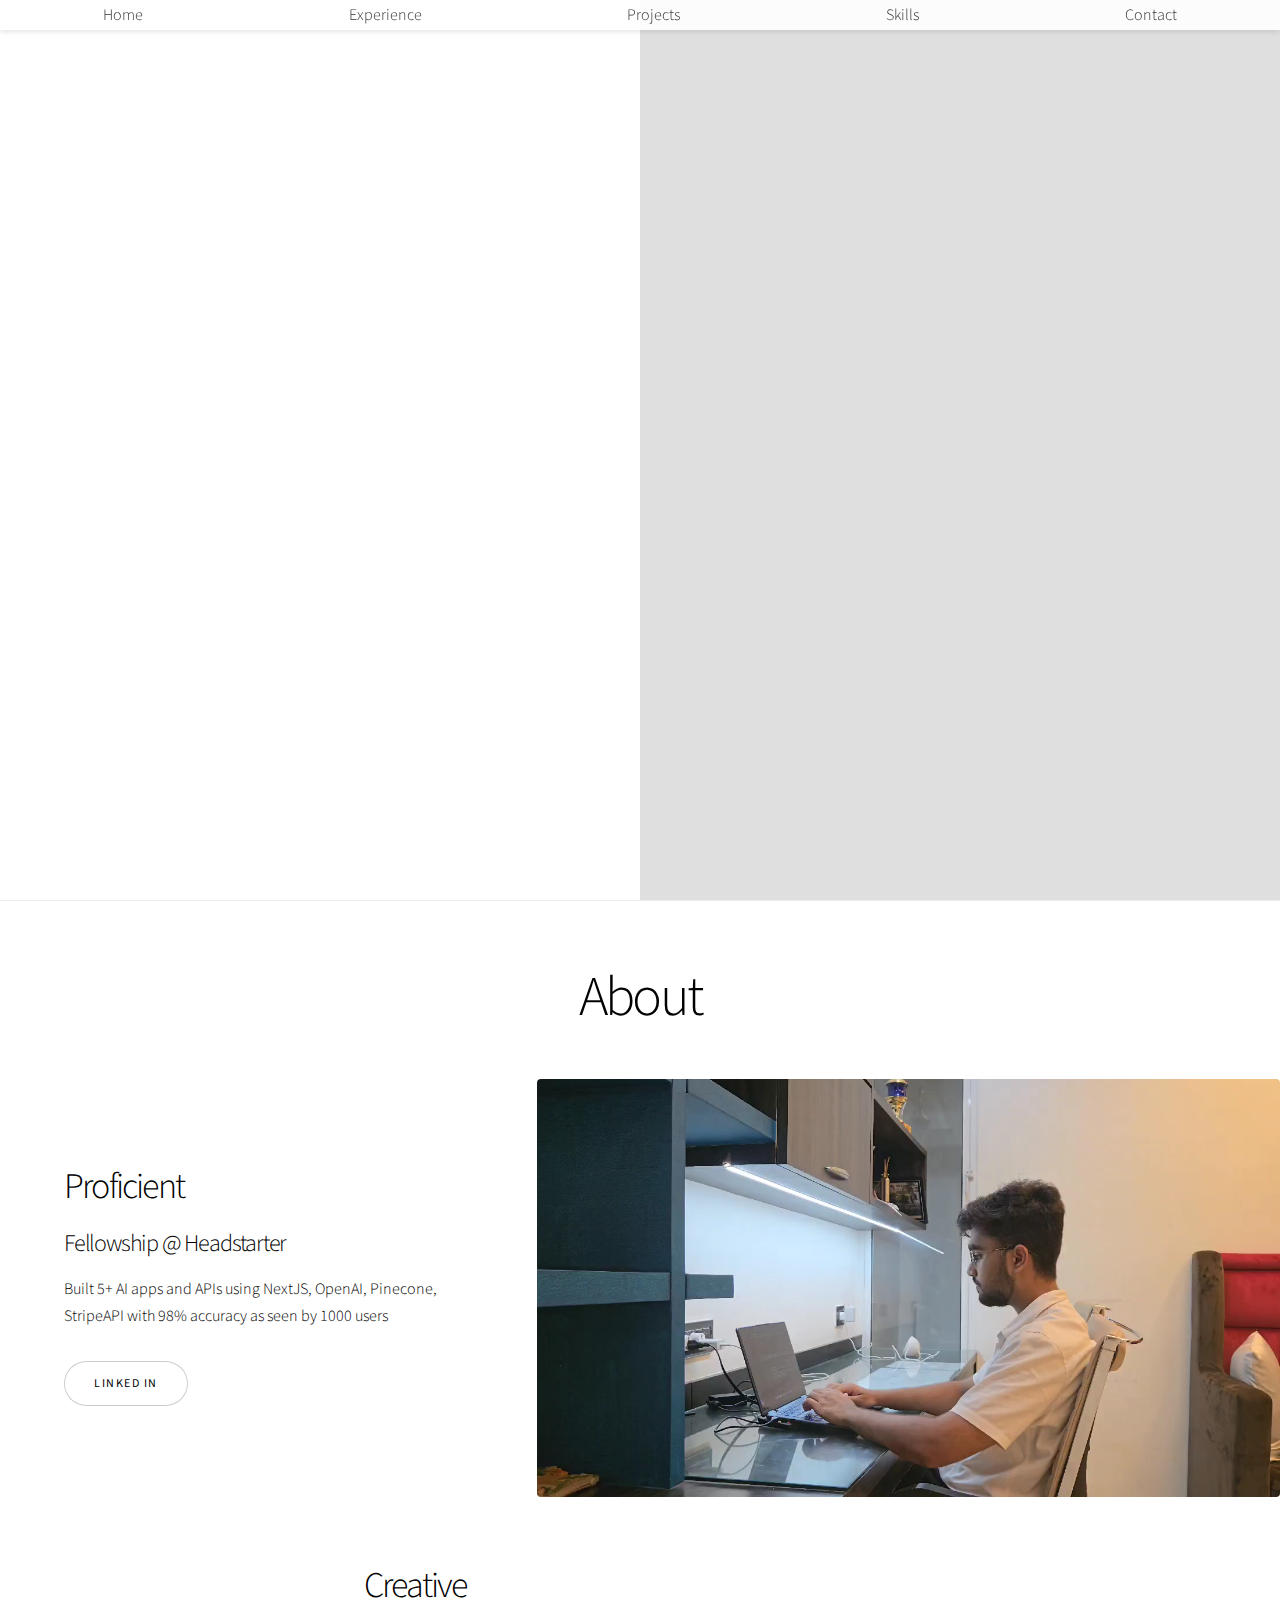
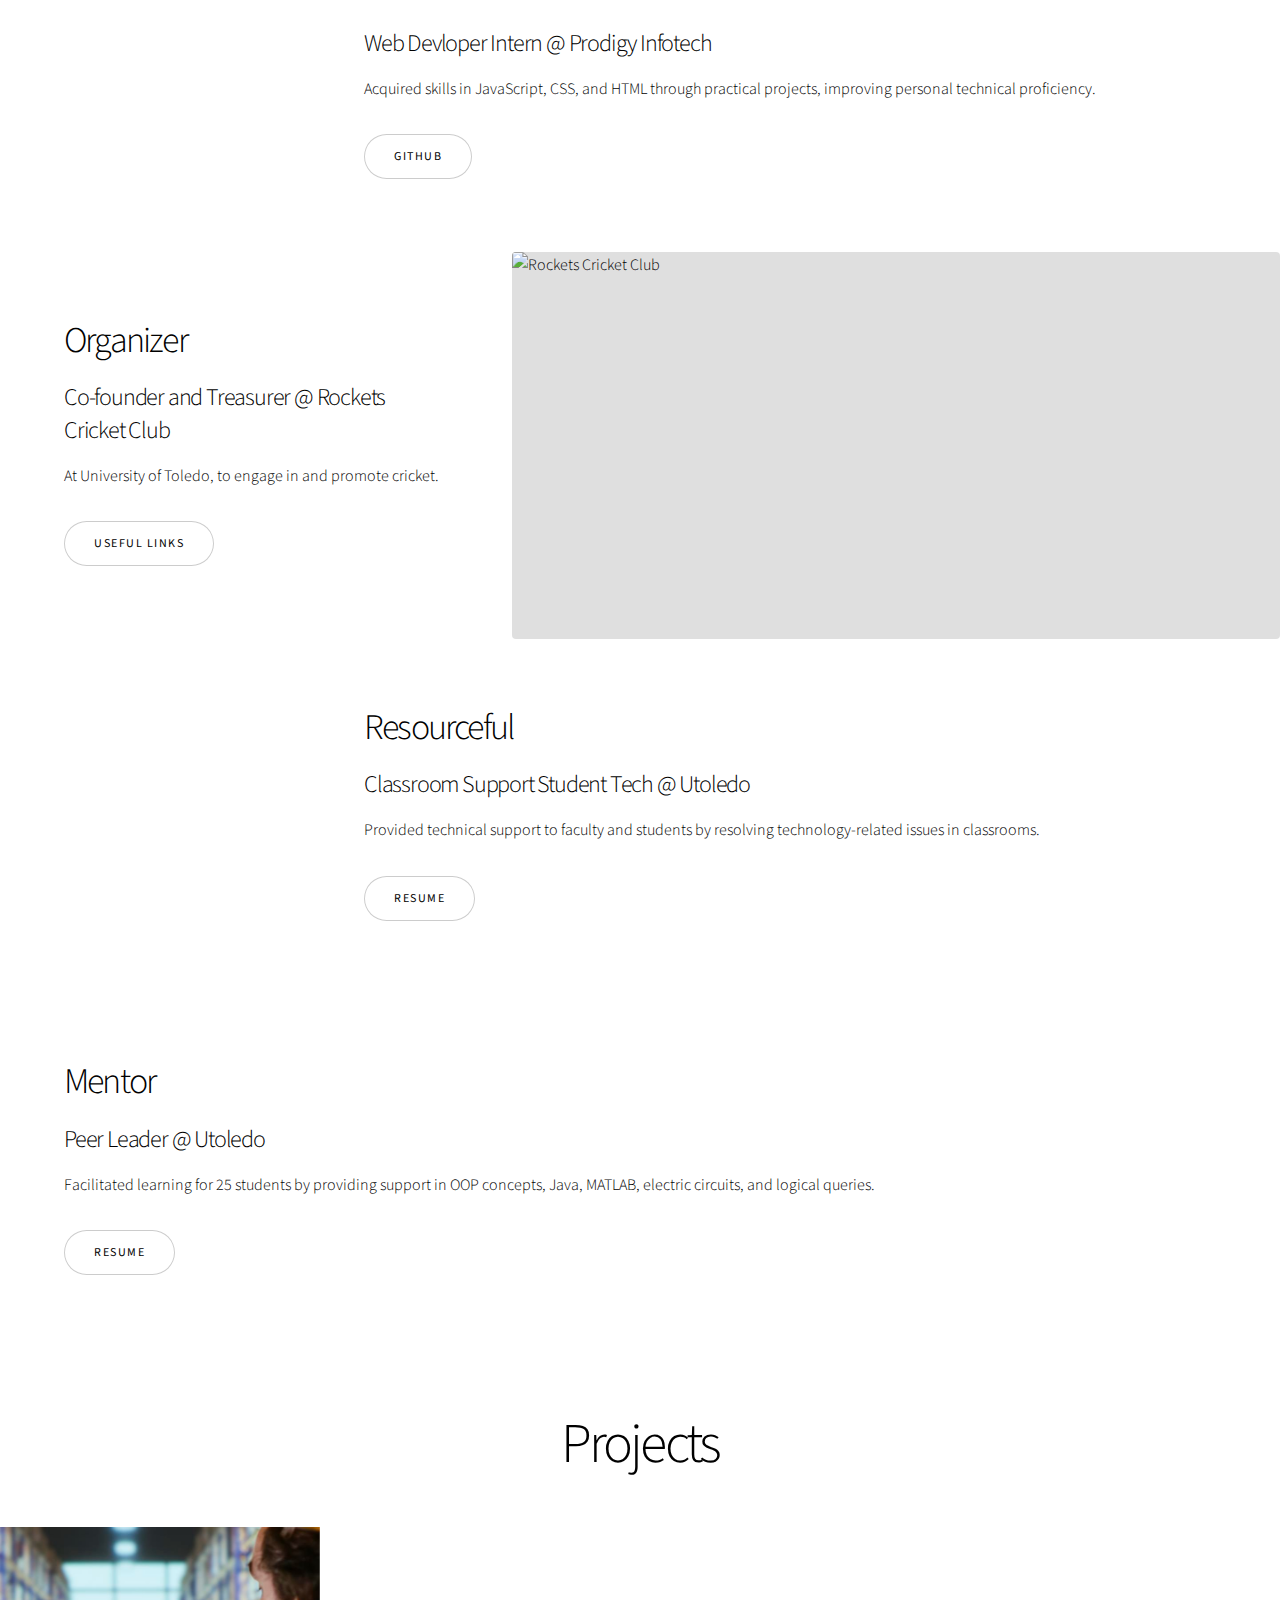
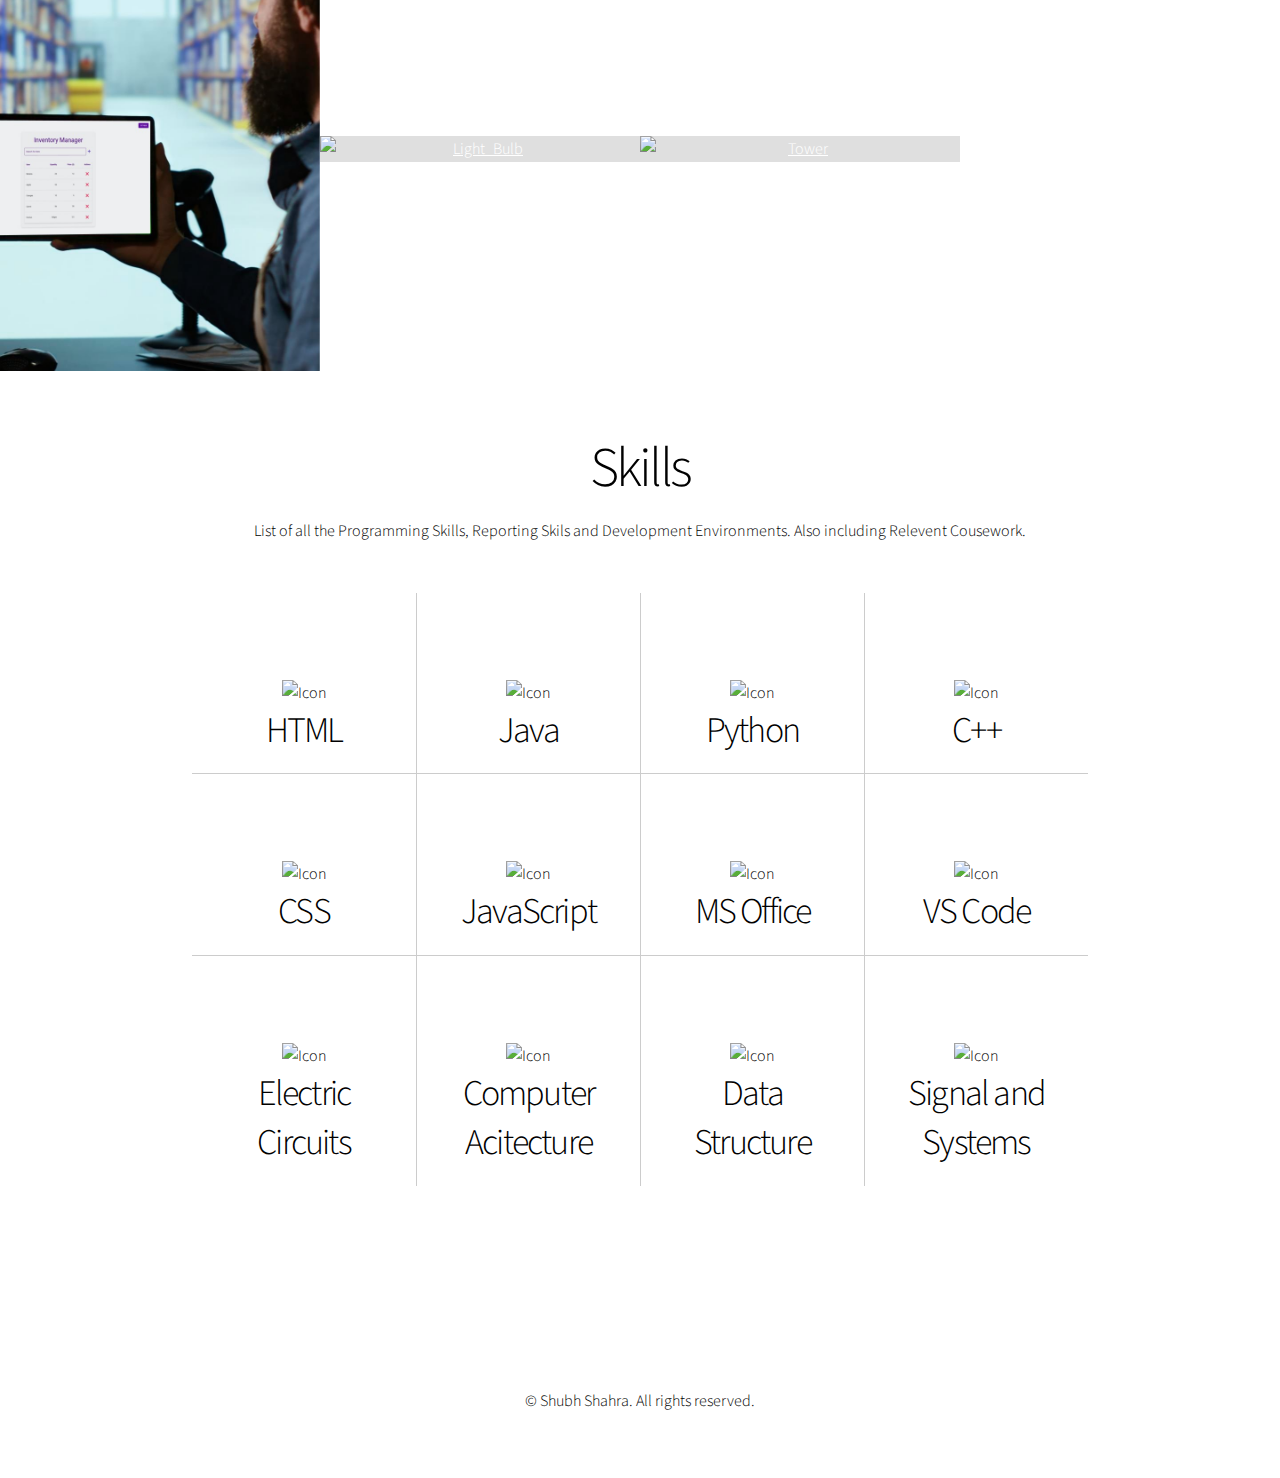
==== index.html @ 22bc8725 "chore: Update gallery layout and add Li-Fi Tech inventory manager app" ====
<!DOCTYPE HTML>
<!--
	Story by HTML5 UP
	html5up.net | @ajlkn
	Free for personal and commercial use under the CCA 3.0 license (html5up.net/license)
-->
<html>
	<head>
		<title>Shubh Shahra</title>
		<meta charset="utf-8" />
		<meta name="viewport" content="width=device-width, initial-scale=1, user-scalable=no" />
		<link rel="stylesheet" href="assets/css/main.css" />
		<!-- Google tag (gtag.js) -->
		<script async src="https://www.googletagmanager.com/gtag/js?id=G-WN9SKDQJHV"></script>
		<script>
		window.dataLayer = window.dataLayer || [];
		function gtag(){dataLayer.push(arguments);}
		gtag('js', new Date());

		gtag('config', 'G-WN9SKDQJHV');
		
		</script>
		<noscript><link rel="stylesheet" href="assets/css/noscript.css" /></noscript>
	</head>
	

	<body class="is-preload">

		<!-- Wrapper -->
			<div id="wrapper" class="divided">
				
				

				<!-- One -->
					<section class="banner style1 orient-left content-align-left image-position-right fullscreen onload-image-fade-in onload-content-fade-right" id="zero">
						<div class="content">
							<h1>Shubh Shahra</h1>
							<p class="major">Aspiring
								Analytical
								Technical
								Supportive </a>.</p>
							<ul class="actions stacked">
								<li><a href="#first" class="button big wide smooth-scroll-middle">About</a></li>
							</ul>
						</div>
						<div class="image">
							<img src="images/MyPic.jpg" alt="" />
						</div>
						
					</section>
					
					<!--Header-->
					<section class="wrapper style1 align-center">
						<div class="header-thin">
							<nav>
								<a href="#zero" class="smooth-scroll">Home</a>
								<a href="#first" class="smooth-scroll">Experience</a>
								<a href="#second" class="smooth-scroll">Projects</a>
								<a href="#third"class="smooth-scroll">Skills</a>
								<a href="#forth"class="smooth-scroll">Contact</a>
							</nav>
						</div>
					</section>
				
				<!--Subheading-->
					<section class="wrapper style1 align-center" >
						<div class="inner">
							<h1>About</h1>
						</div>

				

				<!-- Two -->
				<section class="spotlight style1 orient-left content-align-left image-position-center onscroll-image-fade-in" id="first">
					<div class="content">
						<h2>Proficient</h2>
						<h3>Fellowship @ Headstarter</h3>
						<p>Built 5+ AI apps and APIs using NextJS, OpenAI, Pinecone, StripeAPI with 98% accuracy as seen by 1000 users
							</p>
						<ul class="actions stacked">
							<li><a href="https://www.linkedin.com/posts/sshahra_headstarter-softwareengineering-computerscience-activity-7222182489337839616-5L49?utm_source=share&utm_medium=member_desktop" class="button">Linked In</a></li>
						</ul>
					</div>
					<div class="video">
						<video  playsinline autoplay loop muted poster="">
							<source src="videos/Me coding.mp4" type="video/mp4">
						</video>
					</div>
				</section>
				

				<!-- Two -->
					<section class="spotlight style1 orient-right content-align-left image-position-center onscroll-image-fade-in">
						<div class="content">
							<h2>Creative</h2>
							<h3>Web Devloper Intern @ Prodigy Infotech</h2>
							<p>Acquired skills in JavaScript, CSS, and HTML through practical projects, improving personal technical proficiency.
								</p>
							<ul class="actions stacked">
								<li><a href="https://github.com/sshahra" class="button">Github</a></li>
							</ul>
						</div>
						<div class="video">
							<video  playsinline autoplay loop muted poster="">
								<source src="videos/Design (2).mp4" type="video/mp4">
							</video>
						</div>
					</section>

					<section class="spotlight style1 orient-left content-align-left image-position-center onscroll-image-fade-in" id="first">
						<div class="content">
							<h2>Organizer</h2>
							<h3>Co-founder and Treasurer @ Rockets Cricket Club</h3>
							<p>At University of Toledo, to engage in and promote cricket.</p>
							<ul class="actions stacked">
								<li><a href="https://linktr.ee/rcc.rockets" class="button">Useful Links</a></li>
							</ul>
						</div>
						<div class="image">
							<img src="images/Cricket.JPG" alt="Rockets Cricket Club">
						</div>
					</section>
					

				<!-- Two 
				<section class="spotlight style1 orient-left content-align-left image-position-center onscroll-image-fade-in" id="first">
					<div class="content">
						<h2>Organizer</h2>
						<h3>Co-founder and Treasurer @ Rockets Cricket Club</h3>
						<p>At University of Toledo, to engage in and promote cricket.
							</p>
						<ul class="actions stacked">
							<li><a href="https://linktr.ee/rcc.rockets" class="button">More Info</a></li>
						</ul>
					</div>
					<div class="video">
						<video  playsinline autoplay loop muted poster="">
							<source src="videos/Cricket vid.mp4" type="video/mp4">
						</video>
					</div>
				</section>-->

				<!-- Three -->
					<section class="spotlight style1 orient-right content-align-left image-position-center onscroll-image-fade-in">
						<div class="content">
							<h2>Resourceful</h2>
							<h3>Classroom Support Student Tech @ Utoledo</h2>
							<p>Provided technical support to faculty and students by resolving technology-related issues in classrooms.</p>
							<ul class="actions stacked">
								<li><a href="Shubh Shahra @ Resume Fall 2024.pdf" class="button">Resume</a></li>
							</ul>
						</div>
						<div class="video">
							<video  playsinline autoplay loop muted poster="">
								<source src="videos/Technician.mp4" type="video/mp4">
							</video>
						</div>
					</section>

				<!-- Four -->
				<section class="spotlight style1 orient-left content-align-left image-position-center onscroll-image-fade-in" >
					<div class="content">
						<h2>Mentor</h2>
						<h3>Peer Leader @ Utoledo</h2>
						<p>Facilitated learning for 25 students by providing support in OOP concepts, Java, MATLAB, electric circuits, and logical queries.
							</p>
						<ul class="actions stacked">
							<li><a href="Shubh Shahra @ Resume Fall 2024.pdf" class="button">Resume</a></li>
						</ul>
					</div>
					<div class="video">
						<video  playsinline autoplay loop muted poster="">
							<source src="videos/Teacher.mp4" type="video/mp4">
						</video>
					</div>
				</section>
				
				<!-- Five -->
					<section class="wrapper style1 align-center" id="second">
						<div class="inner">
							<h1>Projects</h2>
						</div>

						<!-- Gallery -->
							<div class="gallery style1 small lightbox onscroll-fade-in">
								<article>
									<a href="https://inventory.manager.shubhshahra.site" class="image">
										<img src="images/gallery/thumbs/Inventory.jpg" alt="Tower" />
									</a>
									<div class="caption">
										<h1>Li-Fi Tech</h3>
										<p>A simple inventory manager app that allows you to add and delete items from a list. It is built using Firebase and Next.js.</p>
										<ul class="actions fixed">
											<li><button class="button medium">Working</button></li>
										</ul>
									</div>
								</article>
								<article>
									<a href="https://sshahra.github.io/Clap_Bulb/" class="image">
										<img src="images/gallery/thumbs/Bulb.png" alt="Light_Bulb" />
									</a>
									<div class="caption">
										<h1>Clap Bulb</h1>
										<p>Developed a smart lighting system with Arduino, allowing the bulb to be controlled by sound.</p>
										<ul class="actions fixed">
											<li><button  class="button medium">Working</button></li>
										</ul>
									</div>
								</article>
								
								<article>
									<a href="#" class="image">
										<img src="images/gallery/thumbs/LiFi.jpg" alt="Tower" />
									</a>
									<div class="caption">
										<h1>Li-Fi Tech</h3>
										<p>Demonstrated Li-Fi by transmitting sound through LEDs and receiving it via solar panels.</p>
										<ul class="actions fixed">
											<li><button class="button medium">Working</button></li>
										</ul>
									</div>
								</article>
								<article>
									<a href="https://github.com/sshahra/Sudoku_Checker" class="image">
										<img src="images/gallery/thumbs/Sudoku.jpeg" alt="" />
									</a>
									<div class="caption">
										<h1>Sudoku Solver</h3>
										<p>A java baised sudoku solver.</p>
										<ul class="actions fixed">
											<li><button class="button medium">Code</button></li>
										</ul>
									</div>
								</article>
								<article>
									<a href="https://sshahra.github.io/Draw_And_Shake/" class="image">
										<img src="images/gallery/thumbs/Draw.jpg" alt="" />
									</a>
									<div class="caption">
										<h1>Draw and Shake</h3>
										<p>An android mobile drawing application for android.</p>
										<ul class="actions fixed">
											<li><button class="button medium">Download</button></li>
										</ul>
									</div>
								</article>
								
								
								
					</section>

				<!-- Six -->
					<section class="wrapper style1 align-center" id="third">
						<div class="inner">
							<h1>Skills</h1>
							<p>List of all the Programming Skills, Reporting Skils and Development Environments. Also including Relevent Cousework.</p>
							<div class="items style1 small onscroll-fade-in">
								<section>
									<span class="icon solid style2 major"></span>
									<img src="icons/html.png" alt="Icon" style="width:100px;height:100px;" class="icon">
									<h2>HTML</h3>
								</section>
								<section>
									<span class="icon solid style2 major"></span>
									<img src="icons/java.png" alt="Icon" style="width:100px;height:100px;" class="icon">
									<h2>Java</h3>
								</section>
								<section>
									<span class="icon solid style2 major"></span>
									<img src="icons/python.png" alt="Icon" style="width:100px;height:100px;"class="icon">
									<h2>Python</h3>
								</section>
								<section>
									<span class="icon solid style2 major"></span>
									<img src="icons/c-.png" alt="Icon" style="width:100px;height:100px;"class="icon">
									<h2>C++</h3>
								</section>
								<section>
									<span class="icon solid style2 major"></span>
									<img src="icons/css (1).png" alt="Icon" style="width:100px;height:100px;" class="icon">
									<h2>CSS</h3>
								</section>
								<section>
									<span class="icon solid style2 major"></span>
									<img src="icons/java-script.png" alt="Icon" style="width:100px;height:100px;" class="icon">
									<h2>JavaScript</h3>
								</section>
								<section>
									<span class="icon solid style2 major"></span>
									<img src="icons/office (2).png" alt="Icon" style="width:100px;height:100px;" class="icon">
									<h2>MS Office</h3>
								</section>
								<section>
									<span class="icon solid style2 major"></span>
									<img src="icons/visual-basic.png" alt="Icon" style="width:100px;height:100px;" class="icon">
									<h2>VS Code</h3>
								</section>
								<section>
									<span class="icon solid style2 major"></span>
									<img src="icons/electric circuit.png" alt="Icon" style="width:100px;height:100px;" class="icon">
									<h2>Electric Circuits</h3>
								</section>
								<section>
									<span class="icon solid style2 major"></span>
									<img src="icons/electric-circuit.png" alt="Icon" style="width:100px;height:100px;" class="icon">
									<h2>Computer Acitecture</h3>
								</section>
								<section>
									<span class="icon solid style2 major"></span>
									<img src="icons/stack.png" alt="Icon" style="width:100px;height:100px;" class="icon">
									<h2>Data Structure</h3>
								</section>
								<section>
									<span class="icon solid style2 major"></span>
									<img src="icons/processor-chip.png" alt="Icon" style="width:100px;height:100px;" class="icon">
									<h2>Signal and Systems</h3>
								</section>
								
							</div>
						</div>
					</section>

				<!-- Seven 
					<section class="wrapper style1 align-center" id="forth">
						<div class="inner medium">
							<h2>Get in touch</h2>
							<form method="post" action="#">
								<div class="fields">
									<div class="field half">
										<label for="name">Name</label>
										<input type="text" name="name" id="name" value="" />
									</div>
									<div class="field half">
										<label for="email">Email</label>
										<input type="email" name="email" id="email" value="" />
									</div>
									<div class="field">
										<label for="message">Message</label>
										<textarea name="message" id="message" rows="6"></textarea>
									</div>
								</div>
								<ul class="actions special">
									<li><input type="submit" name="submit" id="submit" value="Send Message" /></li>
								</ul>
							</form>

						</div>
					</section>-->

				<!-- Footer -->
					<footer class="wrapper style1 align-center" id="forth">
						<div class="inner">
							<ul class="icons">
								<li><a href="https://github.com/sshahra" class="icon brands style2 fa-github"><span class="label">Github</span></a></li>
								<li><a href="" class="icon brands style2 fa-whatsapp"><span class="label">Facebook</span></a></li>
								<li><a href="https://www.instagram.com/shubhshahra/" class="icon brands style2 fa-instagram"><span class="label">Instagram</span></a></li>
								<li><a href="www.linkedin.com/in/sshahra" class="icon brands style2 fa-linkedin-in"><span class="label">LinkedIn</span></a></li>
								<li><a href="sshahra@rockets.utoledo.edu" class="icon style2 fa-envelope"><span class="label">Email</span></a></li>
							</ul>
							<p>&copy; Shubh Shahra. All rights reserved.</p>
						</div>
					</footer>

			</div>

		<!-- Scripts -->
			<script src="assets/js/jquery.min.js"></script>
			<script src="assets/js/jquery.scrollex.min.js"></script>
			<script src="assets/js/jquery.scrolly.min.js"></script>
			<script src="assets/js/browser.min.js"></script>
			<script src="assets/js/breakpoints.min.js"></script>
			<script src="assets/js/util.js"></script>
			<script src="assets/js/main.js"></script>

	</body>
</html>
---- assets/css/main.css ----
@import url(fontawesome-all.min.css);
@import url("https://fonts.googleapis.com/css?family=Source+Sans+Pro:300,300i,400,400i");

/*
	Story by HTML5 UP
	html5up.net | @ajlkn
	Free for personal and commercial use under the CCA 3.0 license (html5up.net/license)
*/

html, body, div, span, applet, object,
iframe, h1, h2, h3, h4, h5, h6, p, blockquote,
pre, a, abbr, acronym, address, big, cite,
code, del, dfn, em, img, ins, kbd, q, s, samp,
small, strike, strong, sub, sup, tt, var, b,
u, i, center, dl, dt, dd, ol, ul, li, fieldset,
form, label, legend, table, caption, tbody,
tfoot, thead, tr, th, td, article, aside,
canvas, details, embed, figure, figcaption,
footer, header, hgroup, menu, nav, output, ruby,
section, summary, time, mark, audio, video {
	margin: 0;
	padding: 0;
	border: 0;
	font-size: 100%;
	font: inherit;
	vertical-align: baseline;}

article, aside, details, figcaption, figure,
footer, header, hgroup, menu, nav, section {
	display: block;}

body {
	line-height: 1;
}

ol, ul {
	list-style: none;
}

blockquote, q {
	quotes: none;
}

	blockquote:before, blockquote:after, q:before, q:after {
		content: '';
		content: none;
	}

table {
	border-collapse: collapse;
	border-spacing: 0;
}

body {
	-webkit-text-size-adjust: none;
}

mark {
	background-color: transparent;
	color: inherit;
}

input::-moz-focus-inner {
	border: 0;
	padding: 0;
}

input, select, textarea {
	-moz-appearance: none;
	-webkit-appearance: none;
	-ms-appearance: none;
	appearance: none;
}


/*header */
.header-thin {
    position: fixed;
    top: 0;
    width: 100%;
    background: rgba(255, 255, 255, 0.9);
    padding: 1px 0;
    box-shadow: 0 2px 5px rgba(0, 0, 0, 0.1);
    z-index: 1000;
}

.header-thin nav {
    display: flex;
    justify-content: space-around;
}

.header-thin nav a {
    font-size: 1em;
    color: #333;
    text-decoration: none;
    padding: 1px;
    transition: color 0.3s ease;
}

.header-thin nav a:hover {
    color: #007BFF;
}

/* icons hover effect */

.icon {
    width: 50px;
    height: 50px;
    transition: transform 0.3s, opacity 0.3s;
}

.icon:hover {
    transform: scale(1.1);
    opacity: 0.8;
}




/* Basic */

	@-ms-viewport {
		width: device-width;
	}

	body {
		-ms-overflow-style: scrollbar;
	}

	@media screen and (max-width: 480px) {

		html, body {
			min-width: 320px;
		}

	}

	html {
		box-sizing: border-box;
	}

	*, *:before, *:after {
		box-sizing: inherit;
	}

	body {
		background: #ffffff;
	}

		body.is-preload *, body.is-preload *:before, body.is-preload *:after {
			-moz-animation: none !important;
			-webkit-animation: none !important;
			-ms-animation: none !important;
			animation: none !important;
			-moz-transition: none !important;
			-webkit-transition: none !important;
			-ms-transition: none !important;
			transition: none !important;
		}

/* Type */

	html {
		font-size: 18pt;
	}

		@media screen and (max-width: 1680px) {

			html {
				font-size: 14pt;
			}

		}

		@media screen and (max-width: 1280px) {

			html {
				font-size: 12pt;
			}

		}

		@media screen and (max-width: 736px) {

			html {
				font-size: 11pt;
			}

		}

		@media screen and (max-width: 360px) {

			html {
				font-size: 10pt;
			}

		}

	body {
		background-color: #ffffff;
		color: #000000;
	}

	body, input, select, textarea {
		font-family: "Source Sans Pro", Helvetica, sans-serif;
		font-size: 1rem;
		font-weight: 300;
		line-height: 1.65;
	}

	a {
		-moz-transition: color 0.2s ease-in-out;
		-webkit-transition: color 0.2s ease-in-out;
		-ms-transition: color 0.2s ease-in-out;
		transition: color 0.2s ease-in-out;
		text-decoration: underline;
	}

		a:hover {
			text-decoration: none;
		}

	strong, b {
		font-weight: 400;
	}

	em, i {
		font-style: italic;
	}

	p {
		margin: 0 0 2rem 0;
	}

		p.major {
			font-size: 1.25rem;
		}

	h1, h2, h3, h4, h5, h6 {
		font-weight: 300;
		line-height: 1.375;
		letter-spacing: -0.05em;
		margin: 0 0 1rem 0;
	}

		h1 a, h2 a, h3 a, h4 a, h5 a, h6 a {
			color: inherit;
			text-decoration: none;
		}

	h1 {
		font-size: 3.5rem;
		line-height: 1.2;
	}

	h2 {
		font-size: 2.25rem;
	}

	h3 {
		font-size: 1.5rem;
	}

	h4 {
		font-size: 1.1rem;
	}

	h5 {
		font-size: 0.9rem;
	}

	h6 {
		font-size: 0.7rem;
	}

	sub {
		font-size: 0.8rem;
		position: relative;
		top: 0.5rem;
	}

	sup {
		font-size: 0.8rem;
		position: relative;
		top: -0.5rem;
	}

	blockquote {
		border-left: solid 4px;
		font-style: italic;
		margin: 0 0 2rem 0;
		padding: 0.5rem 0 0.5rem 2rem;
	}

	code {
		border-radius: 4px;
		font-family: "Courier New", monospace;
		font-size: 0.9em;
		margin: 0 0.25rem;
		padding: 0.25rem 0.325rem;
	}

	pre {
		-webkit-overflow-scrolling: touch;
		font-family: "Courier New", monospace;
		font-size: 0.9em;
		margin: 0 0 2rem 0;
	}

		pre code {
			display: block;
			line-height: 1.5;
			padding: 0.75rem 1rem;
			overflow-x: auto;
		}

	hr {
		border: 0;
		border-bottom: solid 1px;
		margin: 2.5rem 0;
	}

		hr.major {
			margin: 3.5rem 0;
		}

	.align-left {
		text-align: left;
	}

	.align-center {
		text-align: center;
	}

	.align-right {
		text-align: right;
	}

	@media screen and (max-width: 736px) {

		p.major {
			font-size: 1.1rem;
		}

		h1 {
			font-size: 2.5rem;
		}

		h2 {
			font-size: 2rem;
		}

		h3 {
			font-size: 1.25rem;
		}

		h4 {
			font-size: 1rem;
		}

	}

	input, select, textarea {
		color: #000000;
	}

	a {
		color: #000000;
	}

		a:hover {
			color: #47D3E5;
		}

	strong, b {
		color: #000000;
	}

	h1, h2, h3, h4, h5, h6 {
		color: #000000;
	}

	blockquote {
		border-left-color: rgba(0, 0, 0, 0.2);
	}

	code {
		background: rgba(0, 0, 0, 0.05);
		border-color: rgba(0, 0, 0, 0.2);
	}

	hr {
		border-bottom-color: rgba(0, 0, 0, 0.2);
	}

/* Row */

	.row {
		display: flex;
		flex-wrap: wrap;
		box-sizing: border-box;
		align-items: stretch;
	}

		.row > * {
			box-sizing: border-box;
		}

		.row.gtr-uniform > * > :last-child {
			margin-bottom: 0;
		}

		.row.aln-left {
			justify-content: flex-start;
		}

		.row.aln-center {
			justify-content: center;
		}

		.row.aln-right {
			justify-content: flex-end;
		}

		.row.aln-top {
			align-items: flex-start;
		}

		.row.aln-middle {
			align-items: center;
		}

		.row.aln-bottom {
			align-items: flex-end;
		}

		.row > .imp {
			order: -1;
		}

		.row > .col-1 {
			width: 8.33333%;
		}

		.row > .off-1 {
			margin-left: 8.33333%;
		}

		.row > .col-2 {
			width: 16.66667%;
		}

		.row > .off-2 {
			margin-left: 16.66667%;
		}

		.row > .col-3 {
			width: 25%;
		}

		.row > .off-3 {
			margin-left: 25%;
		}

		.row > .col-4 {
			width: 33.33333%;
		}

		.row > .off-4 {
			margin-left: 33.33333%;
		}

		.row > .col-5 {
			width: 41.66667%;
		}

		.row > .off-5 {
			margin-left: 41.66667%;
		}

		.row > .col-6 {
			width: 50%;
		}

		.row > .off-6 {
			margin-left: 50%;
		}

		.row > .col-7 {
			width: 58.33333%;
		}

		.row > .off-7 {
			margin-left: 58.33333%;
		}

		.row > .col-8 {
			width: 66.66667%;
		}

		.row > .off-8 {
			margin-left: 66.66667%;
		}

		.row > .col-9 {
			width: 75%;
		}

		.row > .off-9 {
			margin-left: 75%;
		}

		.row > .col-10 {
			width: 83.33333%;
		}

		.row > .off-10 {
			margin-left: 83.33333%;
		}

		.row > .col-11 {
			width: 91.66667%;
		}

		.row > .off-11 {
			margin-left: 91.66667%;
		}

		.row > .col-12 {
			width: 100%;
		}

		.row > .off-12 {
			margin-left: 100%;
		}

		.row.gtr-0 {
			margin-top: 0;
			margin-left: 0rem;
		}

			.row.gtr-0 > * {
				padding: 0 0 0 0rem;
			}

			.row.gtr-0.gtr-uniform {
				margin-top: 0rem;
			}

				.row.gtr-0.gtr-uniform > * {
					padding-top: 0rem;
				}

		.row.gtr-25 {
			margin-top: 0;
			margin-left: -0.5rem;
		}

			.row.gtr-25 > * {
				padding: 0 0 0 0.5rem;
			}

			.row.gtr-25.gtr-uniform {
				margin-top: -0.5rem;
			}

				.row.gtr-25.gtr-uniform > * {
					padding-top: 0.5rem;
				}

		.row.gtr-50 {
			margin-top: 0;
			margin-left: -1rem;
		}

			.row.gtr-50 > * {
				padding: 0 0 0 1rem;
			}

			.row.gtr-50.gtr-uniform {
				margin-top: -1rem;
			}

				.row.gtr-50.gtr-uniform > * {
					padding-top: 1rem;
				}

		.row {
			margin-top: 0;
			margin-left: -2rem;
		}

			.row > * {
				padding: 0 0 0 2rem;
			}

			.row.gtr-uniform {
				margin-top: -2rem;
			}

				.row.gtr-uniform > * {
					padding-top: 2rem;
				}

		.row.gtr-150 {
			margin-top: 0;
			margin-left: -3rem;
		}

			.row.gtr-150 > * {
				padding: 0 0 0 3rem;
			}

			.row.gtr-150.gtr-uniform {
				margin-top: -3rem;
			}

				.row.gtr-150.gtr-uniform > * {
					padding-top: 3rem;
				}

		.row.gtr-200 {
			margin-top: 0;
			margin-left: -4rem;
		}

			.row.gtr-200 > * {
				padding: 0 0 0 4rem;
			}

			.row.gtr-200.gtr-uniform {
				margin-top: -4rem;
			}

				.row.gtr-200.gtr-uniform > * {
					padding-top: 4rem;
				}

		@media screen and (max-width: 1680px) {

			.row {
				display: flex;
				flex-wrap: wrap;
				box-sizing: border-box;
				align-items: stretch;
			}

				.row > * {
					box-sizing: border-box;
				}

				.row.gtr-uniform > * > :last-child {
					margin-bottom: 0;
				}

				.row.aln-left {
					justify-content: flex-start;
				}

				.row.aln-center {
					justify-content: center;
				}

				.row.aln-right {
					justify-content: flex-end;
				}

				.row.aln-top {
					align-items: flex-start;
				}

				.row.aln-middle {
					align-items: center;
				}

				.row.aln-bottom {
					align-items: flex-end;
				}

				.row > .imp-xlarge {
					order: -1;
				}

				.row > .col-1-xlarge {
					width: 8.33333%;
				}

				.row > .off-1-xlarge {
					margin-left: 8.33333%;
				}

				.row > .col-2-xlarge {
					width: 16.66667%;
				}

				.row > .off-2-xlarge {
					margin-left: 16.66667%;
				}

				.row > .col-3-xlarge {
					width: 25%;
				}

				.row > .off-3-xlarge {
					margin-left: 25%;
				}

				.row > .col-4-xlarge {
					width: 33.33333%;
				}

				.row > .off-4-xlarge {
					margin-left: 33.33333%;
				}

				.row > .col-5-xlarge {
					width: 41.66667%;
				}

				.row > .off-5-xlarge {
					margin-left: 41.66667%;
				}

				.row > .col-6-xlarge {
					width: 50%;
				}

				.row > .off-6-xlarge {
					margin-left: 50%;
				}

				.row > .col-7-xlarge {
					width: 58.33333%;
				}

				.row > .off-7-xlarge {
					margin-left: 58.33333%;
				}

				.row > .col-8-xlarge {
					width: 66.66667%;
				}

				.row > .off-8-xlarge {
					margin-left: 66.66667%;
				}

				.row > .col-9-xlarge {
					width: 75%;
				}

				.row > .off-9-xlarge {
					margin-left: 75%;
				}

				.row > .col-10-xlarge {
					width: 83.33333%;
				}

				.row > .off-10-xlarge {
					margin-left: 83.33333%;
				}

				.row > .col-11-xlarge {
					width: 91.66667%;
				}

				.row > .off-11-xlarge {
					margin-left: 91.66667%;
				}

				.row > .col-12-xlarge {
					width: 100%;
				}

				.row > .off-12-xlarge {
					margin-left: 100%;
				}

				.row.gtr-0 {
					margin-top: 0;
					margin-left: 0rem;
				}

					.row.gtr-0 > * {
						padding: 0 0 0 0rem;
					}

					.row.gtr-0.gtr-uniform {
						margin-top: 0rem;
					}

						.row.gtr-0.gtr-uniform > * {
							padding-top: 0rem;
						}

				.row.gtr-25 {
					margin-top: 0;
					margin-left: -0.5rem;
				}

					.row.gtr-25 > * {
						padding: 0 0 0 0.5rem;
					}

					.row.gtr-25.gtr-uniform {
						margin-top: -0.5rem;
					}

						.row.gtr-25.gtr-uniform > * {
							padding-top: 0.5rem;
						}

				.row.gtr-50 {
					margin-top: 0;
					margin-left: -1rem;
				}

					.row.gtr-50 > * {
						padding: 0 0 0 1rem;
					}

					.row.gtr-50.gtr-uniform {
						margin-top: -1rem;
					}

						.row.gtr-50.gtr-uniform > * {
							padding-top: 1rem;
						}

				.row {
					margin-top: 0;
					margin-left: -2rem;
				}

					.row > * {
						padding: 0 0 0 2rem;
					}

					.row.gtr-uniform {
						margin-top: -2rem;
					}

						.row.gtr-uniform > * {
							padding-top: 2rem;
						}

				.row.gtr-150 {
					margin-top: 0;
					margin-left: -3rem;
				}

					.row.gtr-150 > * {
						padding: 0 0 0 3rem;
					}

					.row.gtr-150.gtr-uniform {
						margin-top: -3rem;
					}

						.row.gtr-150.gtr-uniform > * {
							padding-top: 3rem;
						}

				.row.gtr-200 {
					margin-top: 0;
					margin-left: -4rem;
				}

					.row.gtr-200 > * {
						padding: 0 0 0 4rem;
					}

					.row.gtr-200.gtr-uniform {
						margin-top: -4rem;
					}

						.row.gtr-200.gtr-uniform > * {
							padding-top: 4rem;
						}

		}

		@media screen and (max-width: 1280px) {

			.row {
				display: flex;
				flex-wrap: wrap;
				box-sizing: border-box;
				align-items: stretch;
			}

				.row > * {
					box-sizing: border-box;
				}

				.row.gtr-uniform > * > :last-child {
					margin-bottom: 0;
				}

				.row.aln-left {
					justify-content: flex-start;
				}

				.row.aln-center {
					justify-content: center;
				}

				.row.aln-right {
					justify-content: flex-end;
				}

				.row.aln-top {
					align-items: flex-start;
				}

				.row.aln-middle {
					align-items: center;
				}

				.row.aln-bottom {
					align-items: flex-end;
				}

				.row > .imp-large {
					order: -1;
				}

				.row > .col-1-large {
					width: 8.33333%;
				}

				.row > .off-1-large {
					margin-left: 8.33333%;
				}

				.row > .col-2-large {
					width: 16.66667%;
				}

				.row > .off-2-large {
					margin-left: 16.66667%;
				}

				.row > .col-3-large {
					width: 25%;
				}

				.row > .off-3-large {
					margin-left: 25%;
				}

				.row > .col-4-large {
					width: 33.33333%;
				}

				.row > .off-4-large {
					margin-left: 33.33333%;
				}

				.row > .col-5-large {
					width: 41.66667%;
				}

				.row > .off-5-large {
					margin-left: 41.66667%;
				}

				.row > .col-6-large {
					width: 50%;
				}

				.row > .off-6-large {
					margin-left: 50%;
				}

				.row > .col-7-large {
					width: 58.33333%;
				}

				.row > .off-7-large {
					margin-left: 58.33333%;
				}

				.row > .col-8-large {
					width: 66.66667%;
				}

				.row > .off-8-large {
					margin-left: 66.66667%;
				}

				.row > .col-9-large {
					width: 75%;
				}

				.row > .off-9-large {
					margin-left: 75%;
				}

				.row > .col-10-large {
					width: 83.33333%;
				}

				.row > .off-10-large {
					margin-left: 83.33333%;
				}

				.row > .col-11-large {
					width: 91.66667%;
				}

				.row > .off-11-large {
					margin-left: 91.66667%;
				}

				.row > .col-12-large {
					width: 100%;
				}

				.row > .off-12-large {
					margin-left: 100%;
				}

				.row.gtr-0 {
					margin-top: 0;
					margin-left: 0rem;
				}

					.row.gtr-0 > * {
						padding: 0 0 0 0rem;
					}

					.row.gtr-0.gtr-uniform {
						margin-top: 0rem;
					}

						.row.gtr-0.gtr-uniform > * {
							padding-top: 0rem;
						}

				.row.gtr-25 {
					margin-top: 0;
					margin-left: -0.5rem;
				}

					.row.gtr-25 > * {
						padding: 0 0 0 0.5rem;
					}

					.row.gtr-25.gtr-uniform {
						margin-top: -0.5rem;
					}

						.row.gtr-25.gtr-uniform > * {
							padding-top: 0.5rem;
						}

				.row.gtr-50 {
					margin-top: 0;
					margin-left: -1rem;
				}

					.row.gtr-50 > * {
						padding: 0 0 0 1rem;
					}

					.row.gtr-50.gtr-uniform {
						margin-top: -1rem;
					}

						.row.gtr-50.gtr-uniform > * {
							padding-top: 1rem;
						}

				.row {
					margin-top: 0;
					margin-left: -2rem;
				}

					.row > * {
						padding: 0 0 0 2rem;
					}

					.row.gtr-uniform {
						margin-top: -2rem;
					}

						.row.gtr-uniform > * {
							padding-top: 2rem;
						}

				.row.gtr-150 {
					margin-top: 0;
					margin-left: -3rem;
				}

					.row.gtr-150 > * {
						padding: 0 0 0 3rem;
					}

					.row.gtr-150.gtr-uniform {
						margin-top: -3rem;
					}

						.row.gtr-150.gtr-uniform > * {
							padding-top: 3rem;
						}

				.row.gtr-200 {
					margin-top: 0;
					margin-left: -4rem;
				}

					.row.gtr-200 > * {
						padding: 0 0 0 4rem;
					}

					.row.gtr-200.gtr-uniform {
						margin-top: -4rem;
					}

						.row.gtr-200.gtr-uniform > * {
							padding-top: 4rem;
						}

		}

		@media screen and (max-width: 980px) {

			.row {
				display: flex;
				flex-wrap: wrap;
				box-sizing: border-box;
				align-items: stretch;
			}

				.row > * {
					box-sizing: border-box;
				}

				.row.gtr-uniform > * > :last-child {
					margin-bottom: 0;
				}

				.row.aln-left {
					justify-content: flex-start;
				}

				.row.aln-center {
					justify-content: center;
				}

				.row.aln-right {
					justify-content: flex-end;
				}

				.row.aln-top {
					align-items: flex-start;
				}

				.row.aln-middle {
					align-items: center;
				}

				.row.aln-bottom {
					align-items: flex-end;
				}

				.row > .imp-medium {
					order: -1;
				}

				.row > .col-1-medium {
					width: 8.33333%;
				}

				.row > .off-1-medium {
					margin-left: 8.33333%;
				}

				.row > .col-2-medium {
					width: 16.66667%;
				}

				.row > .off-2-medium {
					margin-left: 16.66667%;
				}

				.row > .col-3-medium {
					width: 25%;
				}

				.row > .off-3-medium {
					margin-left: 25%;
				}

				.row > .col-4-medium {
					width: 33.33333%;
				}

				.row > .off-4-medium {
					margin-left: 33.33333%;
				}

				.row > .col-5-medium {
					width: 41.66667%;
				}

				.row > .off-5-medium {
					margin-left: 41.66667%;
				}

				.row > .col-6-medium {
					width: 50%;
				}

				.row > .off-6-medium {
					margin-left: 50%;
				}

				.row > .col-7-medium {
					width: 58.33333%;
				}

				.row > .off-7-medium {
					margin-left: 58.33333%;
				}

				.row > .col-8-medium {
					width: 66.66667%;
				}

				.row > .off-8-medium {
					margin-left: 66.66667%;
				}

				.row > .col-9-medium {
					width: 75%;
				}

				.row > .off-9-medium {
					margin-left: 75%;
				}

				.row > .col-10-medium {
					width: 83.33333%;
				}

				.row > .off-10-medium {
					margin-left: 83.33333%;
				}

				.row > .col-11-medium {
					width: 91.66667%;
				}

				.row > .off-11-medium {
					margin-left: 91.66667%;
				}

				.row > .col-12-medium {
					width: 100%;
				}

				.row > .off-12-medium {
					margin-left: 100%;
				}

				.row.gtr-0 {
					margin-top: 0;
					margin-left: 0rem;
				}

					.row.gtr-0 > * {
						padding: 0 0 0 0rem;
					}

					.row.gtr-0.gtr-uniform {
						margin-top: 0rem;
					}

						.row.gtr-0.gtr-uniform > * {
							padding-top: 0rem;
						}

				.row.gtr-25 {
					margin-top: 0;
					margin-left: -0.5rem;
				}

					.row.gtr-25 > * {
						padding: 0 0 0 0.5rem;
					}

					.row.gtr-25.gtr-uniform {
						margin-top: -0.5rem;
					}

						.row.gtr-25.gtr-uniform > * {
							padding-top: 0.5rem;
						}

				.row.gtr-50 {
					margin-top: 0;
					margin-left: -1rem;
				}

					.row.gtr-50 > * {
						padding: 0 0 0 1rem;
					}

					.row.gtr-50.gtr-uniform {
						margin-top: -1rem;
					}

						.row.gtr-50.gtr-uniform > * {
							padding-top: 1rem;
						}

				.row {
					margin-top: 0;
					margin-left: -2rem;
				}

					.row > * {
						padding: 0 0 0 2rem;
					}

					.row.gtr-uniform {
						margin-top: -2rem;
					}

						.row.gtr-uniform > * {
							padding-top: 2rem;
						}

				.row.gtr-150 {
					margin-top: 0;
					margin-left: -3rem;
				}

					.row.gtr-150 > * {
						padding: 0 0 0 3rem;
					}

					.row.gtr-150.gtr-uniform {
						margin-top: -3rem;
					}

						.row.gtr-150.gtr-uniform > * {
							padding-top: 3rem;
						}

				.row.gtr-200 {
					margin-top: 0;
					margin-left: -4rem;
				}

					.row.gtr-200 > * {
						padding: 0 0 0 4rem;
					}

					.row.gtr-200.gtr-uniform {
						margin-top: -4rem;
					}

						.row.gtr-200.gtr-uniform > * {
							padding-top: 4rem;
						}

		}

		@media screen and (max-width: 736px) {

			.row {
				display: flex;
				flex-wrap: wrap;
				box-sizing: border-box;
				align-items: stretch;
			}

				.row > * {
					box-sizing: border-box;
				}

				.row.gtr-uniform > * > :last-child {
					margin-bottom: 0;
				}

				.row.aln-left {
					justify-content: flex-start;
				}

				.row.aln-center {
					justify-content: center;
				}

				.row.aln-right {
					justify-content: flex-end;
				}

				.row.aln-top {
					align-items: flex-start;
				}

				.row.aln-middle {
					align-items: center;
				}

				.row.aln-bottom {
					align-items: flex-end;
				}

				.row > .imp-small {
					order: -1;
				}

				.row > .col-1-small {
					width: 8.33333%;
				}

				.row > .off-1-small {
					margin-left: 8.33333%;
				}

				.row > .col-2-small {
					width: 16.66667%;
				}

				.row > .off-2-small {
					margin-left: 16.66667%;
				}

				.row > .col-3-small {
					width: 25%;
				}

				.row > .off-3-small {
					margin-left: 25%;
				}

				.row > .col-4-small {
					width: 33.33333%;
				}

				.row > .off-4-small {
					margin-left: 33.33333%;
				}

				.row > .col-5-small {
					width: 41.66667%;
				}

				.row > .off-5-small {
					margin-left: 41.66667%;
				}

				.row > .col-6-small {
					width: 50%;
				}

				.row > .off-6-small {
					margin-left: 50%;
				}

				.row > .col-7-small {
					width: 58.33333%;
				}

				.row > .off-7-small {
					margin-left: 58.33333%;
				}

				.row > .col-8-small {
					width: 66.66667%;
				}

				.row > .off-8-small {
					margin-left: 66.66667%;
				}

				.row > .col-9-small {
					width: 75%;
				}

				.row > .off-9-small {
					margin-left: 75%;
				}

				.row > .col-10-small {
					width: 83.33333%;
				}

				.row > .off-10-small {
					margin-left: 83.33333%;
				}

				.row > .col-11-small {
					width: 91.66667%;
				}

				.row > .off-11-small {
					margin-left: 91.66667%;
				}

				.row > .col-12-small {
					width: 100%;
				}

				.row > .off-12-small {
					margin-left: 100%;
				}

				.row.gtr-0 {
					margin-top: 0;
					margin-left: 0rem;
				}

					.row.gtr-0 > * {
						padding: 0 0 0 0rem;
					}

					.row.gtr-0.gtr-uniform {
						margin-top: 0rem;
					}

						.row.gtr-0.gtr-uniform > * {
							padding-top: 0rem;
						}

				.row.gtr-25 {
					margin-top: 0;
					margin-left: -0.5rem;
				}

					.row.gtr-25 > * {
						padding: 0 0 0 0.5rem;
					}

					.row.gtr-25.gtr-uniform {
						margin-top: -0.5rem;
					}

						.row.gtr-25.gtr-uniform > * {
							padding-top: 0.5rem;
						}

				.row.gtr-50 {
					margin-top: 0;
					margin-left: -1rem;
				}

					.row.gtr-50 > * {
						padding: 0 0 0 1rem;
					}

					.row.gtr-50.gtr-uniform {
						margin-top: -1rem;
					}

						.row.gtr-50.gtr-uniform > * {
							padding-top: 1rem;
						}

				.row {
					margin-top: 0;
					margin-left: -2rem;
				}

					.row > * {
						padding: 0 0 0 2rem;
					}

					.row.gtr-uniform {
						margin-top: -2rem;
					}

						.row.gtr-uniform > * {
							padding-top: 2rem;
						}

				.row.gtr-150 {
					margin-top: 0;
					margin-left: -3rem;
				}

					.row.gtr-150 > * {
						padding: 0 0 0 3rem;
					}

					.row.gtr-150.gtr-uniform {
						margin-top: -3rem;
					}

						.row.gtr-150.gtr-uniform > * {
							padding-top: 3rem;
						}

				.row.gtr-200 {
					margin-top: 0;
					margin-left: -4rem;
				}

					.row.gtr-200 > * {
						padding: 0 0 0 4rem;
					}

					.row.gtr-200.gtr-uniform {
						margin-top: -4rem;
					}

						.row.gtr-200.gtr-uniform > * {
							padding-top: 4rem;
						}

		}

		@media screen and (max-width: 480px) {

			.row {
				display: flex;
				flex-wrap: wrap;
				box-sizing: border-box;
				align-items: stretch;
			}

				.row > * {
					box-sizing: border-box;
				}

				.row.gtr-uniform > * > :last-child {
					margin-bottom: 0;
				}

				.row.aln-left {
					justify-content: flex-start;
				}

				.row.aln-center {
					justify-content: center;
				}

				.row.aln-right {
					justify-content: flex-end;
				}

				.row.aln-top {
					align-items: flex-start;
				}

				.row.aln-middle {
					align-items: center;
				}

				.row.aln-bottom {
					align-items: flex-end;
				}

				.row > .imp-xsmall {
					order: -1;
				}

				.row > .col-1-xsmall {
					width: 8.33333%;
				}

				.row > .off-1-xsmall {
					margin-left: 8.33333%;
				}

				.row > .col-2-xsmall {
					width: 16.66667%;
				}

				.row > .off-2-xsmall {
					margin-left: 16.66667%;
				}

				.row > .col-3-xsmall {
					width: 25%;
				}

				.row > .off-3-xsmall {
					margin-left: 25%;
				}

				.row > .col-4-xsmall {
					width: 33.33333%;
				}

				.row > .off-4-xsmall {
					margin-left: 33.33333%;
				}

				.row > .col-5-xsmall {
					width: 41.66667%;
				}

				.row > .off-5-xsmall {
					margin-left: 41.66667%;
				}

				.row > .col-6-xsmall {
					width: 50%;
				}

				.row > .off-6-xsmall {
					margin-left: 50%;
				}

				.row > .col-7-xsmall {
					width: 58.33333%;
				}

				.row > .off-7-xsmall {
					margin-left: 58.33333%;
				}

				.row > .col-8-xsmall {
					width: 66.66667%;
				}

				.row > .off-8-xsmall {
					margin-left: 66.66667%;
				}

				.row > .col-9-xsmall {
					width: 75%;
				}

				.row > .off-9-xsmall {
					margin-left: 75%;
				}

				.row > .col-10-xsmall {
					width: 83.33333%;
				}

				.row > .off-10-xsmall {
					margin-left: 83.33333%;
				}

				.row > .col-11-xsmall {
					width: 91.66667%;
				}

				.row > .off-11-xsmall {
					margin-left: 91.66667%;
				}

				.row > .col-12-xsmall {
					width: 100%;
				}

				.row > .off-12-xsmall {
					margin-left: 100%;
				}

				.row.gtr-0 {
					margin-top: 0;
					margin-left: 0rem;
				}

					.row.gtr-0 > * {
						padding: 0 0 0 0rem;
					}

					.row.gtr-0.gtr-uniform {
						margin-top: 0rem;
					}

						.row.gtr-0.gtr-uniform > * {
							padding-top: 0rem;
						}

				.row.gtr-25 {
					margin-top: 0;
					margin-left: -0.5rem;
				}

					.row.gtr-25 > * {
						padding: 0 0 0 0.5rem;
					}

					.row.gtr-25.gtr-uniform {
						margin-top: -0.5rem;
					}

						.row.gtr-25.gtr-uniform > * {
							padding-top: 0.5rem;
						}

				.row.gtr-50 {
					margin-top: 0;
					margin-left: -1rem;
				}

					.row.gtr-50 > * {
						padding: 0 0 0 1rem;
					}

					.row.gtr-50.gtr-uniform {
						margin-top: -1rem;
					}

						.row.gtr-50.gtr-uniform > * {
							padding-top: 1rem;
						}

				.row {
					margin-top: 0;
					margin-left: -2rem;
				}

					.row > * {
						padding: 0 0 0 2rem;
					}

					.row.gtr-uniform {
						margin-top: -2rem;
					}

						.row.gtr-uniform > * {
							padding-top: 2rem;
						}

				.row.gtr-150 {
					margin-top: 0;
					margin-left: -3rem;
				}

					.row.gtr-150 > * {
						padding: 0 0 0 3rem;
					}

					.row.gtr-150.gtr-uniform {
						margin-top: -3rem;
					}

						.row.gtr-150.gtr-uniform > * {
							padding-top: 3rem;
						}

				.row.gtr-200 {
					margin-top: 0;
					margin-left: -4rem;
				}

					.row.gtr-200 > * {
						padding: 0 0 0 4rem;
					}

					.row.gtr-200.gtr-uniform {
						margin-top: -4rem;
					}

						.row.gtr-200.gtr-uniform > * {
							padding-top: 4rem;
						}

		}

		@media screen and (max-width: 360px) {

			.row {
				display: flex;
				flex-wrap: wrap;
				box-sizing: border-box;
				align-items: stretch;
			}

				.row > * {
					box-sizing: border-box;
				}

				.row.gtr-uniform > * > :last-child {
					margin-bottom: 0;
				}

				.row.aln-left {
					justify-content: flex-start;
				}

				.row.aln-center {
					justify-content: center;
				}

				.row.aln-right {
					justify-content: flex-end;
				}

				.row.aln-top {
					align-items: flex-start;
				}

				.row.aln-middle {
					align-items: center;
				}

				.row.aln-bottom {
					align-items: flex-end;
				}

				.row > .imp-xxsmall {
					order: -1;
				}

				.row > .col-1-xxsmall {
					width: 8.33333%;
				}

				.row > .off-1-xxsmall {
					margin-left: 8.33333%;
				}

				.row > .col-2-xxsmall {
					width: 16.66667%;
				}

				.row > .off-2-xxsmall {
					margin-left: 16.66667%;
				}

				.row > .col-3-xxsmall {
					width: 25%;
				}

				.row > .off-3-xxsmall {
					margin-left: 25%;
				}

				.row > .col-4-xxsmall {
					width: 33.33333%;
				}

				.row > .off-4-xxsmall {
					margin-left: 33.33333%;
				}

				.row > .col-5-xxsmall {
					width: 41.66667%;
				}

				.row > .off-5-xxsmall {
					margin-left: 41.66667%;
				}

				.row > .col-6-xxsmall {
					width: 50%;
				}

				.row > .off-6-xxsmall {
					margin-left: 50%;
				}

				.row > .col-7-xxsmall {
					width: 58.33333%;
				}

				.row > .off-7-xxsmall {
					margin-left: 58.33333%;
				}

				.row > .col-8-xxsmall {
					width: 66.66667%;
				}

				.row > .off-8-xxsmall {
					margin-left: 66.66667%;
				}

				.row > .col-9-xxsmall {
					width: 75%;
				}

				.row > .off-9-xxsmall {
					margin-left: 75%;
				}

				.row > .col-10-xxsmall {
					width: 83.33333%;
				}

				.row > .off-10-xxsmall {
					margin-left: 83.33333%;
				}

				.row > .col-11-xxsmall {
					width: 91.66667%;
				}

				.row > .off-11-xxsmall {
					margin-left: 91.66667%;
				}

				.row > .col-12-xxsmall {
					width: 100%;
				}

				.row > .off-12-xxsmall {
					margin-left: 100%;
				}

				.row.gtr-0 {
					margin-top: 0;
					margin-left: 0rem;
				}

					.row.gtr-0 > * {
						padding: 0 0 0 0rem;
					}

					.row.gtr-0.gtr-uniform {
						margin-top: 0rem;
					}

						.row.gtr-0.gtr-uniform > * {
							padding-top: 0rem;
						}

				.row.gtr-25 {
					margin-top: 0;
					margin-left: -0.5rem;
				}

					.row.gtr-25 > * {
						padding: 0 0 0 0.5rem;
					}

					.row.gtr-25.gtr-uniform {
						margin-top: -0.5rem;
					}

						.row.gtr-25.gtr-uniform > * {
							padding-top: 0.5rem;
						}

				.row.gtr-50 {
					margin-top: 0;
					margin-left: -1rem;
				}

					.row.gtr-50 > * {
						padding: 0 0 0 1rem;
					}

					.row.gtr-50.gtr-uniform {
						margin-top: -1rem;
					}

						.row.gtr-50.gtr-uniform > * {
							padding-top: 1rem;
						}

				.row {
					margin-top: 0;
					margin-left: -2rem;
				}

					.row > * {
						padding: 0 0 0 2rem;
					}

					.row.gtr-uniform {
						margin-top: -2rem;
					}

						.row.gtr-uniform > * {
							padding-top: 2rem;
						}

				.row.gtr-150 {
					margin-top: 0;
					margin-left: -3rem;
				}

					.row.gtr-150 > * {
						padding: 0 0 0 3rem;
					}

					.row.gtr-150.gtr-uniform {
						margin-top: -3rem;
					}

						.row.gtr-150.gtr-uniform > * {
							padding-top: 3rem;
						}

				.row.gtr-200 {
					margin-top: 0;
					margin-left: -4rem;
				}

					.row.gtr-200 > * {
						padding: 0 0 0 4rem;
					}

					.row.gtr-200.gtr-uniform {
						margin-top: -4rem;
					}

						.row.gtr-200.gtr-uniform > * {
							padding-top: 4rem;
						}

		}

/* Box */

	.box {
		border-radius: 4px;
		border: solid 1px;
		margin-bottom: 2rem;
		padding: 1.5rem;
	}

		.box > :last-child,
		.box > :last-child > :last-child,
		.box > :last-child > :last-child > :last-child {
			margin-bottom: 0;
		}

		.box.alt {
			border: 0;
			border-radius: 0;
			padding: 0;
		}

	.box {
		border-color: rgba(0, 0, 0, 0.2);
	}

/* Button */

	input[type="submit"],
	input[type="reset"],
	input[type="button"],
	button,
	.button {
		-moz-appearance: none;
		-webkit-appearance: none;
		-ms-appearance: none;
		appearance: none;
		-moz-transition: background-color 0.2s ease-in-out, box-shadow 0.2s ease-in-out, color 0.2s ease-in-out;
		-webkit-transition: background-color 0.2s ease-in-out, box-shadow 0.2s ease-in-out, color 0.2s ease-in-out;
		-ms-transition: background-color 0.2s ease-in-out, box-shadow 0.2s ease-in-out, color 0.2s ease-in-out;
		transition: background-color 0.2s ease-in-out, box-shadow 0.2s ease-in-out, color 0.2s ease-in-out;
		border: 0;
		cursor: pointer;
		display: inline-block;
		font-weight: 400;
		letter-spacing: 0.125em;
		text-align: center;
		text-decoration: none;
		text-transform: uppercase;
		white-space: nowrap;
		font-size: 0.75rem;
		max-width: 20rem;
		height: 3.75em;
		line-height: 3.75em;
		border-radius: 3.75em;
		padding: 0 2.5em;
		text-overflow: ellipsis;
		overflow: hidden;
	}

		input[type="submit"].icon:before,
		input[type="reset"].icon:before,
		input[type="button"].icon:before,
		button.icon:before,
		.button.icon:before {
			margin-right: 0.5rem;
		}

		input[type="submit"].fit,
		input[type="reset"].fit,
		input[type="button"].fit,
		button.fit,
		.button.fit {
			width: 100%;
		}

		input[type="submit"].small,
		input[type="reset"].small,
		input[type="button"].small,
		button.small,
		.button.small {
			font-size: 0.6rem;
			height: 3.325em;
			line-height: 3.325em;
			border-radius: 3.325em;
			padding: 0 2em;
		}

		input[type="submit"].large,
		input[type="reset"].large,
		input[type="button"].large,
		button.large,
		.button.large {
			font-size: 0.8rem;
			height: 4em;
			line-height: 4em;
			border-radius: 4em;
			padding: 0 3em;
		}

		input[type="submit"].wide,
		input[type="reset"].wide,
		input[type="button"].wide,
		button.wide,
		.button.wide {
			min-width: 14em;
		}

		input[type="submit"].disabled, input[type="submit"]:disabled,
		input[type="reset"].disabled,
		input[type="reset"]:disabled,
		input[type="button"].disabled,
		input[type="button"]:disabled,
		button.disabled,
		button:disabled,
		.button.disabled,
		.button:disabled {
			pointer-events: none;
			opacity: 0.25;
		}

	input[type="submit"],
	input[type="reset"],
	input[type="button"],
	button,
	.button {
		background-color: transparent;
		box-shadow: inset 0 0 0 1px rgba(0, 0, 0, 0.2);
		color: #000000 !important;
	}

		input[type="submit"]:hover,
		input[type="reset"]:hover,
		input[type="button"]:hover,
		button:hover,
		.button:hover {
			box-shadow: inset 0 0 0 1px #47D3E5;
			color: #47D3E5 !important;
		}

		input[type="submit"]:active,
		input[type="reset"]:active,
		input[type="button"]:active,
		button:active,
		.button:active {
			background-color: rgba(71, 211, 229, 0.2);
			box-shadow: inset 0 0 0 1px #47D3E5;
			color: #47D3E5 !important;
		}

		input[type="submit"].primary,
		input[type="reset"].primary,
		input[type="button"].primary,
		button.primary,
		.button.primary {
			background-color: #000000;
			box-shadow: none;
			color: #ffffff !important;
		}

			input[type="submit"].primary:hover,
			input[type="reset"].primary:hover,
			input[type="button"].primary:hover,
			button.primary:hover,
			.button.primary:hover {
				background-color: #47D3E5;
			}

			input[type="submit"].primary:active,
			input[type="reset"].primary:active,
			input[type="button"].primary:active,
			button.primary:active,
			.button.primary:active {
				background-color: #1ebdd1;
			}

/* Form */
.video {
	border: 0;
	border-radius: 4px;
	display: inline-block;
	position: relative;
   
   }
   
	.video video {
		display: block;
		border-radius: 4px;
   
		height: 100%;
		width: 100%;
		object-fit: cover;
   
		opacity: 1;
   
		/* position: absolute;
		width: 100
		top: 0;
		left: 0;
   
		display: block;
		   border-radius: 4px; */
	}

	form {
		margin: 0 0 2rem 0;
	}

		form > :last-child {
			margin-bottom: 0;
		}

		form > .fields {
			display: -moz-flex;
			display: -webkit-flex;
			display: -ms-flex;
			display: flex;
			-moz-flex-wrap: wrap;
			-webkit-flex-wrap: wrap;
			-ms-flex-wrap: wrap;
			flex-wrap: wrap;
			width: calc(100% + 3rem);
			margin: -1.5rem 0 2rem -1.5rem;
		}

			form > .fields > .field {
				-moz-flex-grow: 0;
				-webkit-flex-grow: 0;
				-ms-flex-grow: 0;
				flex-grow: 0;
				-moz-flex-shrink: 0;
				-webkit-flex-shrink: 0;
				-ms-flex-shrink: 0;
				flex-shrink: 0;
				padding: 1.5rem 0 0 1.5rem;
				width: calc(100% - 1.5rem);
			}

				form > .fields > .field.half {
					width: calc(50% - 0.75rem);
				}

				form > .fields > .field.third {
					width: calc(100%/3 - 0.5rem);
				}

				form > .fields > .field.quarter {
					width: calc(25% - 0.375rem);
				}

		@media screen and (max-width: 480px) {

			form > .fields {
				width: calc(100% + 3rem);
				margin: -1.5rem 0 2rem -1.5rem;
			}

				form > .fields > .field {
					padding: 1.5rem 0 0 1.5rem;
					width: calc(100% - 1.5rem);
				}

					form > .fields > .field.half {
						width: calc(100% - 1.5rem);
					}

					form > .fields > .field.third {
						width: calc(100% - 1.5rem);
					}

					form > .fields > .field.quarter {
						width: calc(100% - 1.5rem);
					}

		}

	label {
		display: block;
		font-size: 0.9rem;
		font-weight: 400;
		margin: 0 0 1rem 0;
	}

	input[type="text"],
	input[type="password"],
	input[type="email"],
	input[type="tel"],
	input[type="search"],
	input[type="url"],
	select,
	textarea {
		-moz-appearance: none;
		-webkit-appearance: none;
		-ms-appearance: none;
		appearance: none;
		background-color: transparent;
		border-radius: 4px;
		border: none;
		border: solid 1px;
		color: inherit;
		display: block;
		outline: 0;
		padding: 0 0.825rem;
		text-decoration: none;
		width: 100%;
	}

		input[type="text"]:invalid,
		input[type="password"]:invalid,
		input[type="email"]:invalid,
		input[type="tel"]:invalid,
		input[type="search"]:invalid,
		input[type="url"]:invalid,
		select:invalid,
		textarea:invalid {
			box-shadow: none;
		}

	select {
		background-size: 1.25rem;
		background-repeat: no-repeat;
		background-position: calc(100% - 1rem) center;
		height: 2.75rem;
		padding-right: 2.75rem;
		text-overflow: ellipsis;
	}

		select:focus::-ms-value {
			background-color: transparent;
		}

		select::-ms-expand {
			display: none;
		}

	input[type="text"],
	input[type="password"],
	input[type="email"],
	input[type="tel"],
	input[type="search"],
	input[type="url"],
	select {
		height: 2.75rem;
	}

	textarea {
		padding: 0.75rem 1rem;
	}

	input[type="checkbox"],
	input[type="radio"] {
		-moz-appearance: none;
		-webkit-appearance: none;
		-ms-appearance: none;
		appearance: none;
		display: block;
		float: left;
		margin-right: -2rem;
		opacity: 0;
		width: 1rem;
		z-index: -1;
	}

		input[type="checkbox"] + label,
		input[type="radio"] + label {
			text-decoration: none;
			-moz-user-select: none;
			-webkit-user-select: none;
			-ms-user-select: none;
			user-select: none;
			cursor: pointer;
			display: inline-block;
			font-size: 1rem;
			font-weight: 300;
			padding-left: 2.4rem;
			padding-right: 0.75rem;
			position: relative;
			margin-bottom: 0;
		}

			input[type="checkbox"] + label:before,
			input[type="radio"] + label:before {
				-moz-osx-font-smoothing: grayscale;
				-webkit-font-smoothing: antialiased;
				display: inline-block;
				font-style: normal;
				font-variant: normal;
				text-rendering: auto;
				line-height: 1;
				text-transform: none !important;
				font-family: 'Font Awesome 5 Free';
				font-weight: 900;
			}

			input[type="checkbox"] + label:before,
			input[type="radio"] + label:before {
				border-radius: 4px;
				border: solid 1px;
				content: '';
				display: inline-block;
				font-size: 0.8rem;
				height: 1.65rem;
				left: 0;
				line-height: 1.65rem;
				position: absolute;
				text-align: center;
				top: 0;
				width: 1.65rem;
			}

		input[type="checkbox"]:checked + label:before,
		input[type="radio"]:checked + label:before {
			content: '\f00c';
		}

	input[type="checkbox"] + label:before {
		border-radius: 4px;
	}

	input[type="radio"] + label:before {
		border-radius: 100%;
	}

	::-webkit-input-placeholder {
		opacity: 1.0;
	}

	:-moz-placeholder {
		opacity: 1.0;
	}

	::-moz-placeholder {
		opacity: 1.0;
	}

	:-ms-input-placeholder {
		opacity: 1.0;
	}

	label {
		color: #000000;
	}

	input[type="text"],
	input[type="password"],
	input[type="email"],
	input[type="tel"],
	input[type="search"],
	input[type="url"],
	select,
	textarea {
		border-color: rgba(0, 0, 0, 0.2);
	}

		input[type="text"]:focus,
		input[type="password"]:focus,
		input[type="email"]:focus,
		input[type="tel"]:focus,
		input[type="search"]:focus,
		input[type="url"]:focus,
		select:focus,
		textarea:focus {
			border-color: #47D3E5;
			box-shadow: 0 0 0 1px #47D3E5;
		}

	select {
		background-image: url("data:image/svg+xml;charset=utf8,%3Csvg xmlns='http://www.w3.org/2000/svg' width='40' height='40' preserveAspectRatio='none' viewBox='0 0 40 40'%3E%3Cpath d='M9.4,12.3l10.4,10.4l10.4-10.4c0.2-0.2,0.5-0.4,0.9-0.4c0.3,0,0.6,0.1,0.9,0.4l3.3,3.3c0.2,0.2,0.4,0.5,0.4,0.9 c0,0.4-0.1,0.6-0.4,0.9L20.7,31.9c-0.2,0.2-0.5,0.4-0.9,0.4c-0.3,0-0.6-0.1-0.9-0.4L4.3,17.3c-0.2-0.2-0.4-0.5-0.4-0.9 c0-0.4,0.1-0.6,0.4-0.9l3.3-3.3c0.2-0.2,0.5-0.4,0.9-0.4S9.1,12.1,9.4,12.3z' fill='rgba(0, 0, 0, 0.2)' /%3E%3C/svg%3E");
	}

		select option {
			color: #000000;
			background: #ffffff;
		}

	input[type="checkbox"] + label,
	input[type="radio"] + label {
		color: #000000;
	}

		input[type="checkbox"] + label:before,
		input[type="radio"] + label:before {
			border-color: rgba(0, 0, 0, 0.2);
		}

	input[type="checkbox"]:checked + label:before,
	input[type="radio"]:checked + label:before {
		background-color: #000000;
		border-color: #000000;
		color: #ffffff;
	}

	input[type="checkbox"]:focus + label:before,
	input[type="radio"]:focus + label:before {
		border-color: #47D3E5;
		box-shadow: 0 0 0 1px #47D3E5;
	}

	::-webkit-input-placeholder {
		color: rgba(0, 0, 0, 0.75) !important;
	}

	:-moz-placeholder {
		color: rgba(0, 0, 0, 0.75) !important;
	}

	::-moz-placeholder {
		color: rgba(0, 0, 0, 0.75) !important;
	}

	:-ms-input-placeholder {
		color: rgba(0, 0, 0, 0.75) !important;
	}

/* Icon */

	.icon {
		text-decoration: none;
		border-bottom: none;
		position: relative;
		text-align: center;
	}

		.icon:before {
			-moz-osx-font-smoothing: grayscale;
			-webkit-font-smoothing: antialiased;
			display: inline-block;
			font-style: normal;
			font-variant: normal;
			text-rendering: auto;
			line-height: 1;
			text-transform: none !important;
			font-family: 'Font Awesome 5 Free';
			font-weight: 400;
		}

		.icon > .label {
			display: none;
		}

		.icon:before {
			line-height: inherit;
		}

		.icon.solid:before {
			font-weight: 900;
		}

		.icon.brands:before {
			font-family: 'Font Awesome 5 Brands';
		}

		.icon.style2:before {
			border-radius: 2.75em;
			display: inline-block;
			height: 2.75em;
			line-height: 2.75em;
			width: 2.75em;
		}

		.icon.major {
			display: block;
			margin: 0 0 1rem 0;
		}

			.icon.major:before {
				font-size: 1.25rem;
			}

	a.icon.style2:before {
		-moz-transition: background-color 0.2s ease-in-out, box-shadow 0.2s ease-in-out, color 0.2s ease-in-out;
		-webkit-transition: background-color 0.2s ease-in-out, box-shadow 0.2s ease-in-out, color 0.2s ease-in-out;
		-ms-transition: background-color 0.2s ease-in-out, box-shadow 0.2s ease-in-out, color 0.2s ease-in-out;
		transition: background-color 0.2s ease-in-out, box-shadow 0.2s ease-in-out, color 0.2s ease-in-out;
	}

	.icon.style2:before {
		box-shadow: inset 0 0 0 1px rgba(0, 0, 0, 0.2);
	}

	a.icon.style2:hover:before {
		box-shadow: inset 0 0 0 1px #47D3E5;
		color: #47D3E5;
	}

	a.icon.style2:active:before {
		background-color: rgba(71, 211, 229, 0.1);
		box-shadow: inset 0 0 0 1px #47D3E5;
		color: #47D3E5;
	}

/* Image */

	.image {
		border: 0;
		border-radius: 4px;
		display: inline-block;
		position: relative;
	}

		.image img {
			display: block;
			border-radius: 4px;
		}

		.image.left, .image.right {
			width: 40%;
			max-width: 10rem;
		}

			.image.left img, .image.right img {
				width: 100%;
			}

		.image.left {
			float: left;
			margin: 0 1.5rem 1rem 0;
			top: 0.25rem;
		}

		.image.right {
			float: right;
			margin: 0 0 1rem 1.5rem;
			top: 0.25rem;
		}

		.image.fit {
			display: block;
			margin: 0 0 2rem 0;
			width: 100%;
		}

			.image.fit img {
				width: 100%;
			}

		.image.main {
			display: block;
			margin: 0 0 3rem 0;
			width: 100%;
		}

			.image.main img {
				width: 100%;
			}

/* List */

	ol {
		list-style: decimal;
		margin: 0 0 2rem 0;
		padding-left: 1.25rem;
	}

		ol li {
			padding-left: 0.25rem;
		}

	ul {
		list-style: disc;
		margin: 0 0 2rem 0;
		padding-left: 1rem;
	}

		ul li {
			padding-left: 0.5rem;
		}

		ul.alt {
			list-style: none;
			padding-left: 0;
		}

			ul.alt li {
				border-top: solid 1px;
				padding: 0.5rem 0;
			}

				ul.alt li:first-child {
					border-top: 0;
					padding-top: 0;
				}

	dl {
		margin: 0 0 2rem 0;
	}

		dl dt {
			display: block;
			font-weight: 400;
			margin: 0 0 1rem 0;
		}

		dl dd {
			margin-left: 2rem;
		}

		dl.style2 dt {
			width: 25%;
			float: left;
		}

		dl.style2 dd {
			width: 70%;
			float: left;
		}

		dl.style2:after {
			content: '';
			display: block;
			clear: both;
		}

	ul.alt li {
		border-top-color: rgba(0, 0, 0, 0.2);
	}

/* Actions */

	ul.actions {
		display: -moz-flex;
		display: -webkit-flex;
		display: -ms-flex;
		display: flex;
		cursor: default;
		list-style: none;
		margin-left: -1rem;
		padding-left: 0;
	}

		ul.actions li {
			padding: 0 0 0 1rem;
			vertical-align: middle;
		}

		ul.actions.special {
			-moz-justify-content: center;
			-webkit-justify-content: center;
			-ms-justify-content: center;
			justify-content: center;
			width: 100%;
			margin-left: 0;
		}

			ul.actions.special li:first-child {
				padding-left: 0;
			}

		ul.actions.stacked {
			-moz-flex-direction: column;
			-webkit-flex-direction: column;
			-ms-flex-direction: column;
			flex-direction: column;
			margin-left: 0;
		}

			ul.actions.stacked li {
				padding: 1.3rem 0 0 0;
			}

				ul.actions.stacked li:first-child {
					padding-top: 0;
				}

		ul.actions.fit {
			width: calc(100% + 1rem);
		}

			ul.actions.fit li {
				-moz-flex-grow: 1;
				-webkit-flex-grow: 1;
				-ms-flex-grow: 1;
				flex-grow: 1;
				-moz-flex-shrink: 1;
				-webkit-flex-shrink: 1;
				-ms-flex-shrink: 1;
				flex-shrink: 1;
				width: 100%;
			}

				ul.actions.fit li > * {
					width: 100%;
				}

			ul.actions.fit.stacked {
				width: 100%;
			}

		@media screen and (max-width: 480px) {

			ul.actions:not(.fixed) {
				-moz-flex-direction: column;
				-webkit-flex-direction: column;
				-ms-flex-direction: column;
				flex-direction: column;
				margin-left: 0;
				width: 100% !important;
			}

				ul.actions:not(.fixed) li {
					-moz-flex-grow: 1;
					-webkit-flex-grow: 1;
					-ms-flex-grow: 1;
					flex-grow: 1;
					-moz-flex-shrink: 1;
					-webkit-flex-shrink: 1;
					-ms-flex-shrink: 1;
					flex-shrink: 1;
					padding: 1rem 0 0 0;
					text-align: center;
					width: 100%;
				}

					ul.actions:not(.fixed) li > * {
						width: 100%;
					}

					ul.actions:not(.fixed) li:first-child {
						padding-top: 0;
					}

					ul.actions:not(.fixed) li input[type="submit"],
					ul.actions:not(.fixed) li input[type="reset"],
					ul.actions:not(.fixed) li input[type="button"],
					ul.actions:not(.fixed) li button,
					ul.actions:not(.fixed) li .button {
						width: 100%;
					}

						ul.actions:not(.fixed) li input[type="submit"].icon:before,
						ul.actions:not(.fixed) li input[type="reset"].icon:before,
						ul.actions:not(.fixed) li input[type="button"].icon:before,
						ul.actions:not(.fixed) li button.icon:before,
						ul.actions:not(.fixed) li .button.icon:before {
							margin-left: -0.5rem;
						}

		}

/* Icons */

	ul.icons {
		cursor: default;
		list-style: none;
		padding-left: 0;
	}

		ul.icons li {
			display: inline-block;
			padding: 0 0.75rem 0 0;
		}

			ul.icons li:last-child {
				padding-right: 0;
			}

/* Section/Article */

	section.special, article.special {
		text-align: center;
	}

	header p {
		position: relative;
		margin: -0.65rem 0 1.5rem 0;
		font-style: italic;
	}

	header h1 + p {
		font-size: 1.375rem;
	}

	header h2 + p {
		font-size: 1.25rem;
	}

	header h3 + p {
		font-size: 1.1rem;
	}

	header h4 + p,
	header h5 + p,
	header h6 + p {
		font-size: 0.9rem;
	}

	header p {
		color: rgba(0, 0, 0, 0.75);
	}

/* Table */

	.table-wrapper {
		-webkit-overflow-scrolling: touch;
		margin: 0 0 2rem 0;
		overflow-x: auto;
	}

		.table-wrapper > table {
			margin-bottom: 0;
		}

	table {
		margin: 0 0 2rem 0;
		width: 100%;
	}

		table tbody tr {
			border: solid 1px;
			border-left: 0;
			border-right: 0;
		}

		table td {
			padding: 0.75rem 0.75rem;
		}

		table th {
			font-size: 0.9rem;
			font-weight: 400;
			padding: 0 0.75rem 0.75rem 0.75rem;
			text-align: left;
		}

		table thead {
			border-bottom: solid 2px;
		}

		table tfoot {
			border-top: solid 2px;
		}

		table.alt {
			border-collapse: separate;
		}

			table.alt tbody tr td {
				border: solid 1px;
				border-left-width: 0;
				border-top-width: 0;
			}

				table.alt tbody tr td:first-child {
					border-left-width: 1px;
				}

			table.alt tbody tr:first-child td {
				border-top-width: 1px;
			}

			table.alt thead {
				border-bottom: 0;
			}

			table.alt tfoot {
				border-top: 0;
			}

		table.fixed {
			table-layout: fixed;
		}

	table tbody tr {
		border-color: rgba(0, 0, 0, 0.2);
	}

		table tbody tr:nth-child(2n + 1) {
			background-color: rgba(0, 0, 0, 0.05);
		}

		table tbody tr.alt {
			background-color: rgba(0, 0, 0, 0.05) !important;
		}

	table th {
		color: #000000;
	}

	table thead {
		border-bottom-color: rgba(0, 0, 0, 0.2);
	}

	table tfoot {
		border-top-color: rgba(0, 0, 0, 0.2);
	}

	table.alt tbody tr td {
		border-color: rgba(0, 0, 0, 0.2);
	}

	table.uniform tbody tr:nth-child(2n + 1) {
		background-color: transparent;
	}

/* Banner (transitions) */

	.banner.onload-content-fade-up .content {
		-moz-transition: opacity 0.75s ease-in-out, -moz-transform 0.75s ease-in-out;
		-webkit-transition: opacity 0.75s ease-in-out, -webkit-transform 0.75s ease-in-out;
		-ms-transition: opacity 0.75s ease-in-out, -ms-transform 0.75s ease-in-out;
		transition: opacity 0.75s ease-in-out, transform 0.75s ease-in-out;
	}

	body.is-preload .banner.onload-content-fade-up .content {
		-moz-transform: translateY(1rem);
		-webkit-transform: translateY(1rem);
		-ms-transform: translateY(1rem);
		transform: translateY(1rem);
		opacity: 0;
	}

	.banner.onload-content-fade-down .content {
		-moz-transition: opacity 0.75s ease-in-out, -moz-transform 0.75s ease-in-out;
		-webkit-transition: opacity 0.75s ease-in-out, -webkit-transform 0.75s ease-in-out;
		-ms-transition: opacity 0.75s ease-in-out, -ms-transform 0.75s ease-in-out;
		transition: opacity 0.75s ease-in-out, transform 0.75s ease-in-out;
	}

	body.is-preload .banner.onload-content-fade-down .content {
		-moz-transform: translateY(-1rem);
		-webkit-transform: translateY(-1rem);
		-ms-transform: translateY(-1rem);
		transform: translateY(-1rem);
		opacity: 0;
	}

	.banner.onload-content-fade-left .content {
		-moz-transition: opacity 0.75s ease-in-out, -moz-transform 0.75s ease-in-out;
		-webkit-transition: opacity 0.75s ease-in-out, -webkit-transform 0.75s ease-in-out;
		-ms-transition: opacity 0.75s ease-in-out, -ms-transform 0.75s ease-in-out;
		transition: opacity 0.75s ease-in-out, transform 0.75s ease-in-out;
	}

	body.is-preload .banner.onload-content-fade-left .content {
		-moz-transform: translateX(1rem);
		-webkit-transform: translateX(1rem);
		-ms-transform: translateX(1rem);
		transform: translateX(1rem);
		opacity: 0;
	}

	.banner.onload-content-fade-right .content {
		-moz-transition: opacity 0.75s ease-in-out, -moz-transform 0.75s ease-in-out;
		-webkit-transition: opacity 0.75s ease-in-out, -webkit-transform 0.75s ease-in-out;
		-ms-transition: opacity 0.75s ease-in-out, -ms-transform 0.75s ease-in-out;
		transition: opacity 0.75s ease-in-out, transform 0.75s ease-in-out;
	}

	body.is-preload .banner.onload-content-fade-right .content {
		-moz-transform: translateX(-1rem);
		-webkit-transform: translateX(-1rem);
		-ms-transform: translateX(-1rem);
		transform: translateX(-1rem);
		opacity: 0;
	}

	.banner.onload-content-fade-in .content {
		-moz-transition: opacity 0.75s ease-in-out;
		-webkit-transition: opacity 0.75s ease-in-out;
		-ms-transition: opacity 0.75s ease-in-out;
		transition: opacity 0.75s ease-in-out;
	}

	body.is-preload .banner.onload-content-fade-in .content {
		opacity: 0;
	}

	.banner.onload-image-fade-up .image {
		-moz-transition: opacity 0.75s ease-in-out, -moz-transform 0.75s ease-in-out;
		-webkit-transition: opacity 0.75s ease-in-out, -webkit-transform 0.75s ease-in-out;
		-ms-transition: opacity 0.75s ease-in-out, -ms-transform 0.75s ease-in-out;
		transition: opacity 0.75s ease-in-out, transform 0.75s ease-in-out;
	}

		.banner.onload-image-fade-up .image img {
			-moz-transition: opacity 0.75s ease-in-out;
			-webkit-transition: opacity 0.75s ease-in-out;
			-ms-transition: opacity 0.75s ease-in-out;
			transition: opacity 0.75s ease-in-out;
			-moz-transition-delay: 0.5625s;
			-webkit-transition-delay: 0.5625s;
			-ms-transition-delay: 0.5625s;
			transition-delay: 0.5625s;
		}

	body.is-preload .banner.onload-image-fade-up .image {
		-moz-transform: translateY(1rem);
		-webkit-transform: translateY(1rem);
		-ms-transform: translateY(1rem);
		transform: translateY(1rem);
		opacity: 0;
	}

		body.is-preload .banner.onload-image-fade-up .image img {
			opacity: 0;
		}

	.banner.onload-image-fade-down .image {
		-moz-transition: opacity 0.75s ease-in-out, -moz-transform 0.75s ease-in-out;
		-webkit-transition: opacity 0.75s ease-in-out, -webkit-transform 0.75s ease-in-out;
		-ms-transition: opacity 0.75s ease-in-out, -ms-transform 0.75s ease-in-out;
		transition: opacity 0.75s ease-in-out, transform 0.75s ease-in-out;
	}

		.banner.onload-image-fade-down .image img {
			-moz-transition: opacity 0.75s ease-in-out;
			-webkit-transition: opacity 0.75s ease-in-out;
			-ms-transition: opacity 0.75s ease-in-out;
			transition: opacity 0.75s ease-in-out;
			-moz-transition-delay: 0.5625s;
			-webkit-transition-delay: 0.5625s;
			-ms-transition-delay: 0.5625s;
			transition-delay: 0.5625s;
		}

	body.is-preload .banner.onload-image-fade-down .image {
		-moz-transform: translateY(-1rem);
		-webkit-transform: translateY(-1rem);
		-ms-transform: translateY(-1rem);
		transform: translateY(-1rem);
		opacity: 0;
	}

		body.is-preload .banner.onload-image-fade-down .image img {
			opacity: 0;
		}

	.banner.onload-image-fade-left .image {
		-moz-transition: opacity 0.75s ease-in-out, -moz-transform 0.75s ease-in-out;
		-webkit-transition: opacity 0.75s ease-in-out, -webkit-transform 0.75s ease-in-out;
		-ms-transition: opacity 0.75s ease-in-out, -ms-transform 0.75s ease-in-out;
		transition: opacity 0.75s ease-in-out, transform 0.75s ease-in-out;
	}

		.banner.onload-image-fade-left .image img {
			-moz-transition: opacity 0.75s ease-in-out;
			-webkit-transition: opacity 0.75s ease-in-out;
			-ms-transition: opacity 0.75s ease-in-out;
			transition: opacity 0.75s ease-in-out;
			-moz-transition-delay: 0.5625s;
			-webkit-transition-delay: 0.5625s;
			-ms-transition-delay: 0.5625s;
			transition-delay: 0.5625s;
		}

	body.is-preload .banner.onload-image-fade-left .image {
		-moz-transform: translateX(1rem);
		-webkit-transform: translateX(1rem);
		-ms-transform: translateX(1rem);
		transform: translateX(1rem);
		opacity: 0;
	}

		body.is-preload .banner.onload-image-fade-left .image img {
			opacity: 0;
		}

	.banner.onload-image-fade-right .image {
		-moz-transition: opacity 0.75s ease-in-out, -moz-transform 0.75s ease-in-out;
		-webkit-transition: opacity 0.75s ease-in-out, -webkit-transform 0.75s ease-in-out;
		-ms-transition: opacity 0.75s ease-in-out, -ms-transform 0.75s ease-in-out;
		transition: opacity 0.75s ease-in-out, transform 0.75s ease-in-out;
	}

		.banner.onload-image-fade-right .image img {
			-moz-transition: opacity 0.75s ease-in-out;
			-webkit-transition: opacity 0.75s ease-in-out;
			-ms-transition: opacity 0.75s ease-in-out;
			transition: opacity 0.75s ease-in-out;
			-moz-transition-delay: 0.5625s;
			-webkit-transition-delay: 0.5625s;
			-ms-transition-delay: 0.5625s;
			transition-delay: 0.5625s;
		}

	body.is-preload .banner.onload-image-fade-right .image {
		-moz-transform: translateX(-1rem);
		-webkit-transform: translateX(-1rem);
		-ms-transform: translateX(-1rem);
		transform: translateX(-1rem);
		opacity: 0;
	}

		body.is-preload .banner.onload-image-fade-right .image img {
			opacity: 0;
		}

	.banner.onload-image-fade-in .image img {
		-moz-transition: opacity 0.75s ease-in-out;
		-webkit-transition: opacity 0.75s ease-in-out;
		-ms-transition: opacity 0.75s ease-in-out;
		transition: opacity 0.75s ease-in-out;
	}

	body.is-preload .banner.onload-image-fade-in .image img {
		opacity: 0;
	}

	.banner.onscroll-content-fade-up .content {
		-moz-transition: opacity 0.75s ease-in-out, -moz-transform 0.75s ease-in-out;
		-webkit-transition: opacity 0.75s ease-in-out, -webkit-transform 0.75s ease-in-out;
		-ms-transition: opacity 0.75s ease-in-out, -ms-transform 0.75s ease-in-out;
		transition: opacity 0.75s ease-in-out, transform 0.75s ease-in-out;
	}

	.banner.onscroll-content-fade-up.is-inactive .content {
		-moz-transform: translateY(1rem);
		-webkit-transform: translateY(1rem);
		-ms-transform: translateY(1rem);
		transform: translateY(1rem);
		opacity: 0;
	}

	.banner.onscroll-content-fade-down .content {
		-moz-transition: opacity 0.75s ease-in-out, -moz-transform 0.75s ease-in-out;
		-webkit-transition: opacity 0.75s ease-in-out, -webkit-transform 0.75s ease-in-out;
		-ms-transition: opacity 0.75s ease-in-out, -ms-transform 0.75s ease-in-out;
		transition: opacity 0.75s ease-in-out, transform 0.75s ease-in-out;
	}

	.banner.onscroll-content-fade-down.is-inactive .content {
		-moz-transform: translateY(-1rem);
		-webkit-transform: translateY(-1rem);
		-ms-transform: translateY(-1rem);
		transform: translateY(-1rem);
		opacity: 0;
	}

	.banner.onscroll-content-fade-left .content {
		-moz-transition: opacity 0.75s ease-in-out, -moz-transform 0.75s ease-in-out;
		-webkit-transition: opacity 0.75s ease-in-out, -webkit-transform 0.75s ease-in-out;
		-ms-transition: opacity 0.75s ease-in-out, -ms-transform 0.75s ease-in-out;
		transition: opacity 0.75s ease-in-out, transform 0.75s ease-in-out;
	}

	.banner.onscroll-content-fade-left.is-inactive .content {
		-moz-transform: translateX(1rem);
		-webkit-transform: translateX(1rem);
		-ms-transform: translateX(1rem);
		transform: translateX(1rem);
		opacity: 0;
	}

	.banner.onscroll-content-fade-right .content {
		-moz-transition: opacity 0.75s ease-in-out, -moz-transform 0.75s ease-in-out;
		-webkit-transition: opacity 0.75s ease-in-out, -webkit-transform 0.75s ease-in-out;
		-ms-transition: opacity 0.75s ease-in-out, -ms-transform 0.75s ease-in-out;
		transition: opacity 0.75s ease-in-out, transform 0.75s ease-in-out;
	}

	.banner.onscroll-content-fade-right.is-inactive .content {
		-moz-transform: translateX(-1rem);
		-webkit-transform: translateX(-1rem);
		-ms-transform: translateX(-1rem);
		transform: translateX(-1rem);
		opacity: 0;
	}

	.banner.onscroll-content-fade-in .content {
		-moz-transition: opacity 0.75s ease-in-out;
		-webkit-transition: opacity 0.75s ease-in-out;
		-ms-transition: opacity 0.75s ease-in-out;
		transition: opacity 0.75s ease-in-out;
	}

	.banner.onscroll-content-fade-in.is-inactive .content {
		opacity: 0;
	}

	.banner.onscroll-image-fade-up .image {
		-moz-transition: opacity 0.75s ease-in-out, -moz-transform 0.75s ease-in-out;
		-webkit-transition: opacity 0.75s ease-in-out, -webkit-transform 0.75s ease-in-out;
		-ms-transition: opacity 0.75s ease-in-out, -ms-transform 0.75s ease-in-out;
		transition: opacity 0.75s ease-in-out, transform 0.75s ease-in-out;
	}

		.banner.onscroll-image-fade-up .image img {
			-moz-transition: opacity 0.75s ease-in-out;
			-webkit-transition: opacity 0.75s ease-in-out;
			-ms-transition: opacity 0.75s ease-in-out;
			transition: opacity 0.75s ease-in-out;
			-moz-transition-delay: 0.5625s;
			-webkit-transition-delay: 0.5625s;
			-ms-transition-delay: 0.5625s;
			transition-delay: 0.5625s;
		}

	.banner.onscroll-image-fade-up.is-inactive .image {
		-moz-transform: translateY(1rem);
		-webkit-transform: translateY(1rem);
		-ms-transform: translateY(1rem);
		transform: translateY(1rem);
		opacity: 0;
	}

		.banner.onscroll-image-fade-up.is-inactive .image img {
			opacity: 0;
		}

	.banner.onscroll-image-fade-down .image {
		-moz-transition: opacity 0.75s ease-in-out, -moz-transform 0.75s ease-in-out;
		-webkit-transition: opacity 0.75s ease-in-out, -webkit-transform 0.75s ease-in-out;
		-ms-transition: opacity 0.75s ease-in-out, -ms-transform 0.75s ease-in-out;
		transition: opacity 0.75s ease-in-out, transform 0.75s ease-in-out;
	}

		.banner.onscroll-image-fade-down .image img {
			-moz-transition: opacity 0.75s ease-in-out;
			-webkit-transition: opacity 0.75s ease-in-out;
			-ms-transition: opacity 0.75s ease-in-out;
			transition: opacity 0.75s ease-in-out;
			-moz-transition-delay: 0.5625s;
			-webkit-transition-delay: 0.5625s;
			-ms-transition-delay: 0.5625s;
			transition-delay: 0.5625s;
		}

	.banner.onscroll-image-fade-down.is-inactive .image {
		-moz-transform: translateY(-1rem);
		-webkit-transform: translateY(-1rem);
		-ms-transform: translateY(-1rem);
		transform: translateY(-1rem);
		opacity: 0;
	}

		.banner.onscroll-image-fade-down.is-inactive .image img {
			opacity: 0;
		}

	.banner.onscroll-image-fade-left .image {
		-moz-transition: opacity 0.75s ease-in-out, -moz-transform 0.75s ease-in-out;
		-webkit-transition: opacity 0.75s ease-in-out, -webkit-transform 0.75s ease-in-out;
		-ms-transition: opacity 0.75s ease-in-out, -ms-transform 0.75s ease-in-out;
		transition: opacity 0.75s ease-in-out, transform 0.75s ease-in-out;
	}

		.banner.onscroll-image-fade-left .image img {
			-moz-transition: opacity 0.75s ease-in-out;
			-webkit-transition: opacity 0.75s ease-in-out;
			-ms-transition: opacity 0.75s ease-in-out;
			transition: opacity 0.75s ease-in-out;
			-moz-transition-delay: 0.5625s;
			-webkit-transition-delay: 0.5625s;
			-ms-transition-delay: 0.5625s;
			transition-delay: 0.5625s;
		}

	.banner.onscroll-image-fade-left.is-inactive .image {
		-moz-transform: translateX(1rem);
		-webkit-transform: translateX(1rem);
		-ms-transform: translateX(1rem);
		transform: translateX(1rem);
		opacity: 0;
	}

		.banner.onscroll-image-fade-left.is-inactive .image img {
			opacity: 0;
		}

	.banner.onscroll-image-fade-right .image {
		-moz-transition: opacity 0.75s ease-in-out, -moz-transform 0.75s ease-in-out;
		-webkit-transition: opacity 0.75s ease-in-out, -webkit-transform 0.75s ease-in-out;
		-ms-transition: opacity 0.75s ease-in-out, -ms-transform 0.75s ease-in-out;
		transition: opacity 0.75s ease-in-out, transform 0.75s ease-in-out;
	}

		.banner.onscroll-image-fade-right .image img {
			-moz-transition: opacity 0.75s ease-in-out;
			-webkit-transition: opacity 0.75s ease-in-out;
			-ms-transition: opacity 0.75s ease-in-out;
			transition: opacity 0.75s ease-in-out;
			-moz-transition-delay: 0.5625s;
			-webkit-transition-delay: 0.5625s;
			-ms-transition-delay: 0.5625s;
			transition-delay: 0.5625s;
		}

	.banner.onscroll-image-fade-right.is-inactive .image {
		-moz-transform: translateX(-1rem);
		-webkit-transform: translateX(-1rem);
		-ms-transform: translateX(-1rem);
		transform: translateX(-1rem);
		opacity: 0;
	}

		.banner.onscroll-image-fade-right.is-inactive .image img {
			opacity: 0;
		}

	.banner.onscroll-image-fade-in .image img {
		-moz-transition: opacity 0.75s ease-in-out;
		-webkit-transition: opacity 0.75s ease-in-out;
		-ms-transition: opacity 0.75s ease-in-out;
		transition: opacity 0.75s ease-in-out;
	}

	.banner.onscroll-image-fade-in.is-inactive .image img {
		opacity: 0;
	}

/* Banner (style1) */

	.banner.style1 {
		-moz-align-items: -moz-stretch;
		-webkit-align-items: -webkit-stretch;
		-ms-align-items: -ms-stretch;
		align-items: stretch;
		display: -moz-flex;
		display: -webkit-flex;
		display: -ms-flex;
		display: flex;
		-moz-flex-direction: row;
		-webkit-flex-direction: row;
		-ms-flex-direction: row;
		flex-direction: row;
		-moz-justify-content: -moz-flex-end;
		-webkit-justify-content: -webkit-flex-end;
		-ms-justify-content: -ms-flex-end;
		justify-content: flex-end;
		position: relative;
		text-align: left;
		overflow-x: hidden;
	}

		.banner.style1 .content {
			padding: 7rem 7rem 5rem 7rem ;
			-moz-align-self: center;
			-webkit-align-self: center;
			-ms-align-self: center;
			align-self: center;
			-moz-flex-grow: 1;
			-webkit-flex-grow: 1;
			-ms-flex-grow: 1;
			flex-grow: 1;
			-moz-flex-shrink: 1;
			-webkit-flex-shrink: 1;
			-ms-flex-shrink: 1;
			flex-shrink: 1;
			width: 50%;
			max-width: 48rem;
			margin: 0 auto;
		}

		.banner.style1 .image {
			-moz-flex-grow: 0;
			-webkit-flex-grow: 0;
			-ms-flex-grow: 0;
			flex-grow: 0;
			-moz-flex-shrink: 0;
			-webkit-flex-shrink: 0;
			-ms-flex-shrink: 0;
			flex-shrink: 0;
			border-radius: 0;
			width: 50%;
		}

			.banner.style1 .image img {
				-moz-object-fit: cover;
				-webkit-object-fit: cover;
				-ms-object-fit: cover;
				object-fit: cover;
				-moz-object-position: center;
				-webkit-object-position: center;
				-ms-object-position: center;
				object-position: center;
				display: block;
				position: absolute;
				top: 0;
				left: 0;
				width: 100%;
				height: 100%;
				border-radius: 0;
			}

		@media screen and (max-width: 1680px) {

			.banner.style1 .content {
				padding: 5rem 5rem 3rem 5rem ;
			}

		}

		@media screen and (max-width: 1280px) {

			.banner.style1 .content {
				padding: 4rem 4rem 2rem 4rem ;
			}

		}

		@media screen and (max-width: 980px) {

			.banner.style1 .content {
				padding: 3.75rem 3rem 1.75rem 3rem ;
			}

		}

		@media screen and (max-width: 736px) {

			.banner.style1 .content {
				padding: 2.5rem 2rem 0.5rem 2rem ;
			}

		}

		@media screen and (orientation: portrait) {

			.banner.style1 {
				-moz-flex-direction: column-reverse;
				-webkit-flex-direction: column-reverse;
				-ms-flex-direction: column-reverse;
				flex-direction: column-reverse;
				text-align: center;
			}

				.banner.style1 .content {
					display: -moz-flex;
					display: -webkit-flex;
					display: -ms-flex;
					display: flex;
					-moz-flex-direction: column;
					-webkit-flex-direction: column;
					-ms-flex-direction: column;
					flex-direction: column;
					-moz-justify-content: center;
					-webkit-justify-content: center;
					-ms-justify-content: center;
					justify-content: center;
					width: 100%;
					max-width: 100%;
				}

				.banner.style1 .image {
					width: 100%;
					max-width: 100%;
					height: 45vh;
				}

		}

		.banner.style1.fullscreen {
			min-height: 100vh;
		}

			@media screen and (orientation: portrait) {

				.banner.style1.fullscreen .content {
					min-height: 50vh;
				}

				.banner.style1.fullscreen .image {
					height: 50vh;
				}

			}

		.banner.style1.orient-right {
			-moz-flex-direction: row-reverse;
			-webkit-flex-direction: row-reverse;
			-ms-flex-direction: row-reverse;
			flex-direction: row-reverse;
		}

			@media screen and (orientation: portrait) {

				.banner.style1.orient-right {
					-moz-flex-direction: column-reverse;
					-webkit-flex-direction: column-reverse;
					-ms-flex-direction: column-reverse;
					flex-direction: column-reverse;
				}

			}

		.banner.style1.content-align-center {
			text-align: center;
		}

		.banner.style1.content-align-right {
			text-align: right;
		}

			@media screen and (orientation: portrait) {

				.banner.style1.content-align-right {
					text-align: center;
				}

			}

		.banner.style1.image-position-left .image img {
			-moz-object-position: left;
			-webkit-object-position: left;
			-ms-object-position: left;
			object-position: left;
		}

		.banner.style1.image-position-right .image img {
			-moz-object-position: right;
			-webkit-object-position: right;
			-ms-object-position: right;
			object-position: right;
		}

/* Banner (style2) */

	.banner.style2 {
		padding: 5.25rem 5.25rem 3.25rem 5.25rem ;
		-moz-align-items: center;
		-webkit-align-items: center;
		-ms-align-items: center;
		align-items: center;
		display: -moz-flex;
		display: -webkit-flex;
		display: -ms-flex;
		display: flex;
		-moz-justify-content: center;
		-webkit-justify-content: center;
		-ms-justify-content: center;
		justify-content: center;
		background-color: inherit;
		position: relative;
		text-align: center;
		overflow-x: hidden;
	}

		.banner.style2 .content {
			padding: 5.25rem 5.25rem 3.25rem 5.25rem ;
			position: relative;
			width: 40rem;
			max-width: 100%;
			background-color: inherit;
			border-radius: 0.5rem;
			margin-bottom: 2rem;
			z-index: 1;
		}

		.banner.style2 .image {
			-moz-flex-grow: 0;
			-webkit-flex-grow: 0;
			-ms-flex-grow: 0;
			flex-grow: 0;
			-moz-flex-shrink: 0;
			-webkit-flex-shrink: 0;
			-ms-flex-shrink: 0;
			flex-shrink: 0;
			position: absolute;
			width: 100%;
			height: 100%;
			top: 0;
			left: 0;
			border-radius: 0;
		}

			.banner.style2 .image img {
				-moz-object-fit: cover;
				-webkit-object-fit: cover;
				-ms-object-fit: cover;
				object-fit: cover;
				-moz-object-position: center;
				-webkit-object-position: center;
				-ms-object-position: center;
				object-position: center;
				display: block;
				position: absolute;
				top: 0;
				left: 0;
				width: 100%;
				height: 100%;
				border-radius: 0;
			}

		@media screen and (max-width: 1680px) {

			.banner.style2 {
				padding: 3.75rem 3.75rem 1.75rem 3.75rem ;
			}

				.banner.style2 .content {
					padding: 3.75rem 3.75rem 1.75rem 3.75rem ;
				}

		}

		@media screen and (max-width: 1280px) {

			.banner.style2 {
				padding: 4rem 3rem 2rem 3rem ;
			}

				.banner.style2 .content {
					padding: 4rem 3rem 2rem 3rem ;
				}

		}

		@media screen and (max-width: 980px) {

			.banner.style2 {
				padding: 3rem 3rem 1rem 3rem ;
			}

				.banner.style2 .content {
					padding: 3.75rem 2.25rem 1.75rem 2.25rem ;
				}

		}

		@media screen and (max-width: 736px) {

			.banner.style2 {
				padding: 2rem 2rem 0.1rem 2rem ;
			}

				.banner.style2 .content {
					padding: 2.5rem 1.5rem 0.5rem 1.5rem ;
				}

		}

		.banner.style2.fullscreen {
			min-height: 100vh;
		}

		.banner.style2.orient-left {
			-moz-justify-content: -moz-flex-start;
			-webkit-justify-content: -webkit-flex-start;
			-ms-justify-content: -ms-flex-start;
			justify-content: flex-start;
			padding-left: 0;
		}

			.banner.style2.orient-left .content {
				border-top-left-radius: 0;
				border-bottom-left-radius: 0;
			}

		.banner.style2.orient-right {
			-moz-justify-content: -moz-flex-end;
			-webkit-justify-content: -webkit-flex-end;
			-ms-justify-content: -ms-flex-end;
			justify-content: flex-end;
			padding-right: 0;
		}

			.banner.style2.orient-right .content {
				border-top-right-radius: 0;
				border-bottom-right-radius: 0;
			}

		.banner.style2.content-align-left {
			text-align: left;
		}

		.banner.style2.content-align-right {
			text-align: right;
		}

		.banner.style2.image-position-left .image img {
			-moz-object-position: left;
			-webkit-object-position: left;
			-ms-object-position: left;
			object-position: left;
		}

		.banner.style2.image-position-right .image img {
			-moz-object-position: right;
			-webkit-object-position: right;
			-ms-object-position: right;
			object-position: right;
		}

/* Banner (style3) */

	.banner.style3 {
		padding: 7rem 7rem 5rem 7rem ;
		-moz-align-items: center;
		-webkit-align-items: center;
		-ms-align-items: center;
		align-items: center;
		display: -moz-flex;
		display: -webkit-flex;
		display: -ms-flex;
		display: flex;
		-moz-flex-direction: row-reverse;
		-webkit-flex-direction: row-reverse;
		-ms-flex-direction: row-reverse;
		flex-direction: row-reverse;
		-moz-justify-content: center;
		-webkit-justify-content: center;
		-ms-justify-content: center;
		justify-content: center;
		position: relative;
		text-align: left;
		overflow-x: hidden;
	}

		.banner.style3 .content {
			width: 31.5rem;
			max-width: 100%;
		}

		.banner.style3 .image {
			-moz-flex-grow: 0;
			-webkit-flex-grow: 0;
			-ms-flex-grow: 0;
			flex-grow: 0;
			-moz-flex-shrink: 0;
			-webkit-flex-shrink: 0;
			-ms-flex-shrink: 0;
			flex-shrink: 0;
			width: 21rem;
			height: 21rem;
			border-radius: 100%;
			margin: 0 3.5rem 2rem 0;
		}

			.banner.style3 .image img {
				-moz-object-fit: cover;
				-webkit-object-fit: cover;
				-ms-object-fit: cover;
				object-fit: cover;
				-moz-object-position: center;
				-webkit-object-position: center;
				-ms-object-position: center;
				object-position: center;
				display: block;
				width: 100%;
				height: 100%;
				border-radius: 100%;
			}

		@media screen and (max-width: 1680px) {

			.banner.style3 {
				padding: 5rem 5rem 3rem 5rem ;
			}

		}

		@media screen and (max-width: 1280px) {

			.banner.style3 {
				padding: 4rem 4rem 2rem 4rem ;
			}

		}

		@media screen and (max-width: 980px) {

			.banner.style3 {
				padding: 3.75rem 3rem 1.75rem 3rem ;
			}

				.banner.style3 .image {
					width: 18.375rem;
					height: 18.375rem;
				}

		}

		@media screen and (max-width: 736px) {

			.banner.style3 {
				padding: 2.5rem 2rem 0.5rem 2rem ;
				-moz-align-items: -moz-flex-start;
				-webkit-align-items: -webkit-flex-start;
				-ms-align-items: -ms-flex-start;
				align-items: flex-start;
			}

				.banner.style3 .image {
					width: 15.75rem;
					height: 15.75rem;
					margin: 0 2rem 2rem 0;
				}

		}

		@media screen and (orientation: portrait) {

			.banner.style3 {
				-moz-align-items: center;
				-webkit-align-items: center;
				-ms-align-items: center;
				align-items: center;
				-moz-flex-direction: column-reverse;
				-webkit-flex-direction: column-reverse;
				-ms-flex-direction: column-reverse;
				flex-direction: column-reverse;
				text-align: center;
			}

				.banner.style3 .content {
					width: 34rem;
					max-width: 100%;
				}

				.banner.style3 .image {
					margin-right: 0;
				}

		}

		.banner.style3.fullscreen {
			min-height: 100vh;
		}

		.banner.style3.orient-left {
			-moz-flex-direction: row;
			-webkit-flex-direction: row;
			-ms-flex-direction: row;
			flex-direction: row;
		}

			.banner.style3.orient-left .image {
				margin: 0 0 2rem 3.5rem;
			}

			@media screen and (max-width: 736px) {

				.banner.style3.orient-left .image {
					margin: 0 0 2rem 2rem;
				}

			}

			@media screen and (orientation: portrait) {

				.banner.style3.orient-left {
					-moz-flex-direction: column-reverse;
					-webkit-flex-direction: column-reverse;
					-ms-flex-direction: column-reverse;
					flex-direction: column-reverse;
				}

					.banner.style3.orient-left .image {
						margin-left: 0;
					}

			}

		.banner.style3.content-align-center {
			text-align: center;
		}

		.banner.style3.content-align-right {
			text-align: right;
		}

		.banner.style3.image-position-left .image img {
			-moz-object-position: left;
			-webkit-object-position: left;
			-ms-object-position: left;
			object-position: left;
		}

		.banner.style3.image-position-right .image img {
			-moz-object-position: right;
			-webkit-object-position: right;
			-ms-object-position: right;
			object-position: right;
		}

/* Banner (style4) */

	.banner.style4 {
		padding: 7rem 7rem 5rem 7rem ;
		-moz-align-items: center;
		-webkit-align-items: center;
		-ms-align-items: center;
		align-items: center;
		display: -moz-flex;
		display: -webkit-flex;
		display: -ms-flex;
		display: flex;
		-moz-flex-direction: row-reverse;
		-webkit-flex-direction: row-reverse;
		-ms-flex-direction: row-reverse;
		flex-direction: row-reverse;
		-moz-justify-content: center;
		-webkit-justify-content: center;
		-ms-justify-content: center;
		justify-content: center;
		position: relative;
		text-align: left;
		overflow-x: hidden;
	}

		.banner.style4 .content {
			width: 31.5rem;
			max-width: 100%;
		}

		.banner.style4 .image {
			-moz-flex-grow: 0;
			-webkit-flex-grow: 0;
			-ms-flex-grow: 0;
			flex-grow: 0;
			-moz-flex-shrink: 0;
			-webkit-flex-shrink: 0;
			-ms-flex-shrink: 0;
			flex-shrink: 0;
			border-radius: 0;
			border: solid 1px;
			width: 13rem;
			height: 23.11111rem;
			margin-top: 2.5rem;
			margin-bottom: 5rem;
			margin-right: 3.5rem;
		}

			.banner.style4 .image img {
				-moz-object-fit: cover;
				-webkit-object-fit: cover;
				-ms-object-fit: cover;
				object-fit: cover;
				-moz-object-position: center;
				-webkit-object-position: center;
				-ms-object-position: center;
				object-position: center;
				display: block;
				width: 100%;
				height: 100%;
				border-radius: 0;
			}

			.banner.style4 .image:before {
				content: '';
				display: block;
				background-position: center;
				background-repeat: no-repeat;
				border: solid 1px;
				border-bottom: 0;
			}

			.banner.style4 .image:after {
				content: '';
				display: block;
				background-position: center;
				background-repeat: no-repeat;
				border: solid 1px;
				border-top: 0;
			}

			.banner.style4 .image:before {
				height: 2.5rem;
				background-size: 64px 32px;
				margin-top: -2.5rem;
				border-radius: 1rem 1rem 0 0;
			}

			.banner.style4 .image:after {
				height: 3rem;
				background-size: 64px 32px;
				margin-bottom: -3rem;
				border-radius: 0 0 1rem 1rem;
			}

		@media screen and (max-width: 1680px) {

			.banner.style4 {
				padding: 5rem 5rem 3rem 5rem ;
			}

		}

		@media screen and (max-width: 1280px) {

			.banner.style4 {
				padding: 4rem 4rem 2rem 4rem ;
			}

		}

		@media screen and (max-width: 980px) {

			.banner.style4 {
				padding: 3.75rem 3rem 1.75rem 3rem ;
			}

				.banner.style4 .image {
					width: 11.375rem;
					height: 20.22222rem;
					margin-top: 2.1875rem;
					margin-bottom: 4.625rem;
				}

					.banner.style4 .image:before {
						height: 2.1875rem;
						background-size: 56px 28px;
						margin-top: -2.1875rem;
						border-radius: 0.875rem 0.875rem 0 0;
					}

					.banner.style4 .image:after {
						height: 2.625rem;
						background-size: 56px 28px;
						margin-bottom: -2.625rem;
						border-radius: 0 0 0.875rem 0.875rem;
					}

		}

		@media screen and (max-width: 736px) {

			.banner.style4 {
				padding: 2.5rem 2rem 0.5rem 2rem ;
				-moz-align-items: -moz-flex-start;
				-webkit-align-items: -webkit-flex-start;
				-ms-align-items: -ms-flex-start;
				align-items: flex-start;
			}

				.banner.style4 .image {
					width: 8.125rem;
					height: 14.44444rem;
					margin-top: 1.5625rem;
					margin-bottom: 3.875rem;
				}

					.banner.style4 .image:before {
						height: 1.5625rem;
						background-size: 40px 20px;
						margin-top: -1.5625rem;
						border-radius: 0.625rem 0.625rem 0 0;
					}

					.banner.style4 .image:after {
						height: 1.875rem;
						background-size: 40px 20px;
						margin-bottom: -1.875rem;
						border-radius: 0 0 0.625rem 0.625rem;
					}

		}

		@media screen and (orientation: portrait) {

			.banner.style4 {
				-moz-align-items: center;
				-webkit-align-items: center;
				-ms-align-items: center;
				align-items: center;
				-moz-flex-direction: column-reverse;
				-webkit-flex-direction: column-reverse;
				-ms-flex-direction: column-reverse;
				flex-direction: column-reverse;
				text-align: center;
			}

				.banner.style4 .content {
					width: 34rem;
					max-width: 100%;
				}

				.banner.style4 .image {
					margin-right: 0;
					margin-left: 0;
				}

		}

		.banner.style4.fullscreen {
			min-height: 100vh;
		}

		.banner.style4.orient-left {
			-moz-flex-direction: row;
			-webkit-flex-direction: row;
			-ms-flex-direction: row;
			flex-direction: row;
		}

			.banner.style4.orient-left .image {
				margin-right: 0;
				margin-left: 3.5rem;
			}

			@media screen and (orientation: portrait) {

				.banner.style4.orient-left {
					-moz-flex-direction: column-reverse;
					-webkit-flex-direction: column-reverse;
					-ms-flex-direction: column-reverse;
					flex-direction: column-reverse;
				}

					.banner.style4.orient-left .image {
						margin-right: 0;
						margin-left: 0;
					}

			}

		.banner.style4.content-align-center {
			text-align: center;
		}

		.banner.style4.content-align-right {
			text-align: right;
		}

		.banner.style4.image-position-left .image img {
			-moz-object-position: left;
			-webkit-object-position: left;
			-ms-object-position: left;
			object-position: left;
		}

		.banner.style4.image-position-right .image img {
			-moz-object-position: right;
			-webkit-object-position: right;
			-ms-object-position: right;
			object-position: right;
		}

/* Banner (style5) */

	.banner.style5 {
		padding: 7rem 7rem 5rem 7rem ;
		-moz-align-items: center;
		-webkit-align-items: center;
		-ms-align-items: center;
		align-items: center;
		display: -moz-flex;
		display: -webkit-flex;
		display: -ms-flex;
		display: flex;
		-moz-justify-content: center;
		-webkit-justify-content: center;
		-ms-justify-content: center;
		justify-content: center;
		background-color: inherit;
		position: relative;
		text-align: center;
		overflow-x: hidden;
	}

		.banner.style5 .content {
			position: relative;
			width: 40rem;
			max-width: 100%;
			margin-bottom: 2rem;
			z-index: 1;
		}

		.banner.style5 .image {
			-moz-flex-grow: 0;
			-webkit-flex-grow: 0;
			-ms-flex-grow: 0;
			flex-grow: 0;
			-moz-flex-shrink: 0;
			-webkit-flex-shrink: 0;
			-ms-flex-shrink: 0;
			flex-shrink: 0;
			position: absolute;
			width: 100%;
			height: 100%;
			top: 0;
			left: 0;
			border-radius: 0;
			opacity: 0.5;
		}

			.banner.style5 .image img {
				-moz-object-fit: cover;
				-webkit-object-fit: cover;
				-ms-object-fit: cover;
				object-fit: cover;
				-moz-object-position: center;
				-webkit-object-position: center;
				-ms-object-position: center;
				object-position: center;
				display: block;
				position: absolute;
				top: 0;
				left: 0;
				width: 100%;
				height: 100%;
				border-radius: 0;
			}

		@media screen and (max-width: 1680px) {

			.banner.style5 {
				padding: 5rem 5rem 3rem 5rem ;
			}

		}

		@media screen and (max-width: 1280px) {

			.banner.style5 {
				padding: 4rem 4rem 2rem 4rem ;
			}

		}

		@media screen and (max-width: 980px) {

			.banner.style5 {
				padding: 3.75rem 3rem 1.75rem 3rem ;
			}

		}

		@media screen and (max-width: 736px) {

			.banner.style5 {
				padding: 2.5rem 2rem 0.5rem 2rem ;
			}

		}

		.banner.style5.fullscreen {
			min-height: 100vh;
		}

		.banner.style5.content-align-left {
			text-align: left;
		}

		.banner.style5.content-align-right {
			text-align: right;
		}

		.banner.style5.image-position-left .image img {
			-moz-object-position: left;
			-webkit-object-position: left;
			-ms-object-position: left;
			object-position: left;
		}

		.banner.style5.image-position-right .image img {
			-moz-object-position: right;
			-webkit-object-position: right;
			-ms-object-position: right;
			object-position: right;
		}

	.banner .image {
		background-color: rgba(0, 0, 0, 0.125);
	}

	.banner.invert .image {
		background-color: rgba(255, 255, 255, 0.125);
	}

	.banner.style4 .image {
		border-color: rgba(0, 0, 0, 0.2);
		background-color: rgba(0, 0, 0, 0.2);
		border-width: 0;
	}

		.banner.style4 .image:before {
			background-image: url("data:image/svg+xml;charset=utf8,%3Csvg xmlns='http://www.w3.org/2000/svg' xmlns:xlink='http://www.w3.org/1999/xlink' width='64px' height='32px' viewBox='0 0 64 32' zoomAndPan='disable'%3E%3Cstyle%3Erect %7Bfill: transparent%3B stroke: rgba(0, 0, 0, 0.2)%3B stroke-width: 1px%3B %7D%3C/style%3E%3Crect rx='4' ry='4' x='11' y='12' width='42' height='8' vector-effect='non-scaling-stroke' /%3E%3C/svg%3E");
			border-color: rgba(0, 0, 0, 0.2);
			width: 100%;
		}

		.banner.style4 .image:after {
			background-image: url("data:image/svg+xml;charset=utf8,%3Csvg xmlns='http://www.w3.org/2000/svg' xmlns:xlink='http://www.w3.org/1999/xlink' width='64px' height='32px' viewBox='0 0 64 32' zoomAndPan='disable'%3E%3Cstyle%3Ecircle %7Bfill: transparent%3B stroke: rgba(0, 0, 0, 0.2)%3B stroke-width: 1px%3B %7D%3C/style%3E%3Ccircle cx='32' cy='16' r='14' vector-effect='non-scaling-stroke' /%3E%3C/svg%3E");
			border-color: rgba(0, 0, 0, 0.2);
			width: 100%;
		}

	.banner.style4.android .image:after {
		background-image: url("data:image/svg+xml;charset=utf8,%3Csvg xmlns='http://www.w3.org/2000/svg' xmlns:xlink='http://www.w3.org/1999/xlink' width='64px' height='32px' viewBox='0 0 64 32' zoomAndPan='disable'%3E%3Cstyle%3Erect %7Bfill: transparent%3B stroke: rgba(0, 0, 0, 0.2)%3B stroke-width: 1px%3B %7D%3C/style%3E%3Crect rx='4' ry='4' x='6' y='4' width='52' height='24' vector-effect='non-scaling-stroke' /%3E%3C/svg%3E");
	}

	.banner.style4.invert .image {
		border-color: white;
		background-color: white;
		border-width: 1px;
	}

		.banner.style4.invert .image:before {
			background-image: url("data:image/svg+xml;charset=utf8,%3Csvg xmlns='http://www.w3.org/2000/svg' xmlns:xlink='http://www.w3.org/1999/xlink' width='64px' height='32px' viewBox='0 0 64 32' zoomAndPan='disable'%3E%3Cstyle%3Erect %7Bfill: transparent%3B stroke: white%3B stroke-width: 1px%3B %7D%3C/style%3E%3Crect rx='4' ry='4' x='11' y='12' width='42' height='8' vector-effect='non-scaling-stroke' /%3E%3C/svg%3E");
			border-color: white;
			width: calc(100% + 2px);
			margin-left: -1px;
		}

		.banner.style4.invert .image:after {
			background-image: url("data:image/svg+xml;charset=utf8,%3Csvg xmlns='http://www.w3.org/2000/svg' xmlns:xlink='http://www.w3.org/1999/xlink' width='64px' height='32px' viewBox='0 0 64 32' zoomAndPan='disable'%3E%3Cstyle%3Ecircle %7Bfill: transparent%3B stroke: white%3B stroke-width: 1px%3B %7D%3C/style%3E%3Ccircle cx='32' cy='16' r='14' vector-effect='non-scaling-stroke' /%3E%3C/svg%3E");
			border-color: white;
			width: calc(100% + 2px);
			margin-left: -1px;
		}

	.banner.style4.invert.android .image:after {
		background-image: url("data:image/svg+xml;charset=utf8,%3Csvg xmlns='http://www.w3.org/2000/svg' xmlns:xlink='http://www.w3.org/1999/xlink' width='64px' height='32px' viewBox='0 0 64 32' zoomAndPan='disable'%3E%3Cstyle%3Erect %7Bfill: transparent%3B stroke: white%3B stroke-width: 1px%3B %7D%3C/style%3E%3Crect rx='4' ry='4' x='6' y='4' width='52' height='24' vector-effect='non-scaling-stroke' /%3E%3C/svg%3E");
	}

/* Spotlight (transitions) */

	.spotlight.onload-content-fade-up .content {
		-moz-transition: opacity 0.75s ease-in-out, -moz-transform 0.75s ease-in-out;
		-webkit-transition: opacity 0.75s ease-in-out, -webkit-transform 0.75s ease-in-out;
		-ms-transition: opacity 0.75s ease-in-out, -ms-transform 0.75s ease-in-out;
		transition: opacity 0.75s ease-in-out, transform 0.75s ease-in-out;
	}

	body.is-preload .spotlight.onload-content-fade-up .content {
		-moz-transform: translateY(1rem);
		-webkit-transform: translateY(1rem);
		-ms-transform: translateY(1rem);
		transform: translateY(1rem);
		opacity: 0;
	}

	.spotlight.onload-content-fade-down .content {
		-moz-transition: opacity 0.75s ease-in-out, -moz-transform 0.75s ease-in-out;
		-webkit-transition: opacity 0.75s ease-in-out, -webkit-transform 0.75s ease-in-out;
		-ms-transition: opacity 0.75s ease-in-out, -ms-transform 0.75s ease-in-out;
		transition: opacity 0.75s ease-in-out, transform 0.75s ease-in-out;
	}

	body.is-preload .spotlight.onload-content-fade-down .content {
		-moz-transform: translateY(-1rem);
		-webkit-transform: translateY(-1rem);
		-ms-transform: translateY(-1rem);
		transform: translateY(-1rem);
		opacity: 0;
	}

	.spotlight.onload-content-fade-left .content {
		-moz-transition: opacity 0.75s ease-in-out, -moz-transform 0.75s ease-in-out;
		-webkit-transition: opacity 0.75s ease-in-out, -webkit-transform 0.75s ease-in-out;
		-ms-transition: opacity 0.75s ease-in-out, -ms-transform 0.75s ease-in-out;
		transition: opacity 0.75s ease-in-out, transform 0.75s ease-in-out;
	}

	body.is-preload .spotlight.onload-content-fade-left .content {
		-moz-transform: translateX(1rem);
		-webkit-transform: translateX(1rem);
		-ms-transform: translateX(1rem);
		transform: translateX(1rem);
		opacity: 0;
	}

	.spotlight.onload-content-fade-right .content {
		-moz-transition: opacity 0.75s ease-in-out, -moz-transform 0.75s ease-in-out;
		-webkit-transition: opacity 0.75s ease-in-out, -webkit-transform 0.75s ease-in-out;
		-ms-transition: opacity 0.75s ease-in-out, -ms-transform 0.75s ease-in-out;
		transition: opacity 0.75s ease-in-out, transform 0.75s ease-in-out;
	}

	body.is-preload .spotlight.onload-content-fade-right .content {
		-moz-transform: translateX(-1rem);
		-webkit-transform: translateX(-1rem);
		-ms-transform: translateX(-1rem);
		transform: translateX(-1rem);
		opacity: 0;
	}

	.spotlight.onload-content-fade-in .content {
		-moz-transition: opacity 0.75s ease-in-out;
		-webkit-transition: opacity 0.75s ease-in-out;
		-ms-transition: opacity 0.75s ease-in-out;
		transition: opacity 0.75s ease-in-out;
	}

	body.is-preload .spotlight.onload-content-fade-in .content {
		opacity: 0;
	}

	.spotlight.onload-image-fade-up .image {
		-moz-transition: opacity 0.75s ease-in-out, -moz-transform 0.75s ease-in-out;
		-webkit-transition: opacity 0.75s ease-in-out, -webkit-transform 0.75s ease-in-out;
		-ms-transition: opacity 0.75s ease-in-out, -ms-transform 0.75s ease-in-out;
		transition: opacity 0.75s ease-in-out, transform 0.75s ease-in-out;
	}

		.spotlight.onload-image-fade-up .image img {
			-moz-transition: opacity 0.75s ease-in-out;
			-webkit-transition: opacity 0.75s ease-in-out;
			-ms-transition: opacity 0.75s ease-in-out;
			transition: opacity 0.75s ease-in-out;
			-moz-transition-delay: 0.5625s;
			-webkit-transition-delay: 0.5625s;
			-ms-transition-delay: 0.5625s;
			transition-delay: 0.5625s;
		}

	body.is-preload .spotlight.onload-image-fade-up .image {
		-moz-transform: translateY(1rem);
		-webkit-transform: translateY(1rem);
		-ms-transform: translateY(1rem);
		transform: translateY(1rem);
		opacity: 0;
	}

		body.is-preload .spotlight.onload-image-fade-up .image img {
			opacity: 0;
		}

	.spotlight.onload-image-fade-down .image {
		-moz-transition: opacity 0.75s ease-in-out, -moz-transform 0.75s ease-in-out;
		-webkit-transition: opacity 0.75s ease-in-out, -webkit-transform 0.75s ease-in-out;
		-ms-transition: opacity 0.75s ease-in-out, -ms-transform 0.75s ease-in-out;
		transition: opacity 0.75s ease-in-out, transform 0.75s ease-in-out;
	}

		.spotlight.onload-image-fade-down .image img {
			-moz-transition: opacity 0.75s ease-in-out;
			-webkit-transition: opacity 0.75s ease-in-out;
			-ms-transition: opacity 0.75s ease-in-out;
			transition: opacity 0.75s ease-in-out;
			-moz-transition-delay: 0.5625s;
			-webkit-transition-delay: 0.5625s;
			-ms-transition-delay: 0.5625s;
			transition-delay: 0.5625s;
		}

	body.is-preload .spotlight.onload-image-fade-down .image {
		-moz-transform: translateY(-1rem);
		-webkit-transform: translateY(-1rem);
		-ms-transform: translateY(-1rem);
		transform: translateY(-1rem);
		opacity: 0;
	}

		body.is-preload .spotlight.onload-image-fade-down .image img {
			opacity: 0;
		}

	.spotlight.onload-image-fade-left .image {
		-moz-transition: opacity 0.75s ease-in-out, -moz-transform 0.75s ease-in-out;
		-webkit-transition: opacity 0.75s ease-in-out, -webkit-transform 0.75s ease-in-out;
		-ms-transition: opacity 0.75s ease-in-out, -ms-transform 0.75s ease-in-out;
		transition: opacity 0.75s ease-in-out, transform 0.75s ease-in-out;
	}

		.spotlight.onload-image-fade-left .image img {
			-moz-transition: opacity 0.75s ease-in-out;
			-webkit-transition: opacity 0.75s ease-in-out;
			-ms-transition: opacity 0.75s ease-in-out;
			transition: opacity 0.75s ease-in-out;
			-moz-transition-delay: 0.5625s;
			-webkit-transition-delay: 0.5625s;
			-ms-transition-delay: 0.5625s;
			transition-delay: 0.5625s;
		}

	body.is-preload .spotlight.onload-image-fade-left .image {
		-moz-transform: translateX(1rem);
		-webkit-transform: translateX(1rem);
		-ms-transform: translateX(1rem);
		transform: translateX(1rem);
		opacity: 0;
	}

		body.is-preload .spotlight.onload-image-fade-left .image img {
			opacity: 0;
		}

	.spotlight.onload-image-fade-right .image {
		-moz-transition: opacity 0.75s ease-in-out, -moz-transform 0.75s ease-in-out;
		-webkit-transition: opacity 0.75s ease-in-out, -webkit-transform 0.75s ease-in-out;
		-ms-transition: opacity 0.75s ease-in-out, -ms-transform 0.75s ease-in-out;
		transition: opacity 0.75s ease-in-out, transform 0.75s ease-in-out;
	}

		.spotlight.onload-image-fade-right .image img {
			-moz-transition: opacity 0.75s ease-in-out;
			-webkit-transition: opacity 0.75s ease-in-out;
			-ms-transition: opacity 0.75s ease-in-out;
			transition: opacity 0.75s ease-in-out;
			-moz-transition-delay: 0.5625s;
			-webkit-transition-delay: 0.5625s;
			-ms-transition-delay: 0.5625s;
			transition-delay: 0.5625s;
		}

	body.is-preload .spotlight.onload-image-fade-right .image {
		-moz-transform: translateX(-1rem);
		-webkit-transform: translateX(-1rem);
		-ms-transform: translateX(-1rem);
		transform: translateX(-1rem);
		opacity: 0;
	}

		body.is-preload .spotlight.onload-image-fade-right .image img {
			opacity: 0;
		}

	.spotlight.onload-image-fade-in .image img {
		-moz-transition: opacity 0.75s ease-in-out;
		-webkit-transition: opacity 0.75s ease-in-out;
		-ms-transition: opacity 0.75s ease-in-out;
		transition: opacity 0.75s ease-in-out;
	}

	body.is-preload .spotlight.onload-image-fade-in .image img {
		opacity: 0;
	}

	.spotlight.onscroll-content-fade-up .content {
		-moz-transition: opacity 0.75s ease-in-out, -moz-transform 0.75s ease-in-out;
		-webkit-transition: opacity 0.75s ease-in-out, -webkit-transform 0.75s ease-in-out;
		-ms-transition: opacity 0.75s ease-in-out, -ms-transform 0.75s ease-in-out;
		transition: opacity 0.75s ease-in-out, transform 0.75s ease-in-out;
	}

	.spotlight.onscroll-content-fade-up.is-inactive .content {
		-moz-transform: translateY(1rem);
		-webkit-transform: translateY(1rem);
		-ms-transform: translateY(1rem);
		transform: translateY(1rem);
		opacity: 0;
	}

	.spotlight.onscroll-content-fade-down .content {
		-moz-transition: opacity 0.75s ease-in-out, -moz-transform 0.75s ease-in-out;
		-webkit-transition: opacity 0.75s ease-in-out, -webkit-transform 0.75s ease-in-out;
		-ms-transition: opacity 0.75s ease-in-out, -ms-transform 0.75s ease-in-out;
		transition: opacity 0.75s ease-in-out, transform 0.75s ease-in-out;
	}

	.spotlight.onscroll-content-fade-down.is-inactive .content {
		-moz-transform: translateY(-1rem);
		-webkit-transform: translateY(-1rem);
		-ms-transform: translateY(-1rem);
		transform: translateY(-1rem);
		opacity: 0;
	}

	.spotlight.onscroll-content-fade-left .content {
		-moz-transition: opacity 0.75s ease-in-out, -moz-transform 0.75s ease-in-out;
		-webkit-transition: opacity 0.75s ease-in-out, -webkit-transform 0.75s ease-in-out;
		-ms-transition: opacity 0.75s ease-in-out, -ms-transform 0.75s ease-in-out;
		transition: opacity 0.75s ease-in-out, transform 0.75s ease-in-out;
	}

	.spotlight.onscroll-content-fade-left.is-inactive .content {
		-moz-transform: translateX(1rem);
		-webkit-transform: translateX(1rem);
		-ms-transform: translateX(1rem);
		transform: translateX(1rem);
		opacity: 0;
	}

	.spotlight.onscroll-content-fade-right .content {
		-moz-transition: opacity 0.75s ease-in-out, -moz-transform 0.75s ease-in-out;
		-webkit-transition: opacity 0.75s ease-in-out, -webkit-transform 0.75s ease-in-out;
		-ms-transition: opacity 0.75s ease-in-out, -ms-transform 0.75s ease-in-out;
		transition: opacity 0.75s ease-in-out, transform 0.75s ease-in-out;
	}

	.spotlight.onscroll-content-fade-right.is-inactive .content {
		-moz-transform: translateX(-1rem);
		-webkit-transform: translateX(-1rem);
		-ms-transform: translateX(-1rem);
		transform: translateX(-1rem);
		opacity: 0;
	}

	.spotlight.onscroll-content-fade-in .content {
		-moz-transition: opacity 0.75s ease-in-out;
		-webkit-transition: opacity 0.75s ease-in-out;
		-ms-transition: opacity 0.75s ease-in-out;
		transition: opacity 0.75s ease-in-out;
	}

	.spotlight.onscroll-content-fade-in.is-inactive .content {
		opacity: 0;
	}

	.spotlight.onscroll-image-fade-up .image {
		-moz-transition: opacity 0.75s ease-in-out, -moz-transform 0.75s ease-in-out;
		-webkit-transition: opacity 0.75s ease-in-out, -webkit-transform 0.75s ease-in-out;
		-ms-transition: opacity 0.75s ease-in-out, -ms-transform 0.75s ease-in-out;
		transition: opacity 0.75s ease-in-out, transform 0.75s ease-in-out;
	}

		.spotlight.onscroll-image-fade-up .image img {
			-moz-transition: opacity 0.75s ease-in-out;
			-webkit-transition: opacity 0.75s ease-in-out;
			-ms-transition: opacity 0.75s ease-in-out;
			transition: opacity 0.75s ease-in-out;
			-moz-transition-delay: 0.5625s;
			-webkit-transition-delay: 0.5625s;
			-ms-transition-delay: 0.5625s;
			transition-delay: 0.5625s;
		}

	.spotlight.onscroll-image-fade-up.is-inactive .image {
		-moz-transform: translateY(1rem);
		-webkit-transform: translateY(1rem);
		-ms-transform: translateY(1rem);
		transform: translateY(1rem);
		opacity: 0;
	}

		.spotlight.onscroll-image-fade-up.is-inactive .image img {
			opacity: 0;
		}

	.spotlight.onscroll-image-fade-down .image {
		-moz-transition: opacity 0.75s ease-in-out, -moz-transform 0.75s ease-in-out;
		-webkit-transition: opacity 0.75s ease-in-out, -webkit-transform 0.75s ease-in-out;
		-ms-transition: opacity 0.75s ease-in-out, -ms-transform 0.75s ease-in-out;
		transition: opacity 0.75s ease-in-out, transform 0.75s ease-in-out;
	}

		.spotlight.onscroll-image-fade-down .image img {
			-moz-transition: opacity 0.75s ease-in-out;
			-webkit-transition: opacity 0.75s ease-in-out;
			-ms-transition: opacity 0.75s ease-in-out;
			transition: opacity 0.75s ease-in-out;
			-moz-transition-delay: 0.5625s;
			-webkit-transition-delay: 0.5625s;
			-ms-transition-delay: 0.5625s;
			transition-delay: 0.5625s;
		}

	.spotlight.onscroll-image-fade-down.is-inactive .image {
		-moz-transform: translateY(-1rem);
		-webkit-transform: translateY(-1rem);
		-ms-transform: translateY(-1rem);
		transform: translateY(-1rem);
		opacity: 0;
	}

		.spotlight.onscroll-image-fade-down.is-inactive .image img {
			opacity: 0;
		}

	.spotlight.onscroll-image-fade-left .image {
		-moz-transition: opacity 0.75s ease-in-out, -moz-transform 0.75s ease-in-out;
		-webkit-transition: opacity 0.75s ease-in-out, -webkit-transform 0.75s ease-in-out;
		-ms-transition: opacity 0.75s ease-in-out, -ms-transform 0.75s ease-in-out;
		transition: opacity 0.75s ease-in-out, transform 0.75s ease-in-out;
	}

		.spotlight.onscroll-image-fade-left .image img {
			-moz-transition: opacity 0.75s ease-in-out;
			-webkit-transition: opacity 0.75s ease-in-out;
			-ms-transition: opacity 0.75s ease-in-out;
			transition: opacity 0.75s ease-in-out;
			-moz-transition-delay: 0.5625s;
			-webkit-transition-delay: 0.5625s;
			-ms-transition-delay: 0.5625s;
			transition-delay: 0.5625s;
		}

	.spotlight.onscroll-image-fade-left.is-inactive .image {
		-moz-transform: translateX(1rem);
		-webkit-transform: translateX(1rem);
		-ms-transform: translateX(1rem);
		transform: translateX(1rem);
		opacity: 0;
	}

		.spotlight.onscroll-image-fade-left.is-inactive .image img {
			opacity: 0;
		}

	.spotlight.onscroll-image-fade-right .image {
		-moz-transition: opacity 0.75s ease-in-out, -moz-transform 0.75s ease-in-out;
		-webkit-transition: opacity 0.75s ease-in-out, -webkit-transform 0.75s ease-in-out;
		-ms-transition: opacity 0.75s ease-in-out, -ms-transform 0.75s ease-in-out;
		transition: opacity 0.75s ease-in-out, transform 0.75s ease-in-out;
	}

		.spotlight.onscroll-image-fade-right .image img {
			-moz-transition: opacity 0.75s ease-in-out;
			-webkit-transition: opacity 0.75s ease-in-out;
			-ms-transition: opacity 0.75s ease-in-out;
			transition: opacity 0.75s ease-in-out;
			-moz-transition-delay: 0.5625s;
			-webkit-transition-delay: 0.5625s;
			-ms-transition-delay: 0.5625s;
			transition-delay: 0.5625s;
		}

	.spotlight.onscroll-image-fade-right.is-inactive .image {
		-moz-transform: translateX(-1rem);
		-webkit-transform: translateX(-1rem);
		-ms-transform: translateX(-1rem);
		transform: translateX(-1rem);
		opacity: 0;
	}

		.spotlight.onscroll-image-fade-right.is-inactive .image img {
			opacity: 0;
		}

	.spotlight.onscroll-image-fade-in .image img {
		-moz-transition: opacity 0.75s ease-in-out;
		-webkit-transition: opacity 0.75s ease-in-out;
		-ms-transition: opacity 0.75s ease-in-out;
		transition: opacity 0.75s ease-in-out;
	}

	.spotlight.onscroll-image-fade-in.is-inactive .image img {
		opacity: 0;
	}

/* Spotlight (style1) */

	.spotlight.style1 {
		-moz-align-items: -moz-stretch;
		-webkit-align-items: -webkit-stretch;
		-ms-align-items: -ms-stretch;
		align-items: stretch;
		display: -moz-flex;
		display: -webkit-flex;
		display: -ms-flex;
		display: flex;
		-moz-flex-direction: row;
		-webkit-flex-direction: row;
		-ms-flex-direction: row;
		flex-direction: row;
		-moz-justify-content: -moz-flex-end;
		-webkit-justify-content: -webkit-flex-end;
		-ms-justify-content: -ms-flex-end;
		justify-content: flex-end;
		position: relative;
		overflow-x: hidden;
		text-align: left;
	}

		.spotlight.style1 .content {
			padding: 7rem 7rem 5rem 7rem ;
			-moz-align-self: center;
			-webkit-align-self: center;
			-ms-align-self: center;
			align-self: center;
			-moz-flex-grow: 1;
			-webkit-flex-grow: 1;
			-ms-flex-grow: 1;
			flex-grow: 1;
			-moz-flex-shrink: 1;
			-webkit-flex-shrink: 1;
			-ms-flex-shrink: 1;
			flex-shrink: 1;
			width: 65%;
			max-width: 64rem;
			margin: 0 auto;
		}

		.spotlight.style1 .image {
			-moz-flex-grow: 0;
			-webkit-flex-grow: 0;
			-ms-flex-grow: 0;
			flex-grow: 0;
			-moz-flex-shrink: 0;
			-webkit-flex-shrink: 0;
			-ms-flex-shrink: 0;
			flex-shrink: 0;
			width: 60%;
			min-width: 25rem;
			border-radius: 4px;
		}

			.spotlight.style1 .image img {
				-moz-object-fit: cover;
				-webkit-object-fit: cover;
				-ms-object-fit: cover;
				object-fit: cover;
				-moz-object-position: center;
				-webkit-object-position: center;
				-ms-object-position: center;
				object-position: center;
				display: block;
				position: absolute;
				top: 0;
				left: 0;
				width: 100%;
				height: 100%;
				border-radius: 4px;
			}

		@media screen and (max-width: 1680px) {

			.spotlight.style1 .content {
				padding: 5rem 5rem 3rem 5rem ;
			}

		}

		@media screen and (max-width: 1280px) {

			.spotlight.style1 .content {
				padding: 4rem 4rem 2rem 4rem ;
			}

		}

		@media screen and (max-width: 980px) {

			.spotlight.style1 .content {
				padding: 3.75rem 3rem 1.75rem 3rem ;
				width: 50%;
				min-width: 0;
			}

			.spotlight.style1 .image {
				width: 50%;
				min-width: 0;
			}

		}

		@media screen and (max-width: 736px) {

			.spotlight.style1 .content {
				padding: 2.5rem 2rem 0.5rem 2rem ;
			}

		}

	@media screen and (max-width: 736px) and (orientation: portrait) {

		.spotlight.style1 {
			-moz-flex-direction: column-reverse;
			-webkit-flex-direction: column-reverse;
			-ms-flex-direction: column-reverse;
			flex-direction: column-reverse;
			text-align: center !important;
		}

			.spotlight.style1 .content {
				width: 100%;
			}

			.spotlight.style1 .image {
				width: 100%;
			}

				.spotlight.style1 .image img {
					position: relative;
				}

	}

		.spotlight.style1.orient-right {
			-moz-flex-direction: row-reverse;
			-webkit-flex-direction: row-reverse;
			-ms-flex-direction: row-reverse;
			flex-direction: row-reverse;
		}

	@media screen and (max-width: 736px) and (orientation: portrait) {

		.spotlight.style1.orient-right {
			-moz-flex-direction: column-reverse;
			-webkit-flex-direction: column-reverse;
			-ms-flex-direction: column-reverse;
			flex-direction: column-reverse;
		}

	}

		.spotlight.style1.content-align-center {
			text-align: center;
		}

		.spotlight.style1.content-align-right {
			text-align: right;
		}

		.spotlight.style1.image-position-left .image img {
			-moz-object-position: left;
			-webkit-object-position: left;
			-ms-object-position: left;
			object-position: left;
		}

		.spotlight.style1.image-position-right .image img {
			-moz-object-position: right;
			-webkit-object-position: right;
			-ms-object-position: right;
			object-position: right;
		}

/* Spotlight (style2) */

	.spotlight.style2 {
		padding: 7rem 7rem 5rem 7rem ;
		-moz-align-items: center;
		-webkit-align-items: center;
		-ms-align-items: center;
		align-items: center;
		display: -moz-flex;
		display: -webkit-flex;
		display: -ms-flex;
		display: flex;
		-moz-flex-direction: row-reverse;
		-webkit-flex-direction: row-reverse;
		-ms-flex-direction: row-reverse;
		flex-direction: row-reverse;
		-moz-justify-content: center;
		-webkit-justify-content: center;
		-ms-justify-content: center;
		justify-content: center;
		position: relative;
		overflow-x: hidden;
		text-align: left;
	}

		.spotlight.style2 .content {
			width: 44.5rem;
			max-width: 100%;
		}

		.spotlight.style2 .image {
			-moz-flex-grow: 0;
			-webkit-flex-grow: 0;
			-ms-flex-grow: 0;
			flex-grow: 0;
			-moz-flex-shrink: 0;
			-webkit-flex-shrink: 0;
			-ms-flex-shrink: 0;
			flex-shrink: 0;
			width: 21rem;
			height: 21rem;
			border-radius: 100%;
			margin: 0 3.5rem 2rem 0;
		}

			.spotlight.style2 .image img {
				-moz-object-fit: cover;
				-webkit-object-fit: cover;
				-ms-object-fit: cover;
				object-fit: cover;
				-moz-object-position: center;
				-webkit-object-position: center;
				-ms-object-position: center;
				object-position: center;
				display: block;
				width: 100%;
				height: 100%;
				border-radius: 100%;
			}

		@media screen and (max-width: 1680px) {

			.spotlight.style2 {
				padding: 5rem 5rem 3rem 5rem ;
			}

		}

		@media screen and (max-width: 1280px) {

			.spotlight.style2 {
				padding: 4rem 4rem 2rem 4rem ;
			}

		}

		@media screen and (max-width: 980px) {

			.spotlight.style2 {
				padding: 3.75rem 3rem 1.75rem 3rem ;
			}

				.spotlight.style2 .image {
					width: 18.375rem;
					height: 18.375rem;
				}

		}

		@media screen and (max-width: 736px) {

			.spotlight.style2 {
				padding: 2.5rem 2rem 0.5rem 2rem ;
				-moz-align-items: -moz-flex-start;
				-webkit-align-items: -webkit-flex-start;
				-ms-align-items: -ms-flex-start;
				align-items: flex-start;
			}

				.spotlight.style2 .image {
					width: 15.75rem;
					height: 15.75rem;
					margin: 0 2rem 2rem 0;
				}

		}

		@media screen and (orientation: portrait) {

			.spotlight.style2 {
				-moz-align-items: center;
				-webkit-align-items: center;
				-ms-align-items: center;
				align-items: center;
				-moz-flex-direction: column-reverse;
				-webkit-flex-direction: column-reverse;
				-ms-flex-direction: column-reverse;
				flex-direction: column-reverse;
				text-align: center !important;
			}

				.spotlight.style2 .content {
					width: 34rem;
					max-width: 100%;
				}

				.spotlight.style2 .image {
					margin-right: 0;
				}

		}

		.spotlight.style2.orient-left {
			-moz-flex-direction: row;
			-webkit-flex-direction: row;
			-ms-flex-direction: row;
			flex-direction: row;
		}

			.spotlight.style2.orient-left .image {
				margin: 0 0 2rem 3.5rem;
			}

			@media screen and (max-width: 736px) {

				.spotlight.style2.orient-left .image {
					margin: 0 0 2rem 2rem;
				}

			}

			@media screen and (orientation: portrait) {

				.spotlight.style2.orient-left {
					-moz-flex-direction: column-reverse;
					-webkit-flex-direction: column-reverse;
					-ms-flex-direction: column-reverse;
					flex-direction: column-reverse;
				}

					.spotlight.style2.orient-left .image {
						margin-left: 0;
					}

			}

		.spotlight.style2.content-align-center {
			text-align: center;
		}

		.spotlight.style2.content-align-right {
			text-align: right;
		}

		.spotlight.style2.image-position-left .image img {
			-moz-object-position: left;
			-webkit-object-position: left;
			-ms-object-position: left;
			object-position: left;
		}

		.spotlight.style2.image-position-right .image img {
			-moz-object-position: right;
			-webkit-object-position: right;
			-ms-object-position: right;
			object-position: right;
		}

/* Spotlight (style3) */

	.spotlight.style3 {
		padding: 7rem 7rem 5rem 7rem ;
		-moz-align-items: center;
		-webkit-align-items: center;
		-ms-align-items: center;
		align-items: center;
		display: -moz-flex;
		display: -webkit-flex;
		display: -ms-flex;
		display: flex;
		-moz-flex-direction: row-reverse;
		-webkit-flex-direction: row-reverse;
		-ms-flex-direction: row-reverse;
		flex-direction: row-reverse;
		-moz-justify-content: center;
		-webkit-justify-content: center;
		-ms-justify-content: center;
		justify-content: center;
		position: relative;
		overflow-x: hidden;
		text-align: left;
	}

		.spotlight.style3 .content {
			width: 44.5rem;
			max-width: 100%;
		}

		.spotlight.style3 .image {
			-moz-flex-grow: 0;
			-webkit-flex-grow: 0;
			-ms-flex-grow: 0;
			flex-grow: 0;
			-moz-flex-shrink: 0;
			-webkit-flex-shrink: 0;
			-ms-flex-shrink: 0;
			flex-shrink: 0;
			border-radius: 0;
			border: solid 1px;
			width: 13rem;
			height: 23.11111rem;
			margin-top: 2.5rem;
			margin-bottom: 5rem;
			margin-right: 3.5rem;
		}

			.spotlight.style3 .image img {
				-moz-object-fit: cover;
				-webkit-object-fit: cover;
				-ms-object-fit: cover;
				object-fit: cover;
				-moz-object-position: center;
				-webkit-object-position: center;
				-ms-object-position: center;
				object-position: center;
				display: block;
				width: 100%;
				height: 100%;
				border-radius: 0;
			}

			.spotlight.style3 .image:before {
				content: '';
				display: block;
				background-position: center;
				background-repeat: no-repeat;
				border: solid 1px;
				border-bottom: 0;
			}

			.spotlight.style3 .image:after {
				content: '';
				display: block;
				background-position: center;
				background-repeat: no-repeat;
				border: solid 1px;
				border-top: 0;
			}

			.spotlight.style3 .image:before {
				height: 2.5rem;
				background-size: 64px 32px;
				margin-top: -2.5rem;
				border-radius: 1rem 1rem 0 0;
			}

			.spotlight.style3 .image:after {
				height: 3rem;
				background-size: 64px 32px;
				margin-bottom: -3rem;
				border-radius: 0 0 1rem 1rem;
			}

		@media screen and (max-width: 1680px) {

			.spotlight.style3 {
				padding: 5rem 5rem 3rem 5rem ;
			}

		}

		@media screen and (max-width: 1280px) {

			.spotlight.style3 {
				padding: 4rem 4rem 2rem 4rem ;
			}

		}

		@media screen and (max-width: 980px) {

			.spotlight.style3 {
				padding: 3.75rem 3rem 1.75rem 3rem ;
			}

				.spotlight.style3 .image {
					width: 11.375rem;
					height: 20.22222rem;
					margin-top: 2.1875rem;
					margin-bottom: 4.625rem;
				}

					.spotlight.style3 .image:before {
						height: 2.1875rem;
						background-size: 56px 28px;
						margin-top: -2.1875rem;
						border-radius: 0.875rem 0.875rem 0 0;
					}

					.spotlight.style3 .image:after {
						height: 2.625rem;
						background-size: 56px 28px;
						margin-bottom: -2.625rem;
						border-radius: 0 0 0.875rem 0.875rem;
					}

		}

		@media screen and (max-width: 736px) {

			.spotlight.style3 {
				padding: 2.5rem 2rem 0.5rem 2rem ;
				-moz-align-items: -moz-flex-start;
				-webkit-align-items: -webkit-flex-start;
				-ms-align-items: -ms-flex-start;
				align-items: flex-start;
			}

				.spotlight.style3 .image {
					width: 8.125rem;
					height: 14.44444rem;
					margin-top: 1.5625rem;
					margin-bottom: 3.875rem;
				}

					.spotlight.style3 .image:before {
						height: 1.5625rem;
						background-size: 40px 20px;
						margin-top: -1.5625rem;
						border-radius: 0.625rem 0.625rem 0 0;
					}

					.spotlight.style3 .image:after {
						height: 1.875rem;
						background-size: 40px 20px;
						margin-bottom: -1.875rem;
						border-radius: 0 0 0.625rem 0.625rem;
					}

		}

		@media screen and (orientation: portrait) {

			.spotlight.style3 {
				-moz-align-items: center;
				-webkit-align-items: center;
				-ms-align-items: center;
				align-items: center;
				-moz-flex-direction: column-reverse;
				-webkit-flex-direction: column-reverse;
				-ms-flex-direction: column-reverse;
				flex-direction: column-reverse;
				text-align: center !important;
			}

				.spotlight.style3 .content {
					width: 34rem;
					max-width: 100%;
				}

				.spotlight.style3 .image {
					margin-right: 0;
					margin-left: 0;
				}

		}

		.spotlight.style3.orient-left {
			-moz-flex-direction: row;
			-webkit-flex-direction: row;
			-ms-flex-direction: row;
			flex-direction: row;
		}

			.spotlight.style3.orient-left .image {
				margin-right: 0;
				margin-left: 3.5rem;
			}

			@media screen and (orientation: portrait) {

				.spotlight.style3.orient-left {
					-moz-flex-direction: column-reverse;
					-webkit-flex-direction: column-reverse;
					-ms-flex-direction: column-reverse;
					flex-direction: column-reverse;
				}

					.spotlight.style3.orient-left .image {
						margin-right: 0;
						margin-left: 0;
					}

			}

		.spotlight.style3.content-align-center {
			text-align: center;
		}

		.spotlight.style3.content-align-right {
			text-align: right;
		}

		.spotlight.style3.image-position-left .image img {
			-moz-object-position: left;
			-webkit-object-position: left;
			-ms-object-position: left;
			object-position: left;
		}

		.spotlight.style3.image-position-right .image img {
			-moz-object-position: right;
			-webkit-object-position: right;
			-ms-object-position: right;
			object-position: right;
		}

/* Spotlight (style4) */

	.spotlight.style4 {
		padding: 7rem 5.25rem 5rem 5.25rem ;
		-moz-align-items: center;
		-webkit-align-items: center;
		-ms-align-items: center;
		align-items: center;
		display: -moz-flex;
		display: -webkit-flex;
		display: -ms-flex;
		display: flex;
		-moz-justify-content: center;
		-webkit-justify-content: center;
		-ms-justify-content: center;
		justify-content: center;
		background-color: inherit;
		position: relative;
		overflow-x: hidden;
		text-align: center;
	}

		.spotlight.style4 .content {
			padding: 3.5rem 3.5rem 1.5rem 3.5rem ;
			position: relative;
			width: 40rem;
			max-width: 50%;
			background-color: inherit;
			border-radius: 0.5rem;
			margin-bottom: 2rem;
			z-index: 1;
		}

		.spotlight.style4 .image {
			-moz-flex-grow: 0;
			-webkit-flex-grow: 0;
			-ms-flex-grow: 0;
			flex-grow: 0;
			-moz-flex-shrink: 0;
			-webkit-flex-shrink: 0;
			-ms-flex-shrink: 0;
			flex-shrink: 0;
			position: absolute;
			width: 100%;
			height: 100%;
			top: 0;
			left: 0;
			border-radius: 0;
		}

			.spotlight.style4 .image img {
				-moz-object-fit: cover;
				-webkit-object-fit: cover;
				-ms-object-fit: cover;
				object-fit: cover;
				-moz-object-position: center;
				-webkit-object-position: center;
				-ms-object-position: center;
				object-position: center;
				display: block;
				position: absolute;
				top: 0;
				left: 0;
				width: 100%;
				height: 100%;
				border-radius: 0;
			}

		@media screen and (max-width: 1680px) {

			.spotlight.style4 {
				padding: 5rem 3.75rem 3rem 3.75rem ;
			}

				.spotlight.style4 .content {
					padding: 2.5rem 2.5rem 0.5rem 2.5rem ;
				}

		}

		@media screen and (max-width: 1280px) {

			.spotlight.style4 {
				padding: 4rem 3rem 2rem 3rem ;
			}

				.spotlight.style4 .content {
					padding: 3rem 3rem 1rem 3rem ;
				}

		}

		@media screen and (max-width: 980px) {

			.spotlight.style4 {
				padding: 3rem 2.25rem 1rem 2.25rem ;
			}

				.spotlight.style4 .content {
					padding: 2.25rem 2.25rem 0.25rem 2.25rem ;
				}

		}

		@media screen and (max-width: 736px) {

			.spotlight.style4 {
				padding: 2rem 1.5rem 0.1rem 1.5rem ;
			}

				.spotlight.style4 .content {
					padding: 1.5rem 1.5rem 0.1rem 1.5rem ;
				}

		}

		@media screen and (max-width: 480px) {

			.spotlight.style4 .content {
				max-width: 80%;
			}

		}

		.spotlight.style4.fullscreen {
			min-height: 100vh;
		}

		.spotlight.style4.halfscreen {
			min-height: 50vh;
		}

		.spotlight.style4.orient-left {
			-moz-justify-content: -moz-flex-start;
			-webkit-justify-content: -webkit-flex-start;
			-ms-justify-content: -ms-flex-start;
			justify-content: flex-start;
			padding-left: 0;
		}

			.spotlight.style4.orient-left .content {
				border-top-left-radius: 0;
				border-bottom-left-radius: 0;
			}

		.spotlight.style4.orient-right {
			-moz-justify-content: -moz-flex-end;
			-webkit-justify-content: -webkit-flex-end;
			-ms-justify-content: -ms-flex-end;
			justify-content: flex-end;
			padding-right: 0;
		}

			.spotlight.style4.orient-right .content {
				border-top-right-radius: 0;
				border-bottom-right-radius: 0;
			}

		.spotlight.style4.content-align-left {
			text-align: left;
		}

		.spotlight.style4.content-align-right {
			text-align: right;
		}

		.spotlight.style4.image-position-left .image img {
			-moz-object-position: left;
			-webkit-object-position: left;
			-ms-object-position: left;
			object-position: left;
		}

		.spotlight.style4.image-position-right .image img {
			-moz-object-position: right;
			-webkit-object-position: right;
			-ms-object-position: right;
			object-position: right;
		}

/* Spotlight (style5) */

	.spotlight.style5 {
		padding: 7rem 5.25rem 5rem 5.25rem ;
		-moz-align-items: center;
		-webkit-align-items: center;
		-ms-align-items: center;
		align-items: center;
		display: -moz-flex;
		display: -webkit-flex;
		display: -ms-flex;
		display: flex;
		-moz-justify-content: center;
		-webkit-justify-content: center;
		-ms-justify-content: center;
		justify-content: center;
		background-color: inherit;
		position: relative;
		overflow-x: hidden;
		text-align: center;
	}

		.spotlight.style5 .content {
			padding: 3.5rem 3.5rem 1.5rem 3.5rem ;
			position: relative;
			width: 40rem;
			max-width: 52.5%;
			background-color: inherit;
			border-radius: 0.5rem;
			margin-bottom: 2rem;
			z-index: 1;
		}

		.spotlight.style5 .image {
			-moz-flex-grow: 0;
			-webkit-flex-grow: 0;
			-ms-flex-grow: 0;
			flex-grow: 0;
			-moz-flex-shrink: 0;
			-webkit-flex-shrink: 0;
			-ms-flex-shrink: 0;
			flex-shrink: 0;
			position: absolute;
			width: 100%;
			height: 100%;
			top: 0;
			left: 0;
			border-radius: 0;
		}

			.spotlight.style5 .image img {
				-moz-object-fit: cover;
				-webkit-object-fit: cover;
				-ms-object-fit: cover;
				object-fit: cover;
				-moz-object-position: center;
				-webkit-object-position: center;
				-ms-object-position: center;
				object-position: center;
				display: block;
				position: absolute;
				top: 0;
				left: 0;
				width: 100%;
				height: 100%;
				border-radius: 0;
			}

		@media screen and (max-width: 1680px) {

			.spotlight.style5 {
				padding: 5rem 3.75rem 3rem 3.75rem ;
			}

				.spotlight.style5 .content {
					padding: 2.5rem 2.5rem 0.5rem 2.5rem ;
				}

		}

		@media screen and (max-width: 1280px) {

			.spotlight.style5 {
				padding: 4rem 3rem 2rem 3rem ;
			}

				.spotlight.style5 .content {
					padding: 3rem 3rem 1rem 3rem ;
				}

		}

		@media screen and (max-width: 980px) {

			.spotlight.style5 {
				padding: 3rem 2.25rem 1rem 2.25rem ;
			}

				.spotlight.style5 .content {
					padding: 2.25rem 2.25rem 0.25rem 2.25rem ;
				}

		}

		@media screen and (max-width: 736px) {

			.spotlight.style5 {
				padding: 2rem 1.5rem 0.1rem 1.5rem ;
			}

				.spotlight.style5 .content {
					padding: 1.5rem 1.5rem 0.1rem 1.5rem ;
				}

		}

		@media screen and (max-width: 480px) {

			.spotlight.style5 .content {
				max-width: 80%;
			}

		}

		.spotlight.style5.fullscreen {
			min-height: 100vh;
		}

		.spotlight.style5.halfscreen {
			min-height: 50vh;
		}

		.spotlight.style5.orient-left {
			-moz-justify-content: -moz-flex-start;
			-webkit-justify-content: -webkit-flex-start;
			-ms-justify-content: -ms-flex-start;
			justify-content: flex-start;
		}

		.spotlight.style5.orient-right {
			-moz-justify-content: -moz-flex-end;
			-webkit-justify-content: -webkit-flex-end;
			-ms-justify-content: -ms-flex-end;
			justify-content: flex-end;
		}

		.spotlight.style5.content-align-left {
			text-align: left;
		}

		.spotlight.style5.content-align-right {
			text-align: right;
		}

		.spotlight.style5.image-position-left .image img {
			-moz-object-position: left;
			-webkit-object-position: left;
			-ms-object-position: left;
			object-position: left;
		}

		.spotlight.style5.image-position-right .image img {
			-moz-object-position: right;
			-webkit-object-position: right;
			-ms-object-position: right;
			object-position: right;
		}

	.spotlight .image {
		background-color: rgba(0, 0, 0, 0.125);
	}

	.spotlight.invert .image {
		background-color: rgba(255, 255, 255, 0.125);
	}

	.spotlight.style3 .image {
		border-color: rgba(0, 0, 0, 0.2);
		background-color: rgba(0, 0, 0, 0.2);
		border-width: 0;
	}

		.spotlight.style3 .image:before {
			background-image: url("data:image/svg+xml;charset=utf8,%3Csvg xmlns='http://www.w3.org/2000/svg' xmlns:xlink='http://www.w3.org/1999/xlink' width='64px' height='32px' viewBox='0 0 64 32' zoomAndPan='disable'%3E%3Cstyle%3Erect %7Bfill: transparent%3B stroke: rgba(0, 0, 0, 0.2)%3B stroke-width: 1px%3B %7D%3C/style%3E%3Crect rx='4' ry='4' x='11' y='12' width='42' height='8' vector-effect='non-scaling-stroke' /%3E%3C/svg%3E");
			border-color: rgba(0, 0, 0, 0.2);
			width: 100%;
		}

		.spotlight.style3 .image:after {
			background-image: url("data:image/svg+xml;charset=utf8,%3Csvg xmlns='http://www.w3.org/2000/svg' xmlns:xlink='http://www.w3.org/1999/xlink' width='64px' height='32px' viewBox='0 0 64 32' zoomAndPan='disable'%3E%3Cstyle%3Ecircle %7Bfill: transparent%3B stroke: rgba(0, 0, 0, 0.2)%3B stroke-width: 1px%3B %7D%3C/style%3E%3Ccircle cx='32' cy='16' r='14' vector-effect='non-scaling-stroke' /%3E%3C/svg%3E");
			border-color: rgba(0, 0, 0, 0.2);
			width: 100%;
		}

	.spotlight.style3.android .image:after {
		background-image: url("data:image/svg+xml;charset=utf8,%3Csvg xmlns='http://www.w3.org/2000/svg' xmlns:xlink='http://www.w3.org/1999/xlink' width='64px' height='32px' viewBox='0 0 64 32' zoomAndPan='disable'%3E%3Cstyle%3Erect %7Bfill: transparent%3B stroke: rgba(0, 0, 0, 0.2)%3B stroke-width: 1px%3B %7D%3C/style%3E%3Crect rx='4' ry='4' x='6' y='4' width='52' height='24' vector-effect='non-scaling-stroke' /%3E%3C/svg%3E");
	}

	.spotlight.style3.invert .image {
		border-color: white;
		background-color: white;
		border-width: 1px;
	}

		.spotlight.style3.invert .image:before {
			background-image: url("data:image/svg+xml;charset=utf8,%3Csvg xmlns='http://www.w3.org/2000/svg' xmlns:xlink='http://www.w3.org/1999/xlink' width='64px' height='32px' viewBox='0 0 64 32' zoomAndPan='disable'%3E%3Cstyle%3Erect %7Bfill: transparent%3B stroke: white%3B stroke-width: 1px%3B %7D%3C/style%3E%3Crect rx='4' ry='4' x='11' y='12' width='42' height='8' vector-effect='non-scaling-stroke' /%3E%3C/svg%3E");
			border-color: white;
			width: calc(100% + 2px);
			margin-left: -1px;
		}

		.spotlight.style3.invert .image:after {
			background-image: url("data:image/svg+xml;charset=utf8,%3Csvg xmlns='http://www.w3.org/2000/svg' xmlns:xlink='http://www.w3.org/1999/xlink' width='64px' height='32px' viewBox='0 0 64 32' zoomAndPan='disable'%3E%3Cstyle%3Ecircle %7Bfill: transparent%3B stroke: white%3B stroke-width: 1px%3B %7D%3C/style%3E%3Ccircle cx='32' cy='16' r='14' vector-effect='non-scaling-stroke' /%3E%3C/svg%3E");
			border-color: white;
			width: calc(100% + 2px);
			margin-left: -1px;
		}

	.spotlight.style3.invert.android .image:after {
		background-image: url("data:image/svg+xml;charset=utf8,%3Csvg xmlns='http://www.w3.org/2000/svg' xmlns:xlink='http://www.w3.org/1999/xlink' width='64px' height='32px' viewBox='0 0 64 32' zoomAndPan='disable'%3E%3Cstyle%3Erect %7Bfill: transparent%3B stroke: white%3B stroke-width: 1px%3B %7D%3C/style%3E%3Crect rx='4' ry='4' x='6' y='4' width='52' height='24' vector-effect='non-scaling-stroke' /%3E%3C/svg%3E");
	}

/* Gallery (transitions) */

	.gallery.onload-fade-in article .image img {
		-moz-transition: opacity 0.75s ease-in-out;
		-webkit-transition: opacity 0.75s ease-in-out;
		-ms-transition: opacity 0.75s ease-in-out;
		transition: opacity 0.75s ease-in-out;
		-moz-transition-delay: 4.8s;
		-webkit-transition-delay: 4.8s;
		-ms-transition-delay: 4.8s;
		transition-delay: 4.8s;
	}

	.gallery.onload-fade-in article:nth-child(1) .image img {
		-moz-transition-delay: 0s;
		-webkit-transition-delay: 0s;
		-ms-transition-delay: 0s;
		transition-delay: 0s;
	}

	.gallery.onload-fade-in article:nth-child(2) .image img {
		-moz-transition-delay: 0.15s;
		-webkit-transition-delay: 0.15s;
		-ms-transition-delay: 0.15s;
		transition-delay: 0.15s;
	}

	.gallery.onload-fade-in article:nth-child(3) .image img {
		-moz-transition-delay: 0.3s;
		-webkit-transition-delay: 0.3s;
		-ms-transition-delay: 0.3s;
		transition-delay: 0.3s;
	}

	.gallery.onload-fade-in article:nth-child(4) .image img {
		-moz-transition-delay: 0.45s;
		-webkit-transition-delay: 0.45s;
		-ms-transition-delay: 0.45s;
		transition-delay: 0.45s;
	}

	.gallery.onload-fade-in article:nth-child(5) .image img {
		-moz-transition-delay: 0.6s;
		-webkit-transition-delay: 0.6s;
		-ms-transition-delay: 0.6s;
		transition-delay: 0.6s;
	}

	.gallery.onload-fade-in article:nth-child(6) .image img {
		-moz-transition-delay: 0.75s;
		-webkit-transition-delay: 0.75s;
		-ms-transition-delay: 0.75s;
		transition-delay: 0.75s;
	}

	.gallery.onload-fade-in article:nth-child(7) .image img {
		-moz-transition-delay: 0.9s;
		-webkit-transition-delay: 0.9s;
		-ms-transition-delay: 0.9s;
		transition-delay: 0.9s;
	}

	.gallery.onload-fade-in article:nth-child(8) .image img {
		-moz-transition-delay: 1.05s;
		-webkit-transition-delay: 1.05s;
		-ms-transition-delay: 1.05s;
		transition-delay: 1.05s;
	}

	.gallery.onload-fade-in article:nth-child(9) .image img {
		-moz-transition-delay: 1.2s;
		-webkit-transition-delay: 1.2s;
		-ms-transition-delay: 1.2s;
		transition-delay: 1.2s;
	}

	.gallery.onload-fade-in article:nth-child(10) .image img {
		-moz-transition-delay: 1.35s;
		-webkit-transition-delay: 1.35s;
		-ms-transition-delay: 1.35s;
		transition-delay: 1.35s;
	}

	.gallery.onload-fade-in article:nth-child(11) .image img {
		-moz-transition-delay: 1.5s;
		-webkit-transition-delay: 1.5s;
		-ms-transition-delay: 1.5s;
		transition-delay: 1.5s;
	}

	.gallery.onload-fade-in article:nth-child(12) .image img {
		-moz-transition-delay: 1.65s;
		-webkit-transition-delay: 1.65s;
		-ms-transition-delay: 1.65s;
		transition-delay: 1.65s;
	}

	.gallery.onload-fade-in article:nth-child(13) .image img {
		-moz-transition-delay: 1.8s;
		-webkit-transition-delay: 1.8s;
		-ms-transition-delay: 1.8s;
		transition-delay: 1.8s;
	}

	.gallery.onload-fade-in article:nth-child(14) .image img {
		-moz-transition-delay: 1.95s;
		-webkit-transition-delay: 1.95s;
		-ms-transition-delay: 1.95s;
		transition-delay: 1.95s;
	}

	.gallery.onload-fade-in article:nth-child(15) .image img {
		-moz-transition-delay: 2.1s;
		-webkit-transition-delay: 2.1s;
		-ms-transition-delay: 2.1s;
		transition-delay: 2.1s;
	}

	.gallery.onload-fade-in article:nth-child(16) .image img {
		-moz-transition-delay: 2.25s;
		-webkit-transition-delay: 2.25s;
		-ms-transition-delay: 2.25s;
		transition-delay: 2.25s;
	}

	.gallery.onload-fade-in article:nth-child(17) .image img {
		-moz-transition-delay: 2.4s;
		-webkit-transition-delay: 2.4s;
		-ms-transition-delay: 2.4s;
		transition-delay: 2.4s;
	}

	.gallery.onload-fade-in article:nth-child(18) .image img {
		-moz-transition-delay: 2.55s;
		-webkit-transition-delay: 2.55s;
		-ms-transition-delay: 2.55s;
		transition-delay: 2.55s;
	}

	.gallery.onload-fade-in article:nth-child(19) .image img {
		-moz-transition-delay: 2.7s;
		-webkit-transition-delay: 2.7s;
		-ms-transition-delay: 2.7s;
		transition-delay: 2.7s;
	}

	.gallery.onload-fade-in article:nth-child(20) .image img {
		-moz-transition-delay: 2.85s;
		-webkit-transition-delay: 2.85s;
		-ms-transition-delay: 2.85s;
		transition-delay: 2.85s;
	}

	.gallery.onload-fade-in article:nth-child(21) .image img {
		-moz-transition-delay: 3s;
		-webkit-transition-delay: 3s;
		-ms-transition-delay: 3s;
		transition-delay: 3s;
	}

	.gallery.onload-fade-in article:nth-child(22) .image img {
		-moz-transition-delay: 3.15s;
		-webkit-transition-delay: 3.15s;
		-ms-transition-delay: 3.15s;
		transition-delay: 3.15s;
	}

	.gallery.onload-fade-in article:nth-child(23) .image img {
		-moz-transition-delay: 3.3s;
		-webkit-transition-delay: 3.3s;
		-ms-transition-delay: 3.3s;
		transition-delay: 3.3s;
	}

	.gallery.onload-fade-in article:nth-child(24) .image img {
		-moz-transition-delay: 3.45s;
		-webkit-transition-delay: 3.45s;
		-ms-transition-delay: 3.45s;
		transition-delay: 3.45s;
	}

	.gallery.onload-fade-in article:nth-child(25) .image img {
		-moz-transition-delay: 3.6s;
		-webkit-transition-delay: 3.6s;
		-ms-transition-delay: 3.6s;
		transition-delay: 3.6s;
	}

	.gallery.onload-fade-in article:nth-child(26) .image img {
		-moz-transition-delay: 3.75s;
		-webkit-transition-delay: 3.75s;
		-ms-transition-delay: 3.75s;
		transition-delay: 3.75s;
	}

	.gallery.onload-fade-in article:nth-child(27) .image img {
		-moz-transition-delay: 3.9s;
		-webkit-transition-delay: 3.9s;
		-ms-transition-delay: 3.9s;
		transition-delay: 3.9s;
	}

	.gallery.onload-fade-in article:nth-child(28) .image img {
		-moz-transition-delay: 4.05s;
		-webkit-transition-delay: 4.05s;
		-ms-transition-delay: 4.05s;
		transition-delay: 4.05s;
	}

	.gallery.onload-fade-in article:nth-child(29) .image img {
		-moz-transition-delay: 4.2s;
		-webkit-transition-delay: 4.2s;
		-ms-transition-delay: 4.2s;
		transition-delay: 4.2s;
	}

	.gallery.onload-fade-in article:nth-child(30) .image img {
		-moz-transition-delay: 4.35s;
		-webkit-transition-delay: 4.35s;
		-ms-transition-delay: 4.35s;
		transition-delay: 4.35s;
	}

	.gallery.onload-fade-in article:nth-child(31) .image img {
		-moz-transition-delay: 4.5s;
		-webkit-transition-delay: 4.5s;
		-ms-transition-delay: 4.5s;
		transition-delay: 4.5s;
	}

	.gallery.onload-fade-in article:nth-child(32) .image img {
		-moz-transition-delay: 4.65s;
		-webkit-transition-delay: 4.65s;
		-ms-transition-delay: 4.65s;
		transition-delay: 4.65s;
	}

	.gallery.onload-fade-in article:nth-child(33) .image img {
		-moz-transition-delay: 4.8s;
		-webkit-transition-delay: 4.8s;
		-ms-transition-delay: 4.8s;
		transition-delay: 4.8s;
	}

	body.is-preload .gallery.onload-fade-in article .image img {
		opacity: 0;
	}

	.gallery.onscroll-fade-in article .image img {
		-moz-transition: opacity 0.75s ease-in-out;
		-webkit-transition: opacity 0.75s ease-in-out;
		-ms-transition: opacity 0.75s ease-in-out;
		transition: opacity 0.75s ease-in-out;
		-moz-transition-delay: 4.8s;
		-webkit-transition-delay: 4.8s;
		-ms-transition-delay: 4.8s;
		transition-delay: 4.8s;
	}

	.gallery.onscroll-fade-in article:nth-child(1) .image img {
		-moz-transition-delay: 0s;
		-webkit-transition-delay: 0s;
		-ms-transition-delay: 0s;
		transition-delay: 0s;
	}

	.gallery.onscroll-fade-in article:nth-child(2) .image img {
		-moz-transition-delay: 0.15s;
		-webkit-transition-delay: 0.15s;
		-ms-transition-delay: 0.15s;
		transition-delay: 0.15s;
	}

	.gallery.onscroll-fade-in article:nth-child(3) .image img {
		-moz-transition-delay: 0.3s;
		-webkit-transition-delay: 0.3s;
		-ms-transition-delay: 0.3s;
		transition-delay: 0.3s;
	}

	.gallery.onscroll-fade-in article:nth-child(4) .image img {
		-moz-transition-delay: 0.45s;
		-webkit-transition-delay: 0.45s;
		-ms-transition-delay: 0.45s;
		transition-delay: 0.45s;
	}

	.gallery.onscroll-fade-in article:nth-child(5) .image img {
		-moz-transition-delay: 0.6s;
		-webkit-transition-delay: 0.6s;
		-ms-transition-delay: 0.6s;
		transition-delay: 0.6s;
	}

	.gallery.onscroll-fade-in article:nth-child(6) .image img {
		-moz-transition-delay: 0.75s;
		-webkit-transition-delay: 0.75s;
		-ms-transition-delay: 0.75s;
		transition-delay: 0.75s;
	}

	.gallery.onscroll-fade-in article:nth-child(7) .image img {
		-moz-transition-delay: 0.9s;
		-webkit-transition-delay: 0.9s;
		-ms-transition-delay: 0.9s;
		transition-delay: 0.9s;
	}

	.gallery.onscroll-fade-in article:nth-child(8) .image img {
		-moz-transition-delay: 1.05s;
		-webkit-transition-delay: 1.05s;
		-ms-transition-delay: 1.05s;
		transition-delay: 1.05s;
	}

	.gallery.onscroll-fade-in article:nth-child(9) .image img {
		-moz-transition-delay: 1.2s;
		-webkit-transition-delay: 1.2s;
		-ms-transition-delay: 1.2s;
		transition-delay: 1.2s;
	}

	.gallery.onscroll-fade-in article:nth-child(10) .image img {
		-moz-transition-delay: 1.35s;
		-webkit-transition-delay: 1.35s;
		-ms-transition-delay: 1.35s;
		transition-delay: 1.35s;
	}

	.gallery.onscroll-fade-in article:nth-child(11) .image img {
		-moz-transition-delay: 1.5s;
		-webkit-transition-delay: 1.5s;
		-ms-transition-delay: 1.5s;
		transition-delay: 1.5s;
	}

	.gallery.onscroll-fade-in article:nth-child(12) .image img {
		-moz-transition-delay: 1.65s;
		-webkit-transition-delay: 1.65s;
		-ms-transition-delay: 1.65s;
		transition-delay: 1.65s;
	}

	.gallery.onscroll-fade-in article:nth-child(13) .image img {
		-moz-transition-delay: 1.8s;
		-webkit-transition-delay: 1.8s;
		-ms-transition-delay: 1.8s;
		transition-delay: 1.8s;
	}

	.gallery.onscroll-fade-in article:nth-child(14) .image img {
		-moz-transition-delay: 1.95s;
		-webkit-transition-delay: 1.95s;
		-ms-transition-delay: 1.95s;
		transition-delay: 1.95s;
	}

	.gallery.onscroll-fade-in article:nth-child(15) .image img {
		-moz-transition-delay: 2.1s;
		-webkit-transition-delay: 2.1s;
		-ms-transition-delay: 2.1s;
		transition-delay: 2.1s;
	}

	.gallery.onscroll-fade-in article:nth-child(16) .image img {
		-moz-transition-delay: 2.25s;
		-webkit-transition-delay: 2.25s;
		-ms-transition-delay: 2.25s;
		transition-delay: 2.25s;
	}

	.gallery.onscroll-fade-in article:nth-child(17) .image img {
		-moz-transition-delay: 2.4s;
		-webkit-transition-delay: 2.4s;
		-ms-transition-delay: 2.4s;
		transition-delay: 2.4s;
	}

	.gallery.onscroll-fade-in article:nth-child(18) .image img {
		-moz-transition-delay: 2.55s;
		-webkit-transition-delay: 2.55s;
		-ms-transition-delay: 2.55s;
		transition-delay: 2.55s;
	}

	.gallery.onscroll-fade-in article:nth-child(19) .image img {
		-moz-transition-delay: 2.7s;
		-webkit-transition-delay: 2.7s;
		-ms-transition-delay: 2.7s;
		transition-delay: 2.7s;
	}

	.gallery.onscroll-fade-in article:nth-child(20) .image img {
		-moz-transition-delay: 2.85s;
		-webkit-transition-delay: 2.85s;
		-ms-transition-delay: 2.85s;
		transition-delay: 2.85s;
	}

	.gallery.onscroll-fade-in article:nth-child(21) .image img {
		-moz-transition-delay: 3s;
		-webkit-transition-delay: 3s;
		-ms-transition-delay: 3s;
		transition-delay: 3s;
	}

	.gallery.onscroll-fade-in article:nth-child(22) .image img {
		-moz-transition-delay: 3.15s;
		-webkit-transition-delay: 3.15s;
		-ms-transition-delay: 3.15s;
		transition-delay: 3.15s;
	}

	.gallery.onscroll-fade-in article:nth-child(23) .image img {
		-moz-transition-delay: 3.3s;
		-webkit-transition-delay: 3.3s;
		-ms-transition-delay: 3.3s;
		transition-delay: 3.3s;
	}

	.gallery.onscroll-fade-in article:nth-child(24) .image img {
		-moz-transition-delay: 3.45s;
		-webkit-transition-delay: 3.45s;
		-ms-transition-delay: 3.45s;
		transition-delay: 3.45s;
	}

	.gallery.onscroll-fade-in article:nth-child(25) .image img {
		-moz-transition-delay: 3.6s;
		-webkit-transition-delay: 3.6s;
		-ms-transition-delay: 3.6s;
		transition-delay: 3.6s;
	}

	.gallery.onscroll-fade-in article:nth-child(26) .image img {
		-moz-transition-delay: 3.75s;
		-webkit-transition-delay: 3.75s;
		-ms-transition-delay: 3.75s;
		transition-delay: 3.75s;
	}

	.gallery.onscroll-fade-in article:nth-child(27) .image img {
		-moz-transition-delay: 3.9s;
		-webkit-transition-delay: 3.9s;
		-ms-transition-delay: 3.9s;
		transition-delay: 3.9s;
	}

	.gallery.onscroll-fade-in article:nth-child(28) .image img {
		-moz-transition-delay: 4.05s;
		-webkit-transition-delay: 4.05s;
		-ms-transition-delay: 4.05s;
		transition-delay: 4.05s;
	}

	.gallery.onscroll-fade-in article:nth-child(29) .image img {
		-moz-transition-delay: 4.2s;
		-webkit-transition-delay: 4.2s;
		-ms-transition-delay: 4.2s;
		transition-delay: 4.2s;
	}

	.gallery.onscroll-fade-in article:nth-child(30) .image img {
		-moz-transition-delay: 4.35s;
		-webkit-transition-delay: 4.35s;
		-ms-transition-delay: 4.35s;
		transition-delay: 4.35s;
	}

	.gallery.onscroll-fade-in article:nth-child(31) .image img {
		-moz-transition-delay: 4.5s;
		-webkit-transition-delay: 4.5s;
		-ms-transition-delay: 4.5s;
		transition-delay: 4.5s;
	}

	.gallery.onscroll-fade-in article:nth-child(32) .image img {
		-moz-transition-delay: 4.65s;
		-webkit-transition-delay: 4.65s;
		-ms-transition-delay: 4.65s;
		transition-delay: 4.65s;
	}

	.gallery.onscroll-fade-in article:nth-child(33) .image img {
		-moz-transition-delay: 4.8s;
		-webkit-transition-delay: 4.8s;
		-ms-transition-delay: 4.8s;
		transition-delay: 4.8s;
	}

	.gallery.onscroll-fade-in.is-inactive article .image img {
		opacity: 0;
	}

/* Gallery (style1) */

	.gallery.style1 {
		background-color: #000000;
		color: #ffffff;
		-moz-align-items: center;
		-webkit-align-items: center;
		-ms-align-items: center;
		align-items: center;
		display: -moz-flex;
		display: -webkit-flex;
		display: -ms-flex;
		display: flex;
		-moz-flex-wrap: wrap;
		-webkit-flex-wrap: wrap;
		-ms-flex-wrap: wrap;
		flex-wrap: wrap;
		-moz-justify-content: center;
		-webkit-justify-content: center;
		-ms-justify-content: center;
		justify-content: center;
		position: relative;
		width: 100%;
		background-color: transparent;
	}

		.gallery.style1 input, .gallery.style1 select, .gallery.style1 textarea {
			color: #ffffff;
		}

		.gallery.style1 a {
			color: #ffffff;
		}

			.gallery.style1 a:hover {
				color: #47D3E5;
			}

		.gallery.style1 strong, .gallery.style1 b {
			color: #ffffff;
		}

		.gallery.style1 h1, .gallery.style1 h2, .gallery.style1 h3, .gallery.style1 h4, .gallery.style1 h5, .gallery.style1 h6 {
			color: #ffffff;
		}

		.gallery.style1 blockquote {
			border-left-color: white;
		}

		.gallery.style1 code {
			background: rgba(255, 255, 255, 0.125);
			border-color: white;
		}

		.gallery.style1 hr {
			border-bottom-color: white;
		}

		.gallery.style1 input[type="submit"],
		.gallery.style1 input[type="reset"],
		.gallery.style1 input[type="button"],
		.gallery.style1 button,
		.gallery.style1 .button {
			background-color: transparent;
			box-shadow: inset 0 0 0 1px white;
			color: #ffffff !important;
		}

			.gallery.style1 input[type="submit"]:hover,
			.gallery.style1 input[type="reset"]:hover,
			.gallery.style1 input[type="button"]:hover,
			.gallery.style1 button:hover,
			.gallery.style1 .button:hover {
				box-shadow: inset 0 0 0 1px #47D3E5;
				color: #47D3E5 !important;
			}

			.gallery.style1 input[type="submit"]:active,
			.gallery.style1 input[type="reset"]:active,
			.gallery.style1 input[type="button"]:active,
			.gallery.style1 button:active,
			.gallery.style1 .button:active {
				background-color: rgba(71, 211, 229, 0.2);
				box-shadow: inset 0 0 0 1px #47D3E5;
				color: #47D3E5 !important;
			}

			.gallery.style1 input[type="submit"].primary,
			.gallery.style1 input[type="reset"].primary,
			.gallery.style1 input[type="button"].primary,
			.gallery.style1 button.primary,
			.gallery.style1 .button.primary {
				background-color: #ffffff;
				box-shadow: none;
				color: #000000 !important;
			}

				.gallery.style1 input[type="submit"].primary:hover,
				.gallery.style1 input[type="reset"].primary:hover,
				.gallery.style1 input[type="button"].primary:hover,
				.gallery.style1 button.primary:hover,
				.gallery.style1 .button.primary:hover {
					background-color: #47D3E5;
				}

				.gallery.style1 input[type="submit"].primary:active,
				.gallery.style1 input[type="reset"].primary:active,
				.gallery.style1 input[type="button"].primary:active,
				.gallery.style1 button.primary:active,
				.gallery.style1 .button.primary:active {
					background-color: #1ebdd1;
				}

		.gallery.style1 > .forward, .gallery.style1 > .backward {
			display: none;
		}

		.gallery.style1 > .inner {
			-moz-align-items: inherit;
			-webkit-align-items: inherit;
			-ms-align-items: inherit;
			align-items: inherit;
			display: inherit;
			-moz-flex-wrap: inherit;
			-webkit-flex-wrap: inherit;
			-ms-flex-wrap: inherit;
			flex-wrap: inherit;
			-moz-justify-content: inherit;
			-webkit-justify-content: inherit;
			-ms-justify-content: inherit;
			justify-content: inherit;
		}

		.gallery.style1 article {
			overflow: hidden;
			position: relative;
			width: 25%;
		}

			.gallery.style1 article .image {
				-moz-transition: opacity 0.2s ease-in-out;
				-webkit-transition: opacity 0.2s ease-in-out;
				-ms-transition: opacity 0.2s ease-in-out;
				transition: opacity 0.2s ease-in-out;
				display: block;
				width: 100%;
				border-radius: 0;
			}

				.gallery.style1 article .image img {
					display: block;
					width: 100%;
					border-radius: 0;
				}

			.gallery.style1 article .caption {
				-moz-align-items: center;
				-webkit-align-items: center;
				-ms-align-items: center;
				align-items: center;
				display: -moz-flex;
				display: -webkit-flex;
				display: -ms-flex;
				display: flex;
				-moz-flex-direction: column;
				-webkit-flex-direction: column;
				-ms-flex-direction: column;
				flex-direction: column;
				-moz-justify-content: center;
				-webkit-justify-content: center;
				-ms-justify-content: center;
				justify-content: center;
				pointer-events: none;
				-moz-transition: opacity 0.2s ease-in-out;
				-webkit-transition: opacity 0.2s ease-in-out;
				-ms-transition: opacity 0.2s ease-in-out;
				transition: opacity 0.2s ease-in-out;
				position: absolute;
				top: 0;
				left: 0;
				width: 100%;
				height: 100%;
				background-color: rgba(0, 0, 0, 0.5);
				opacity: 0;
				padding: 2rem;
				z-index: 1;
				font-size: 0.8rem;
			}

				.gallery.style1 article .caption a {
					pointer-events: auto;
				}

				.gallery.style1 article .caption h2, .gallery.style1 article .caption h3, .gallery.style1 article .caption h4, .gallery.style1 article .caption h5, .gallery.style1 article .caption h6 {
					font-size: 1.25rem;
					margin-bottom: 0.25rem;
				}

				.gallery.style1 article .caption > * {
					max-width: 100%;
					margin-bottom: 1rem;
				}

				.gallery.style1 article .caption > :last-child {
					margin-bottom: 0;
				}

			.gallery.style1 article:hover .caption {
				opacity: 1;
			}

		@media screen and (max-width: 1280px) {

			.gallery.style1 article {
				width: 25%;
			}

				.gallery.style1 article .caption {
					padding: 1rem;
				}

		}

		@media screen and (max-width: 980px) {

			.gallery.style1 article {
				width: 50%;
			}

				.gallery.style1 article .caption {
					padding: 1rem;
				}

		}

		@media screen and (max-width: 480px) {

			.gallery.style1 article {
				width: 100%;
			}

				.gallery.style1 article .caption {
					padding: 1rem;
				}

		}

		.gallery.style1.small article {
			width: 20%;
		}

			.gallery.style1.small article .caption {
				padding: 1rem;
			}

		@media screen and (max-width: 1280px) {

			.gallery.style1.small article {
				width: 25%;
			}

				.gallery.style1.small article .caption {
					padding: 1rem;
				}

		}

		@media screen and (max-width: 980px) {

			.gallery.style1.small article {
				width: 33.33333%;
			}

				.gallery.style1.small article .caption {
					padding: 1rem;
				}

		}

		@media screen and (max-width: 480px) {

			.gallery.style1.small article {
				width: 50%;
			}

				.gallery.style1.small article .caption {
					padding: 1rem;
				}

		}

		.gallery.style1.big article {
			width: 33.33333%;
		}

			.gallery.style1.big article .caption {
				padding: 3rem;
			}

		@media screen and (max-width: 1280px) {

			.gallery.style1.big article {
				width: 50%;
			}

				.gallery.style1.big article .caption {
					padding: 2rem;
				}

		}

		@media screen and (max-width: 980px) {

			.gallery.style1.big article {
				width: 50%;
			}

				.gallery.style1.big article .caption {
					padding: 2rem;
				}

		}

		@media screen and (max-width: 480px) {

			.gallery.style1.big article {
				width: 100%;
			}

				.gallery.style1.big article .caption {
					padding: 1rem;
				}

		}

/* Gallery (style2) */

	.gallery.style2 {
		background-color: #000000;
		color: #ffffff;
		display: -moz-flex;
		display: -webkit-flex;
		display: -ms-flex;
		display: flex;
		-webkit-overflow-scrolling: touch;
		position: relative;
		background-color: transparent;
	}

		.gallery.style2 input, .gallery.style2 select, .gallery.style2 textarea {
			color: #ffffff;
		}

		.gallery.style2 a {
			color: #ffffff;
		}

			.gallery.style2 a:hover {
				color: #47D3E5;
			}

		.gallery.style2 strong, .gallery.style2 b {
			color: #ffffff;
		}

		.gallery.style2 h1, .gallery.style2 h2, .gallery.style2 h3, .gallery.style2 h4, .gallery.style2 h5, .gallery.style2 h6 {
			color: #ffffff;
		}

		.gallery.style2 blockquote {
			border-left-color: white;
		}

		.gallery.style2 code {
			background: rgba(255, 255, 255, 0.125);
			border-color: white;
		}

		.gallery.style2 hr {
			border-bottom-color: white;
		}

		.gallery.style2 input[type="submit"],
		.gallery.style2 input[type="reset"],
		.gallery.style2 input[type="button"],
		.gallery.style2 button,
		.gallery.style2 .button {
			background-color: transparent;
			box-shadow: inset 0 0 0 1px white;
			color: #ffffff !important;
		}

			.gallery.style2 input[type="submit"]:hover,
			.gallery.style2 input[type="reset"]:hover,
			.gallery.style2 input[type="button"]:hover,
			.gallery.style2 button:hover,
			.gallery.style2 .button:hover {
				box-shadow: inset 0 0 0 1px #47D3E5;
				color: #47D3E5 !important;
			}

			.gallery.style2 input[type="submit"]:active,
			.gallery.style2 input[type="reset"]:active,
			.gallery.style2 input[type="button"]:active,
			.gallery.style2 button:active,
			.gallery.style2 .button:active {
				background-color: rgba(71, 211, 229, 0.2);
				box-shadow: inset 0 0 0 1px #47D3E5;
				color: #47D3E5 !important;
			}

			.gallery.style2 input[type="submit"].primary,
			.gallery.style2 input[type="reset"].primary,
			.gallery.style2 input[type="button"].primary,
			.gallery.style2 button.primary,
			.gallery.style2 .button.primary {
				background-color: #ffffff;
				box-shadow: none;
				color: #000000 !important;
			}

				.gallery.style2 input[type="submit"].primary:hover,
				.gallery.style2 input[type="reset"].primary:hover,
				.gallery.style2 input[type="button"].primary:hover,
				.gallery.style2 button.primary:hover,
				.gallery.style2 .button.primary:hover {
					background-color: #47D3E5;
				}

				.gallery.style2 input[type="submit"].primary:active,
				.gallery.style2 input[type="reset"].primary:active,
				.gallery.style2 input[type="button"].primary:active,
				.gallery.style2 button.primary:active,
				.gallery.style2 .button.primary:active {
					background-color: #1ebdd1;
				}

		.gallery.style2 > .forward, .gallery.style2 > .backward {
			text-decoration: none;
			-moz-transition: opacity 0.2s ease-in-out;
			-webkit-transition: opacity 0.2s ease-in-out;
			-ms-transition: opacity 0.2s ease-in-out;
			transition: opacity 0.2s ease-in-out;
			position: absolute;
			top: 0;
			width: 5rem;
			height: 100%;
			cursor: pointer;
			opacity: 0;
			z-index: 2;
		}

			.gallery.style2 > .forward:before, .gallery.style2 > .backward:before {
				-moz-osx-font-smoothing: grayscale;
				-webkit-font-smoothing: antialiased;
				display: inline-block;
				font-style: normal;
				font-variant: normal;
				text-rendering: auto;
				line-height: 1;
				text-transform: none !important;
				font-family: 'Font Awesome 5 Free';
				font-weight: 900;
			}

			.gallery.style2 > .forward:before, .gallery.style2 > .backward:before {
				display: block;
				top: calc(50% - 1.5rem);
				width: 4rem;
				height: 3rem;
				line-height: 1em;
				font-size: 3rem;
				position: absolute;
				text-align: center;
			}

		.gallery.style2:hover > .forward, .gallery.style2:hover > .backward {
			opacity: 1;
		}

		.gallery.style2 > .forward {
			right: 0;
			background-image: linear-gradient(to left, rgba(0, 0, 0, 0.25) 15%, rgba(0, 0, 0, 0));
		}

			.gallery.style2 > .forward:before {
				content: '\f105';
				right: 0;
			}

		.gallery.style2 > .backward {
			left: 0;
			background-image: linear-gradient(to right, rgba(0, 0, 0, 0.25) 15%, rgba(0, 0, 0, 0));
		}

			.gallery.style2 > .backward:before {
				content: '\f104';
				left: 0;
			}

		.gallery.style2 > .inner {
			display: inherit;
			overflow-x: auto;
			overflow-y: hidden;
			position: relative;
			width: 100%;
		}

		.gallery.style2 article {
			-moz-flex-grow: 0;
			-webkit-flex-grow: 0;
			-ms-flex-grow: 0;
			flex-grow: 0;
			-moz-flex-shrink: 0;
			-webkit-flex-shrink: 0;
			-ms-flex-shrink: 0;
			flex-shrink: 0;
			display: block;
			position: relative;
			overflow: hidden;
			width: 22.5rem;
			max-width: 75vw;
		}

			.gallery.style2 article .image {
				display: block;
				width: 100%;
				border-radius: 0;
			}

				.gallery.style2 article .image img {
					display: block;
					width: 100%;
					border-radius: 0;
				}

			.gallery.style2 article .caption {
				-moz-align-items: center;
				-webkit-align-items: center;
				-ms-align-items: center;
				align-items: center;
				display: -moz-flex;
				display: -webkit-flex;
				display: -ms-flex;
				display: flex;
				-moz-flex-direction: column;
				-webkit-flex-direction: column;
				-ms-flex-direction: column;
				flex-direction: column;
				-moz-justify-content: center;
				-webkit-justify-content: center;
				-ms-justify-content: center;
				justify-content: center;
				pointer-events: none;
				-moz-transition: opacity 0.2s ease-in-out;
				-webkit-transition: opacity 0.2s ease-in-out;
				-ms-transition: opacity 0.2s ease-in-out;
				transition: opacity 0.2s ease-in-out;
				position: absolute;
				top: 0;
				left: 0;
				width: 100%;
				height: 100%;
				background-color: rgba(0, 0, 0, 0.5);
				opacity: 0;
				padding: 3rem;
				z-index: 1;
				font-size: 0.8rem;
			}

				.gallery.style2 article .caption a {
					pointer-events: auto;
				}

				.gallery.style2 article .caption h2, .gallery.style2 article .caption h3, .gallery.style2 article .caption h4, .gallery.style2 article .caption h5, .gallery.style2 article .caption h6 {
					font-size: 1.25rem;
					margin-bottom: 0.25rem;
				}

				.gallery.style2 article .caption > * {
					max-width: 100%;
					margin-bottom: 1rem;
				}

				.gallery.style2 article .caption > :last-child {
					margin-bottom: 0;
				}

			.gallery.style2 article:hover .caption {
				opacity: 1;
			}

		@media screen and (max-width: 980px) {

			.gallery.style2 article .caption {
				padding: 2rem;
			}

		}

		@media screen and (max-width: 736px) {

			.gallery.style2 article .caption {
				padding: 2rem;
			}

		}

		.gallery.style2.small article {
			width: 17.5rem;
		}

			.gallery.style2.small article .caption {
				padding: 2rem;
			}

		@media screen and (max-width: 980px) {

			.gallery.style2.small article .caption {
				padding: 2rem;
			}

		}

		@media screen and (max-width: 736px) {

			.gallery.style2.small article .caption {
				padding: 2rem;
			}

		}

		.gallery.style2.big article {
			width: 30rem;
		}

			.gallery.style2.big article .caption {
				padding: 4rem;
			}

		@media screen and (max-width: 980px) {

			.gallery.style2.big article .caption {
				padding: 3rem;
			}

		}

		@media screen and (max-width: 736px) {

			.gallery.style2.big article .caption {
				padding: 2rem;
			}

		}

/* Gallery (lightbox) */

	@-moz-keyframes gallery-modal-spinner {
		0% {
			-moz-transform: rotate(0deg);
			-webkit-transform: rotate(0deg);
			-ms-transform: rotate(0deg);
			transform: rotate(0deg);
		}

		100% {
			-moz-transform: rotate(360deg);
			-webkit-transform: rotate(360deg);
			-ms-transform: rotate(360deg);
			transform: rotate(360deg);
		}
	}

	@-webkit-keyframes gallery-modal-spinner {
		0% {
			-moz-transform: rotate(0deg);
			-webkit-transform: rotate(0deg);
			-ms-transform: rotate(0deg);
			transform: rotate(0deg);
		}

		100% {
			-moz-transform: rotate(360deg);
			-webkit-transform: rotate(360deg);
			-ms-transform: rotate(360deg);
			transform: rotate(360deg);
		}
	}

	@-ms-keyframes gallery-modal-spinner {
		0% {
			-moz-transform: rotate(0deg);
			-webkit-transform: rotate(0deg);
			-ms-transform: rotate(0deg);
			transform: rotate(0deg);
		}

		100% {
			-moz-transform: rotate(360deg);
			-webkit-transform: rotate(360deg);
			-ms-transform: rotate(360deg);
			transform: rotate(360deg);
		}
	}

	@keyframes gallery-modal-spinner {
		0% {
			-moz-transform: rotate(0deg);
			-webkit-transform: rotate(0deg);
			-ms-transform: rotate(0deg);
			transform: rotate(0deg);
		}

		100% {
			-moz-transform: rotate(360deg);
			-webkit-transform: rotate(360deg);
			-ms-transform: rotate(360deg);
			transform: rotate(360deg);
		}
	}

	.gallery.lightbox .modal {
		display: -moz-flex;
		display: -webkit-flex;
		display: -ms-flex;
		display: flex;
		-moz-align-items: center;
		-webkit-align-items: center;
		-ms-align-items: center;
		align-items: center;
		-moz-justify-content: center;
		-webkit-justify-content: center;
		-ms-justify-content: center;
		justify-content: center;
		pointer-events: none;
		-moz-user-select: none;
		-webkit-user-select: none;
		-ms-user-select: none;
		user-select: none;
		-moz-transition: opacity 0.5s ease, visibility 0.5s, z-index 0.5s;
		-webkit-transition: opacity 0.5s ease, visibility 0.5s, z-index 0.5s;
		-ms-transition: opacity 0.5s ease, visibility 0.5s, z-index 0.5s;
		transition: opacity 0.5s ease, visibility 0.5s, z-index 0.5s;
		-webkit-tap-highlight-color: rgba(0, 0, 0, 0);
		position: fixed;
		top: 0;
		left: 0;
		width: 100%;
		height: 100%;
		outline: 0;
		background-color: rgba(0, 0, 0, 0.75);
		visibility: none;
		opacity: 0;
		z-index: 0;
	}

		.gallery.lightbox .modal:before {
			-moz-animation: gallery-modal-spinner 1s infinite linear;
			-webkit-animation: gallery-modal-spinner 1s infinite linear;
			-ms-animation: gallery-modal-spinner 1s infinite linear;
			animation: gallery-modal-spinner 1s infinite linear;
			-moz-transition: opacity 0.25s ease;
			-webkit-transition: opacity 0.25s ease;
			-ms-transition: opacity 0.25s ease;
			transition: opacity 0.25s ease;
			-moz-transition-delay: 0.5s;
			-webkit-transition-delay: 0.5s;
			-ms-transition-delay: 0.5s;
			transition-delay: 0.5s;
			content: '';
			display: block;
			position: absolute;
			top: 50%;
			left: 50%;
			width: 4rem;
			height: 4rem;
			margin: -2rem 0 0 -2rem;
			background-image: url("data:image/svg+xml;charset=utf8,%3Csvg xmlns='http://www.w3.org/2000/svg' xmlns:xlink='http://www.w3.org/1999/xlink' width='96px' height='96px' viewBox='0 0 96 96' zoomAndPan='disable'%3E%3Cstyle%3Ecircle %7Bfill: transparent%3B stroke: %23ffffff%3B stroke-width: 1.5px%3B %7D%3C/style%3E%3Cdefs%3E%3CclipPath id='corner'%3E%3Cpolygon points='0,0 48,0 48,48 96,48 96,96 0,96' /%3E%3C/clipPath%3E%3C/defs%3E%3Cg clip-path='url(%23corner)'%3E%3Ccircle cx='48' cy='48' r='32'/%3E%3C/g%3E%3C/svg%3E");
			background-position: center;
			background-repeat: no-repeat;
			background-size: 4rem;
			opacity: 0;
		}

		.gallery.lightbox .modal:after {
			content: '';
			display: block;
			position: absolute;
			top: 0.5rem;
			right: 0.5rem;
			width: 4rem;
			height: 4rem;
			cursor: pointer;
			background-image: url("data:image/svg+xml;charset=utf8,%3Csvg xmlns='http://www.w3.org/2000/svg' xmlns:xlink='http://www.w3.org/1999/xlink' width='64px' height='64px' viewBox='0 0 64 64' zoomAndPan='disable'%3E%3Cstyle%3Eline %7Bstroke: %23ffffff%3Bstroke-width: 1.5px%3B%7D%3C/style%3E%3Cline x1='20' y1='20' x2='44' y2='44' /%3E%3Cline x1='20' y1='44' x2='44' y2='20' /%3E%3C/svg%3E");
			background-position: center;
			background-repeat: no-repeat;
			background-size: 3rem;
		}

		.gallery.lightbox .modal .inner {
			-moz-transform: translateY(0.75rem);
			-webkit-transform: translateY(0.75rem);
			-ms-transform: translateY(0.75rem);
			transform: translateY(0.75rem);
			-moz-transition: opacity 0.25s ease, -moz-transform 0.25s ease;
			-webkit-transition: opacity 0.25s ease, -webkit-transform 0.25s ease;
			-ms-transition: opacity 0.25s ease, -ms-transform 0.25s ease;
			transition: opacity 0.25s ease, transform 0.25s ease;
			opacity: 0;
		}

			.gallery.lightbox .modal .inner img {
				display: block;
				max-width: 90vw;
				max-height: 85vh;
				box-shadow: 0 1rem 3rem 0 rgba(0, 0, 0, 0.35);
			}

		.gallery.lightbox .modal.visible {
			pointer-events: auto;
			visibility: visible;
			opacity: 1;
			z-index: 10001;
		}

			.gallery.lightbox .modal.visible:before {
				opacity: 1;
			}

		.gallery.lightbox .modal.loaded .inner {
			-moz-transform: translateY(0);
			-webkit-transform: translateY(0);
			-ms-transform: translateY(0);
			transform: translateY(0);
			-moz-transition: opacity 0.5s ease, -moz-transform 0.5s ease;
			-webkit-transition: opacity 0.5s ease, -webkit-transform 0.5s ease;
			-ms-transition: opacity 0.5s ease, -ms-transform 0.5s ease;
			transition: opacity 0.5s ease, transform 0.5s ease;
			opacity: 1;
		}

		.gallery.lightbox .modal.loaded:before {
			-moz-transition-delay: 0s;
			-webkit-transition-delay: 0s;
			-ms-transition-delay: 0s;
			transition-delay: 0s;
			opacity: 0;
		}

	@media screen and (max-width: 980px) {

		.gallery.lightbox .modal .inner img {
			max-width: 100vw;
		}

	}

	.gallery article .image {
		background-color: rgba(0, 0, 0, 0.125);
	}

/* Wrapper (style1) */

	.wrapper.style1 > .inner {
		padding: 7rem 3.5rem 5rem 3.5rem ;
		margin: 0 auto;
		max-width: 100%;
		width: 64rem;
	}

		.wrapper.style1 > .inner.medium {
			width: 48rem;
		}

		.wrapper.style1 > .inner.small {
			width: 32rem;
		}

	@media screen and (max-width: 1680px) {

		.wrapper.style1 > .inner {
			padding: 5rem 2.5rem 3rem 2.5rem ;
		}

	}

	@media screen and (max-width: 1280px) {

		.wrapper.style1 > .inner {
			padding: 4rem 4rem 2rem 4rem ;
		}

	}

	@media screen and (max-width: 980px) {

		.wrapper.style1 > .inner {
			padding: 4.5rem 3rem 2.5rem 3rem ;
		}

	}

	@media screen and (max-width: 736px) {

		.wrapper.style1 > .inner {
			padding: 3rem 2rem 1rem 2rem ;
		}

	}

/* Wrapper (style2) */

	.wrapper.style2 {
		padding: 7rem;
		background-color: #eeeeee;
	}

		.wrapper.style2 > .inner {
			padding: 5.25rem 3.5rem 3.25rem 3.5rem ;
			background-color: #ffffff;
			border-radius: 0.5rem;
			margin: 0 auto;
			max-width: 100%;
			position: relative;
			width: 64rem;
			z-index: 1;
		}

			.wrapper.style2 > .inner.medium {
				width: 48rem;
			}

			.wrapper.style2 > .inner.small {
				width: 32rem;
			}

		@media screen and (max-width: 1680px) {

			.wrapper.style2 {
				padding: 5rem;
			}

				.wrapper.style2 > .inner {
					padding: 3.75rem 2.5rem 1.75rem 2.5rem ;
				}

		}

		@media screen and (max-width: 1280px) {

			.wrapper.style2 {
				padding: 4rem;
			}

				.wrapper.style2 > .inner {
					padding: 3rem 2rem 1rem 2rem ;
				}

		}

		@media screen and (max-width: 980px) {

			.wrapper.style2 {
				padding: 2.25rem;
			}

				.wrapper.style2 > .inner {
					padding: 3rem 2.25rem 1rem 2.25rem ;
				}

		}

		@media screen and (max-width: 736px) {

			.wrapper.style2 {
				padding: 1.5rem;
			}

				.wrapper.style2 > .inner {
					padding: 2rem 1.5rem 0.1rem 1.5rem ;
				}

		}

	#wrapper > .wrapper.style2.invert:not(.color1):not(.color2):not(.color3):not(.color4):not(.color5):not(.color6):not(.color7) {
		background-color: #222222;
	}

	#wrapper > .wrapper.style2.invert > .inner {
		background-color: #000000;
	}

/* Items (transitions) */

	.items.onload-fade-in > * > .inner {
		-moz-transition: opacity 0.75s ease-in-out;
		-webkit-transition: opacity 0.75s ease-in-out;
		-ms-transition: opacity 0.75s ease-in-out;
		transition: opacity 0.75s ease-in-out;
		-moz-transition-delay: 2.4s;
		-webkit-transition-delay: 2.4s;
		-ms-transition-delay: 2.4s;
		transition-delay: 2.4s;
	}

	.items.onload-fade-in > *:nth-child(1) > .inner {
		-moz-transition-delay: 0s;
		-webkit-transition-delay: 0s;
		-ms-transition-delay: 0s;
		transition-delay: 0s;
	}

	.items.onload-fade-in > *:nth-child(2) > .inner {
		-moz-transition-delay: 0.15s;
		-webkit-transition-delay: 0.15s;
		-ms-transition-delay: 0.15s;
		transition-delay: 0.15s;
	}

	.items.onload-fade-in > *:nth-child(3) > .inner {
		-moz-transition-delay: 0.3s;
		-webkit-transition-delay: 0.3s;
		-ms-transition-delay: 0.3s;
		transition-delay: 0.3s;
	}

	.items.onload-fade-in > *:nth-child(4) > .inner {
		-moz-transition-delay: 0.45s;
		-webkit-transition-delay: 0.45s;
		-ms-transition-delay: 0.45s;
		transition-delay: 0.45s;
	}

	.items.onload-fade-in > *:nth-child(5) > .inner {
		-moz-transition-delay: 0.6s;
		-webkit-transition-delay: 0.6s;
		-ms-transition-delay: 0.6s;
		transition-delay: 0.6s;
	}

	.items.onload-fade-in > *:nth-child(6) > .inner {
		-moz-transition-delay: 0.75s;
		-webkit-transition-delay: 0.75s;
		-ms-transition-delay: 0.75s;
		transition-delay: 0.75s;
	}

	.items.onload-fade-in > *:nth-child(7) > .inner {
		-moz-transition-delay: 0.9s;
		-webkit-transition-delay: 0.9s;
		-ms-transition-delay: 0.9s;
		transition-delay: 0.9s;
	}

	.items.onload-fade-in > *:nth-child(8) > .inner {
		-moz-transition-delay: 1.05s;
		-webkit-transition-delay: 1.05s;
		-ms-transition-delay: 1.05s;
		transition-delay: 1.05s;
	}

	.items.onload-fade-in > *:nth-child(9) > .inner {
		-moz-transition-delay: 1.2s;
		-webkit-transition-delay: 1.2s;
		-ms-transition-delay: 1.2s;
		transition-delay: 1.2s;
	}

	.items.onload-fade-in > *:nth-child(10) > .inner {
		-moz-transition-delay: 1.35s;
		-webkit-transition-delay: 1.35s;
		-ms-transition-delay: 1.35s;
		transition-delay: 1.35s;
	}

	.items.onload-fade-in > *:nth-child(11) > .inner {
		-moz-transition-delay: 1.5s;
		-webkit-transition-delay: 1.5s;
		-ms-transition-delay: 1.5s;
		transition-delay: 1.5s;
	}

	.items.onload-fade-in > *:nth-child(12) > .inner {
		-moz-transition-delay: 1.65s;
		-webkit-transition-delay: 1.65s;
		-ms-transition-delay: 1.65s;
		transition-delay: 1.65s;
	}

	.items.onload-fade-in > *:nth-child(13) > .inner {
		-moz-transition-delay: 1.8s;
		-webkit-transition-delay: 1.8s;
		-ms-transition-delay: 1.8s;
		transition-delay: 1.8s;
	}

	.items.onload-fade-in > *:nth-child(14) > .inner {
		-moz-transition-delay: 1.95s;
		-webkit-transition-delay: 1.95s;
		-ms-transition-delay: 1.95s;
		transition-delay: 1.95s;
	}

	.items.onload-fade-in > *:nth-child(15) > .inner {
		-moz-transition-delay: 2.1s;
		-webkit-transition-delay: 2.1s;
		-ms-transition-delay: 2.1s;
		transition-delay: 2.1s;
	}

	.items.onload-fade-in > *:nth-child(16) > .inner {
		-moz-transition-delay: 2.25s;
		-webkit-transition-delay: 2.25s;
		-ms-transition-delay: 2.25s;
		transition-delay: 2.25s;
	}

	.items.onload-fade-in > *:nth-child(17) > .inner {
		-moz-transition-delay: 2.4s;
		-webkit-transition-delay: 2.4s;
		-ms-transition-delay: 2.4s;
		transition-delay: 2.4s;
	}

	body.is-preload .items.onload-fade-in > * > .inner {
		opacity: 0;
	}

	.items.onscroll-fade-in > * > .inner {
		-moz-transition: opacity 0.75s ease-in-out;
		-webkit-transition: opacity 0.75s ease-in-out;
		-ms-transition: opacity 0.75s ease-in-out;
		transition: opacity 0.75s ease-in-out;
		-moz-transition-delay: 2.4s;
		-webkit-transition-delay: 2.4s;
		-ms-transition-delay: 2.4s;
		transition-delay: 2.4s;
	}

	.items.onscroll-fade-in > *:nth-child(1) > .inner {
		-moz-transition-delay: 0s;
		-webkit-transition-delay: 0s;
		-ms-transition-delay: 0s;
		transition-delay: 0s;
	}

	.items.onscroll-fade-in > *:nth-child(2) > .inner {
		-moz-transition-delay: 0.15s;
		-webkit-transition-delay: 0.15s;
		-ms-transition-delay: 0.15s;
		transition-delay: 0.15s;
	}

	.items.onscroll-fade-in > *:nth-child(3) > .inner {
		-moz-transition-delay: 0.3s;
		-webkit-transition-delay: 0.3s;
		-ms-transition-delay: 0.3s;
		transition-delay: 0.3s;
	}

	.items.onscroll-fade-in > *:nth-child(4) > .inner {
		-moz-transition-delay: 0.45s;
		-webkit-transition-delay: 0.45s;
		-ms-transition-delay: 0.45s;
		transition-delay: 0.45s;
	}

	.items.onscroll-fade-in > *:nth-child(5) > .inner {
		-moz-transition-delay: 0.6s;
		-webkit-transition-delay: 0.6s;
		-ms-transition-delay: 0.6s;
		transition-delay: 0.6s;
	}

	.items.onscroll-fade-in > *:nth-child(6) > .inner {
		-moz-transition-delay: 0.75s;
		-webkit-transition-delay: 0.75s;
		-ms-transition-delay: 0.75s;
		transition-delay: 0.75s;
	}

	.items.onscroll-fade-in > *:nth-child(7) > .inner {
		-moz-transition-delay: 0.9s;
		-webkit-transition-delay: 0.9s;
		-ms-transition-delay: 0.9s;
		transition-delay: 0.9s;
	}

	.items.onscroll-fade-in > *:nth-child(8) > .inner {
		-moz-transition-delay: 1.05s;
		-webkit-transition-delay: 1.05s;
		-ms-transition-delay: 1.05s;
		transition-delay: 1.05s;
	}

	.items.onscroll-fade-in > *:nth-child(9) > .inner {
		-moz-transition-delay: 1.2s;
		-webkit-transition-delay: 1.2s;
		-ms-transition-delay: 1.2s;
		transition-delay: 1.2s;
	}

	.items.onscroll-fade-in > *:nth-child(10) > .inner {
		-moz-transition-delay: 1.35s;
		-webkit-transition-delay: 1.35s;
		-ms-transition-delay: 1.35s;
		transition-delay: 1.35s;
	}

	.items.onscroll-fade-in > *:nth-child(11) > .inner {
		-moz-transition-delay: 1.5s;
		-webkit-transition-delay: 1.5s;
		-ms-transition-delay: 1.5s;
		transition-delay: 1.5s;
	}

	.items.onscroll-fade-in > *:nth-child(12) > .inner {
		-moz-transition-delay: 1.65s;
		-webkit-transition-delay: 1.65s;
		-ms-transition-delay: 1.65s;
		transition-delay: 1.65s;
	}

	.items.onscroll-fade-in > *:nth-child(13) > .inner {
		-moz-transition-delay: 1.8s;
		-webkit-transition-delay: 1.8s;
		-ms-transition-delay: 1.8s;
		transition-delay: 1.8s;
	}

	.items.onscroll-fade-in > *:nth-child(14) > .inner {
		-moz-transition-delay: 1.95s;
		-webkit-transition-delay: 1.95s;
		-ms-transition-delay: 1.95s;
		transition-delay: 1.95s;
	}

	.items.onscroll-fade-in > *:nth-child(15) > .inner {
		-moz-transition-delay: 2.1s;
		-webkit-transition-delay: 2.1s;
		-ms-transition-delay: 2.1s;
		transition-delay: 2.1s;
	}

	.items.onscroll-fade-in > *:nth-child(16) > .inner {
		-moz-transition-delay: 2.25s;
		-webkit-transition-delay: 2.25s;
		-ms-transition-delay: 2.25s;
		transition-delay: 2.25s;
	}

	.items.onscroll-fade-in > *:nth-child(17) > .inner {
		-moz-transition-delay: 2.4s;
		-webkit-transition-delay: 2.4s;
		-ms-transition-delay: 2.4s;
		transition-delay: 2.4s;
	}

	.items.onscroll-fade-in.is-inactive > * > .inner {
		opacity: 0;
	}

/* Items (style1) */

	.items.style1 {
		display: -moz-flex;
		display: -webkit-flex;
		display: -ms-flex;
		display: flex;
		-moz-flex-wrap: wrap;
		-webkit-flex-wrap: wrap;
		-ms-flex-wrap: wrap;
		flex-wrap: wrap;
		-moz-justify-content: center;
		-webkit-justify-content: center;
		-ms-justify-content: center;
		justify-content: center;
		margin: 3rem 0;
		position: relative;
	}

		.items.style1 > * {
			-moz-flex-grow: 0;
			-webkit-flex-grow: 0;
			-ms-flex-grow: 0;
			flex-grow: 0;
			-moz-flex-shrink: 0;
			-webkit-flex-shrink: 0;
			-ms-flex-shrink: 0;
			flex-shrink: 0;
			border-style: solid;
			border-left-width: 1px;
			border-top-width: 1px;
		}

		.items.style1.big > * {
			padding: 3.5rem 3.5rem 1.5rem 3.5rem ;
			width: 50%;
		}

			.items.style1.big > *:nth-child(-n + 2) {
				border-top-width: 0;
			}

			.items.style1.big > *:nth-child(2n + 1) {
				border-left-width: 0;
			}

		.items.style1.medium > * {
			padding: 2.1875rem 2.1875rem 0.1875rem 2.1875rem ;
			width: 33.33333%;
		}

			.items.style1.medium > *:nth-child(-n + 3) {
				border-top-width: 0;
			}

			.items.style1.medium > *:nth-child(3n + 1) {
				border-left-width: 0;
			}

		.items.style1.small > * {
			padding: 1.3125rem 1.3125rem 0.1rem 1.3125rem ;
			width: 25%;
		}

			.items.style1.small > *:nth-child(-n + 4) {
				border-top-width: 0;
			}

			.items.style1.small > *:nth-child(4n + 1) {
				border-left-width: 0;
			}

		/*@media screen and (max-width: 1280px) {

			.items.style1.small > *:nth-child(-n + 4) {
				border-top-width: 1px;
			}

			.items.style1.small > *:nth-child(4n + 1) {
				border-left-width: 1px;
			}

			.items.style1.small > * {
				padding: 2.1875rem 2.1875rem 0.1875rem 2.1875rem ;
				width: 33.333332%;
			}

				.items.style1.small > *:nth-child(-n + 3) {
					border-top-width: 0;
				}

				.items.style1.small > *:nth-child(3n + 1) {
					border-left-width: 0;
				}

		}*/

		@media screen and (max-width: 980px) {

			.items.style1.medium > *:nth-child(-n + 3) {
				border-top-width: 1px;
			}

			.items.style1.medium > *:nth-child(3n + 1) {
				border-left-width: 1px;
			}

			.items.style1.medium > * {
				padding: 3.5rem 3.5rem 1.5rem 3.5rem ;
				width: 50%;
			}

				.items.style1.medium > *:nth-child(-n + 2) {
					border-top-width: 0;
				}

				.items.style1.medium > *:nth-child(2n + 1) {
					border-left-width: 0;
				}

			.items.style1.small > *:nth-child(-n + 3) {
				border-top-width: 1px;
			}

			.items.style1.small > *:nth-child(3n + 1) {
				border-left-width: 1px;
			}

			.items.style1.small > * {
				padding: 3.5rem 3.5rem 1.5rem 3.5rem ;
				width: 50%;
			}

				.items.style1.small > *:nth-child(-n + 2) {
					border-top-width: 0;
				}

				.items.style1.small > *:nth-child(2n + 1) {
					border-left-width: 0;
				}

		}

		@media screen and (max-width: 480px) {

			.items.style1.big > *:nth-child(-n + 2) {
				border-top-width: 1px;
			}

			.items.style1.big > *:nth-child(2n + 1) {
				border-left-width: 1px;
			}

			.items.style1.big > * {
				padding: 2.625rem 2.625rem 0.625rem 2.625rem ;
				width: 100%;
			}

				.items.style1.big > *:nth-child(-n + 1) {
					border-top-width: 0;
				}

				.items.style1.big > *:nth-child(1n + 1) {
					border-left-width: 0;
				}

			.items.style1.medium > *:nth-child(-n + 2) {
				border-top-width: 1px;
			}

			.items.style1.medium > *:nth-child(2n + 1) {
				border-left-width: 1px;
			}

			.items.style1.medium > * {
				padding: 2.625rem 2.625rem 0.625rem 2.625rem ;
				width: 100%;
			}

				.items.style1.medium > *:nth-child(-n + 1) {
					border-top-width: 0;
				}

				.items.style1.medium > *:nth-child(1n + 1) {
					border-left-width: 0;
				}

			.items.style1.small > *:nth-child(-n + 2) {
				border-top-width: 1px;
			}

			.items.style1.small > *:nth-child(2n + 1) {
				border-left-width: 1px;
			}

			.items.style1.small > * {
				padding: 2.625rem 2.625rem 0.625rem 2.625rem ;
				width: 100%;
			}

				.items.style1.small > *:nth-child(-n + 1) {
					border-top-width: 0;
				}

				.items.style1.small > *:nth-child(1n + 1) {
					border-left-width: 0;
				}

			.items.style1.big > *, .items.style1.medium > *, .items.style1.small > * {
				padding-left: 0;
				padding-right: 0;
			}

			.items.style1.big > :first-child, .items.style1.medium > :first-child, .items.style1.small > :first-child {
				padding-top: 0;
			}

			.items.style1.big > :last-child, .items.style1.medium > :last-child, .items.style1.small > :last-child {
				padding-bottom: 0;
			}

				.items.style1.big > :last-child > .inner > :last-child, .items.style1.medium > :last-child > .inner > :last-child, .items.style1.small > :last-child > .inner > :last-child {
					margin-bottom: 0;
				}

		}

/* Items (style2) */

	.items.style2 {
		display: -moz-flex;
		display: -webkit-flex;
		display: -ms-flex;
		display: flex;
		-moz-flex-wrap: wrap;
		-webkit-flex-wrap: wrap;
		-ms-flex-wrap: wrap;
		flex-wrap: wrap;
		-moz-justify-content: center;
		-webkit-justify-content: center;
		-ms-justify-content: center;
		justify-content: center;
		margin: 3rem 0;
		position: relative;
		border: solid 1px;
		border-radius: 4px;
	}

		.items.style2 > * {
			-moz-flex-grow: 0;
			-webkit-flex-grow: 0;
			-ms-flex-grow: 0;
			flex-grow: 0;
			-moz-flex-shrink: 0;
			-webkit-flex-shrink: 0;
			-ms-flex-shrink: 0;
			flex-shrink: 0;
			border-style: solid;
			border-left-width: 1px;
			border-top-width: 1px;
		}

		.items.style2.big > * {
			padding: 3.5rem 3.5rem 1.5rem 3.5rem ;
			width: 50%;
		}

			.items.style2.big > *:nth-child(-n + 2) {
				border-top-width: 0;
			}

			.items.style2.big > *:nth-child(2n + 1) {
				border-left-width: 0;
			}

		.items.style2.medium > * {
			padding: 2.1875rem 2.1875rem 0.1875rem 2.1875rem ;
			width: 33.33333%;
		}

			.items.style2.medium > *:nth-child(-n + 3) {
				border-top-width: 0;
			}

			.items.style2.medium > *:nth-child(3n + 1) {
				border-left-width: 0;
			}

		.items.style2.small > * {
			padding: 1.3125rem 1.3125rem 0.1rem 1.3125rem ;
			width: 25%;
		}

			.items.style2.small > *:nth-child(-n + 4) {
				border-top-width: 0;
			}

			.items.style2.small > *:nth-child(4n + 1) {
				border-left-width: 0;
			}

		@media screen and (max-width: 1280px) {

			.items.style2.small > *:nth-child(-n + 4) {
				border-top-width: 1px;
			}

			.items.style2.small > *:nth-child(4n + 1) {
				border-left-width: 1px;
			}

			.items.style2.small > * {
				padding: 2.1875rem 2.1875rem 0.1875rem 2.1875rem ;
				width: 33.33333%;
			}

				.items.style2.small > *:nth-child(-n + 3) {
					border-top-width: 0;
				}

				.items.style2.small > *:nth-child(3n + 1) {
					border-left-width: 0;
				}

		}

		@media screen and (max-width: 980px) {

			.items.style2.medium > *:nth-child(-n + 3) {
				border-top-width: 1px;
			}

			.items.style2.medium > *:nth-child(3n + 1) {
				border-left-width: 1px;
			}

			.items.style2.medium > * {
				padding: 3.5rem 3.5rem 1.5rem 3.5rem ;
				width: 50%;
			}

				.items.style2.medium > *:nth-child(-n + 2) {
					border-top-width: 0;
				}

				.items.style2.medium > *:nth-child(2n + 1) {
					border-left-width: 0;
				}

			.items.style2.small > *:nth-child(-n + 3) {
				border-top-width: 1px;
			}

			.items.style2.small > *:nth-child(3n + 1) {
				border-left-width: 1px;
			}

			.items.style2.small > * {
				padding: 3.5rem 3.5rem 1.5rem 3.5rem ;
				width: 50%;
			}

				.items.style2.small > *:nth-child(-n + 2) {
					border-top-width: 0;
				}

				.items.style2.small > *:nth-child(2n + 1) {
					border-left-width: 0;
				}

		}

		@media screen and (max-width: 480px) {

			.items.style2.big > *:nth-child(-n + 2) {
				border-top-width: 1px;
			}

			.items.style2.big > *:nth-child(2n + 1) {
				border-left-width: 1px;
			}

			.items.style2.big > * {
				padding: 2.625rem 2.625rem 0.625rem 2.625rem ;
				width: 100%;
			}

				.items.style2.big > *:nth-child(-n + 1) {
					border-top-width: 0;
				}

				.items.style2.big > *:nth-child(1n + 1) {
					border-left-width: 0;
				}

			.items.style2.medium > *:nth-child(-n + 2) {
				border-top-width: 1px;
			}

			.items.style2.medium > *:nth-child(2n + 1) {
				border-left-width: 1px;
			}

			.items.style2.medium > * {
				padding: 2.625rem 2.625rem 0.625rem 2.625rem ;
				width: 100%;
			}

				.items.style2.medium > *:nth-child(-n + 1) {
					border-top-width: 0;
				}

				.items.style2.medium > *:nth-child(1n + 1) {
					border-left-width: 0;
				}

			.items.style2.small > *:nth-child(-n + 2) {
				border-top-width: 1px;
			}

			.items.style2.small > *:nth-child(2n + 1) {
				border-left-width: 1px;
			}

			.items.style2.small > * {
				padding: 2.625rem 2.625rem 0.625rem 2.625rem ;
				width: 100%;
			}

				.items.style2.small > *:nth-child(-n + 1) {
					border-top-width: 0;
				}

				.items.style2.small > *:nth-child(1n + 1) {
					border-left-width: 0;
				}

		}

/* Items (style3) */

	.items.style3 {
		display: -moz-flex;
		display: -webkit-flex;
		display: -ms-flex;
		display: flex;
		-moz-flex-wrap: wrap;
		-webkit-flex-wrap: wrap;
		-ms-flex-wrap: wrap;
		flex-wrap: wrap;
		-moz-justify-content: center;
		-webkit-justify-content: center;
		-ms-justify-content: center;
		justify-content: center;
		margin: 3rem 0;
		position: relative;
	}

		.items.style3 > * {
			-moz-flex-grow: 0;
			-webkit-flex-grow: 0;
			-ms-flex-grow: 0;
			flex-grow: 0;
			-moz-flex-shrink: 0;
			-webkit-flex-shrink: 0;
			-ms-flex-shrink: 0;
			flex-shrink: 0;
		}

		.items.style3.big > * {
			padding: 1.75rem 1.75rem 0.1rem 1.75rem ;
			width: 50%;
		}

		.items.style3.medium > * {
			padding: 1.09375rem 1.09375rem 0.1rem 1.09375rem ;
			width: 33.33333%;
		}

		.items.style3.small > * {
			padding: 0.65625rem 0.65625rem 0.1rem 0.65625rem ;
			width: 25%;
		}

		@media screen and (max-width: 1280px) {

			.items.style3.small > * {
				padding: 1.09375rem 1.09375rem 0.1rem 1.09375rem ;
				width: 33.33333%;
			}

		}

		@media screen and (max-width: 980px) {

			.items.style3.medium > * {
				padding: 1.75rem 1.75rem 0.1rem 1.75rem ;
				width: 50%;
			}

			.items.style3.small > * {
				padding: 1.75rem 1.75rem 0.1rem 1.75rem ;
				width: 50%;
			}

		}

		@media screen and (max-width: 736px) {

			.items.style3 {
				margin: 2rem 0;
			}

		}

		@media screen and (max-width: 480px) {

			.items.style3.big > * {
				padding: 1.3125rem 1.3125rem 0.1rem 1.3125rem ;
				width: 100%;
			}

			.items.style3.medium > * {
				padding: 1.3125rem 1.3125rem 0.1rem 1.3125rem ;
				width: 100%;
			}

			.items.style3.small > * {
				padding: 1.3125rem 1.3125rem 0.1rem 1.3125rem ;
				width: 100%;
			}

			.items.style3.big > *, .items.style3.medium > *, .items.style3.small > * {
				padding-left: 0;
				padding-right: 0;
			}

			.items.style3.big > :first-child, .items.style3.medium > :first-child, .items.style3.small > :first-child {
				padding-top: 0;
			}

			.items.style3.big > :last-child, .items.style3.medium > :last-child, .items.style3.small > :last-child {
				padding-bottom: 0;
			}

				.items.style3.big > :last-child > .inner > :last-child, .items.style3.medium > :last-child > .inner > :last-child, .items.style3.small > :last-child > .inner > :last-child {
					margin-bottom: 0;
				}

		}

	.items.style1 > * {
		border-color: rgba(0, 0, 0, 0.2);
	}

	.items.style2 {
		border-color: rgba(0, 0, 0, 0.2);
	}

		.items.style2 > * {
			border-color: rgba(0, 0, 0, 0.2);
		}

/* Index */

	.index > * {
		padding: 3rem 0 1rem 0 ;
		display: -moz-flex;
		display: -webkit-flex;
		display: -ms-flex;
		display: flex;
		border-top: solid 1px;
	}

		.index > * > header {
			-moz-flex-grow: 0;
			-webkit-flex-grow: 0;
			-ms-flex-grow: 0;
			flex-grow: 0;
			-moz-flex-shrink: 0;
			-webkit-flex-shrink: 0;
			-ms-flex-shrink: 0;
			flex-shrink: 0;
			width: 15rem;
		}

		.index > * > .content {
			-moz-flex-grow: 1;
			-webkit-flex-grow: 1;
			-ms-flex-grow: 1;
			flex-grow: 1;
			-moz-flex-shrink: 1;
			-webkit-flex-shrink: 1;
			-ms-flex-shrink: 1;
			flex-shrink: 1;
		}

	.index > :first-child {
		border-top: 0;
	}

	@media screen and (max-width: 980px) {

		.index > * > header {
			width: 11rem;
		}

	}

	@media screen and (max-width: 736px) {

		.index > * > header {
			width: 10rem;
		}

	}

	@media screen and (max-width: 480px) {

		.index > * {
			-moz-flex-direction: column;
			-webkit-flex-direction: column;
			-ms-flex-direction: column;
			flex-direction: column;
		}

			.index > * > header {
				width: 100%;
			}

	}

	.index > * {
		border-top-color: rgba(0, 0, 0, 0.2);
	}

/* Wrapper */

	#wrapper {
		background-color: inherit;
		width: 100%;
		overflow-x: hidden;
	}

		#wrapper > .invert {
			background-color: #000000;
			color: #ffffff;
		}

			#wrapper > .invert input, #wrapper > .invert select, #wrapper > .invert textarea {
				color: #ffffff;
			}

			#wrapper > .invert a {
				color: #ffffff;
			}

				#wrapper > .invert a:hover {
					color: #47D3E5;
				}

			#wrapper > .invert strong, #wrapper > .invert b {
				color: #ffffff;
			}

			#wrapper > .invert h1, #wrapper > .invert h2, #wrapper > .invert h3, #wrapper > .invert h4, #wrapper > .invert h5, #wrapper > .invert h6 {
				color: #ffffff;
			}

			#wrapper > .invert blockquote {
				border-left-color: white;
			}

			#wrapper > .invert code {
				background: rgba(255, 255, 255, 0.125);
				border-color: white;
			}

			#wrapper > .invert hr {
				border-bottom-color: white;
			}

			#wrapper > .invert .box {
				border-color: white;
			}

			#wrapper > .invert input[type="submit"],
			#wrapper > .invert input[type="reset"],
			#wrapper > .invert input[type="button"],
			#wrapper > .invert button,
			#wrapper > .invert .button {
				background-color: transparent;
				box-shadow: inset 0 0 0 1px white;
				color: #ffffff !important;
			}

				#wrapper > .invert input[type="submit"]:hover,
				#wrapper > .invert input[type="reset"]:hover,
				#wrapper > .invert input[type="button"]:hover,
				#wrapper > .invert button:hover,
				#wrapper > .invert .button:hover {
					box-shadow: inset 0 0 0 1px #47D3E5;
					color: #47D3E5 !important;
				}

				#wrapper > .invert input[type="submit"]:active,
				#wrapper > .invert input[type="reset"]:active,
				#wrapper > .invert input[type="button"]:active,
				#wrapper > .invert button:active,
				#wrapper > .invert .button:active {
					background-color: rgba(71, 211, 229, 0.2);
					box-shadow: inset 0 0 0 1px #47D3E5;
					color: #47D3E5 !important;
				}

				#wrapper > .invert input[type="submit"].primary,
				#wrapper > .invert input[type="reset"].primary,
				#wrapper > .invert input[type="button"].primary,
				#wrapper > .invert button.primary,
				#wrapper > .invert .button.primary {
					background-color: #ffffff;
					box-shadow: none;
					color: #000000 !important;
				}

					#wrapper > .invert input[type="submit"].primary:hover,
					#wrapper > .invert input[type="reset"].primary:hover,
					#wrapper > .invert input[type="button"].primary:hover,
					#wrapper > .invert button.primary:hover,
					#wrapper > .invert .button.primary:hover {
						background-color: #47D3E5;
					}

					#wrapper > .invert input[type="submit"].primary:active,
					#wrapper > .invert input[type="reset"].primary:active,
					#wrapper > .invert input[type="button"].primary:active,
					#wrapper > .invert button.primary:active,
					#wrapper > .invert .button.primary:active {
						background-color: #1ebdd1;
					}

			#wrapper > .invert label {
				color: #ffffff;
			}

			#wrapper > .invert input[type="text"],
			#wrapper > .invert input[type="password"],
			#wrapper > .invert input[type="email"],
			#wrapper > .invert input[type="tel"],
			#wrapper > .invert input[type="search"],
			#wrapper > .invert input[type="url"],
			#wrapper > .invert select,
			#wrapper > .invert textarea {
				border-color: white;
			}

				#wrapper > .invert input[type="text"]:focus,
				#wrapper > .invert input[type="password"]:focus,
				#wrapper > .invert input[type="email"]:focus,
				#wrapper > .invert input[type="tel"]:focus,
				#wrapper > .invert input[type="search"]:focus,
				#wrapper > .invert input[type="url"]:focus,
				#wrapper > .invert select:focus,
				#wrapper > .invert textarea:focus {
					border-color: #47D3E5;
					box-shadow: 0 0 0 1px #47D3E5;
				}

			#wrapper > .invert select {
				background-image: url("data:image/svg+xml;charset=utf8,%3Csvg xmlns='http://www.w3.org/2000/svg' width='40' height='40' preserveAspectRatio='none' viewBox='0 0 40 40'%3E%3Cpath d='M9.4,12.3l10.4,10.4l10.4-10.4c0.2-0.2,0.5-0.4,0.9-0.4c0.3,0,0.6,0.1,0.9,0.4l3.3,3.3c0.2,0.2,0.4,0.5,0.4,0.9 c0,0.4-0.1,0.6-0.4,0.9L20.7,31.9c-0.2,0.2-0.5,0.4-0.9,0.4c-0.3,0-0.6-0.1-0.9-0.4L4.3,17.3c-0.2-0.2-0.4-0.5-0.4-0.9 c0-0.4,0.1-0.6,0.4-0.9l3.3-3.3c0.2-0.2,0.5-0.4,0.9-0.4S9.1,12.1,9.4,12.3z' fill='rgba(0, 0, 0, 0.2)' /%3E%3C/svg%3E");
			}

				#wrapper > .invert select option {
					color: #000000;
					background: #ffffff;
				}

			#wrapper > .invert input[type="checkbox"] + label,
			#wrapper > .invert input[type="radio"] + label {
				color: #ffffff;
			}

				#wrapper > .invert input[type="checkbox"] + label:before,
				#wrapper > .invert input[type="radio"] + label:before {
					border-color: white;
				}

			#wrapper > .invert input[type="checkbox"]:checked + label:before,
			#wrapper > .invert input[type="radio"]:checked + label:before {
				background-color: #ffffff;
				border-color: #ffffff;
				color: #000000;
			}

			#wrapper > .invert input[type="checkbox"]:focus + label:before,
			#wrapper > .invert input[type="radio"]:focus + label:before {
				border-color: #47D3E5;
				box-shadow: 0 0 0 1px #47D3E5;
			}

			#wrapper > .invert ::-webkit-input-placeholder {
				color: #ffffff !important;
			}

			#wrapper > .invert :-moz-placeholder {
				color: #ffffff !important;
			}

			#wrapper > .invert ::-moz-placeholder {
				color: #ffffff !important;
			}

			#wrapper > .invert :-ms-input-placeholder {
				color: #ffffff !important;
			}

			#wrapper > .invert .icon.style2:before {
				box-shadow: inset 0 0 0 1px white;
			}

			#wrapper > .invert a.icon.style2:hover:before {
				box-shadow: inset 0 0 0 1px #47D3E5;
				color: #47D3E5;
			}

			#wrapper > .invert a.icon.style2:active:before {
				background-color: rgba(71, 211, 229, 0.1);
				box-shadow: inset 0 0 0 1px #47D3E5;
				color: #47D3E5;
			}

			#wrapper > .invert ul.alt li {
				border-top-color: white;
			}

			#wrapper > .invert header p {
				color: #ffffff;
			}

			#wrapper > .invert table tbody tr {
				border-color: white;
			}

				#wrapper > .invert table tbody tr:nth-child(2n + 1) {
					background-color: rgba(255, 255, 255, 0.125);
				}

				#wrapper > .invert table tbody tr.alt {
					background-color: rgba(255, 255, 255, 0.125) !important;
				}

			#wrapper > .invert table th {
				color: #ffffff;
			}

			#wrapper > .invert table thead {
				border-bottom-color: white;
			}

			#wrapper > .invert table tfoot {
				border-top-color: white;
			}

			#wrapper > .invert table.alt tbody tr td {
				border-color: white;
			}

			#wrapper > .invert table.uniform tbody tr:nth-child(2n + 1) {
				background-color: transparent;
			}

			#wrapper > .invert .banner .image {
				background-color: rgba(255, 255, 255, 0.125);
			}

			#wrapper > .invert .banner.style4 .image {
				border-color: white;
				background-color: white;
				border-width: 1px;
			}

				#wrapper > .invert .banner.style4 .image:before {
					background-image: url("data:image/svg+xml;charset=utf8,%3Csvg xmlns='http://www.w3.org/2000/svg' xmlns:xlink='http://www.w3.org/1999/xlink' width='64px' height='32px' viewBox='0 0 64 32' zoomAndPan='disable'%3E%3Cstyle%3Erect %7Bfill: transparent%3B stroke: white%3B stroke-width: 1px%3B %7D%3C/style%3E%3Crect rx='4' ry='4' x='11' y='12' width='42' height='8' vector-effect='non-scaling-stroke' /%3E%3C/svg%3E");
					border-color: white;
					width: calc(100% + 2px);
					margin-left: -1px;
				}

				#wrapper > .invert .banner.style4 .image:after {
					background-image: url("data:image/svg+xml;charset=utf8,%3Csvg xmlns='http://www.w3.org/2000/svg' xmlns:xlink='http://www.w3.org/1999/xlink' width='64px' height='32px' viewBox='0 0 64 32' zoomAndPan='disable'%3E%3Cstyle%3Ecircle %7Bfill: transparent%3B stroke: white%3B stroke-width: 1px%3B %7D%3C/style%3E%3Ccircle cx='32' cy='16' r='14' vector-effect='non-scaling-stroke' /%3E%3C/svg%3E");
					border-color: white;
					width: calc(100% + 2px);
					margin-left: -1px;
				}

			#wrapper > .invert .banner.style4.android .image:after {
				background-image: url("data:image/svg+xml;charset=utf8,%3Csvg xmlns='http://www.w3.org/2000/svg' xmlns:xlink='http://www.w3.org/1999/xlink' width='64px' height='32px' viewBox='0 0 64 32' zoomAndPan='disable'%3E%3Cstyle%3Erect %7Bfill: transparent%3B stroke: white%3B stroke-width: 1px%3B %7D%3C/style%3E%3Crect rx='4' ry='4' x='6' y='4' width='52' height='24' vector-effect='non-scaling-stroke' /%3E%3C/svg%3E");
			}

			#wrapper > .invert .spotlight .image {
				background-color: rgba(255, 255, 255, 0.125);
			}

			#wrapper > .invert .spotlight.style3 .image {
				border-color: white;
				background-color: white;
				border-width: 1px;
			}

				#wrapper > .invert .spotlight.style3 .image:before {
					background-image: url("data:image/svg+xml;charset=utf8,%3Csvg xmlns='http://www.w3.org/2000/svg' xmlns:xlink='http://www.w3.org/1999/xlink' width='64px' height='32px' viewBox='0 0 64 32' zoomAndPan='disable'%3E%3Cstyle%3Erect %7Bfill: transparent%3B stroke: white%3B stroke-width: 1px%3B %7D%3C/style%3E%3Crect rx='4' ry='4' x='11' y='12' width='42' height='8' vector-effect='non-scaling-stroke' /%3E%3C/svg%3E");
					border-color: white;
					width: calc(100% + 2px);
					margin-left: -1px;
				}

				#wrapper > .invert .spotlight.style3 .image:after {
					background-image: url("data:image/svg+xml;charset=utf8,%3Csvg xmlns='http://www.w3.org/2000/svg' xmlns:xlink='http://www.w3.org/1999/xlink' width='64px' height='32px' viewBox='0 0 64 32' zoomAndPan='disable'%3E%3Cstyle%3Ecircle %7Bfill: transparent%3B stroke: white%3B stroke-width: 1px%3B %7D%3C/style%3E%3Ccircle cx='32' cy='16' r='14' vector-effect='non-scaling-stroke' /%3E%3C/svg%3E");
					border-color: white;
					width: calc(100% + 2px);
					margin-left: -1px;
				}

			#wrapper > .invert .spotlight.style3.android .image:after {
				background-image: url("data:image/svg+xml;charset=utf8,%3Csvg xmlns='http://www.w3.org/2000/svg' xmlns:xlink='http://www.w3.org/1999/xlink' width='64px' height='32px' viewBox='0 0 64 32' zoomAndPan='disable'%3E%3Cstyle%3Erect %7Bfill: transparent%3B stroke: white%3B stroke-width: 1px%3B %7D%3C/style%3E%3Crect rx='4' ry='4' x='6' y='4' width='52' height='24' vector-effect='non-scaling-stroke' /%3E%3C/svg%3E");
			}

			#wrapper > .invert .gallery article .image {
				background-color: rgba(255, 255, 255, 0.125);
			}

			#wrapper > .invert .items.style1 > * {
				border-color: white;
			}

			#wrapper > .invert .items.style2 {
				border-color: white;
			}

				#wrapper > .invert .items.style2 > * {
					border-color: white;
				}

			#wrapper > .invert .index > * {
				border-top-color: white;
			}

		#wrapper > .color1 {
			background-color: #30363d;
		}

		#wrapper > .color2 {
			background-color: #db8992;
		}

		#wrapper > .color3 {
			background-color: #ab7aad;
		}

		#wrapper > .color4 {
			background-color: #897cad;
		}

		#wrapper > .color5 {
			background-color: #7794ce;
		}

		#wrapper > .color6 {
			background-color: #64abb4;
		}

		#wrapper > .color7 {
			background-color: #6ba78c;
		}

		#wrapper.divided > * {
			box-shadow: inset 0 1px 0 0 rgba(0, 0, 0, 0.075);
		}

			#wrapper.divided > *:first-child {
				box-shadow: none !important;
			}

		#wrapper.divided > .invert {
			box-shadow: inset 0 1px 0 0 rgba(255, 255, 255, 0.125);
		}

			#wrapper.divided > .invert:first-child {
				box-shadow: none !important;
			}
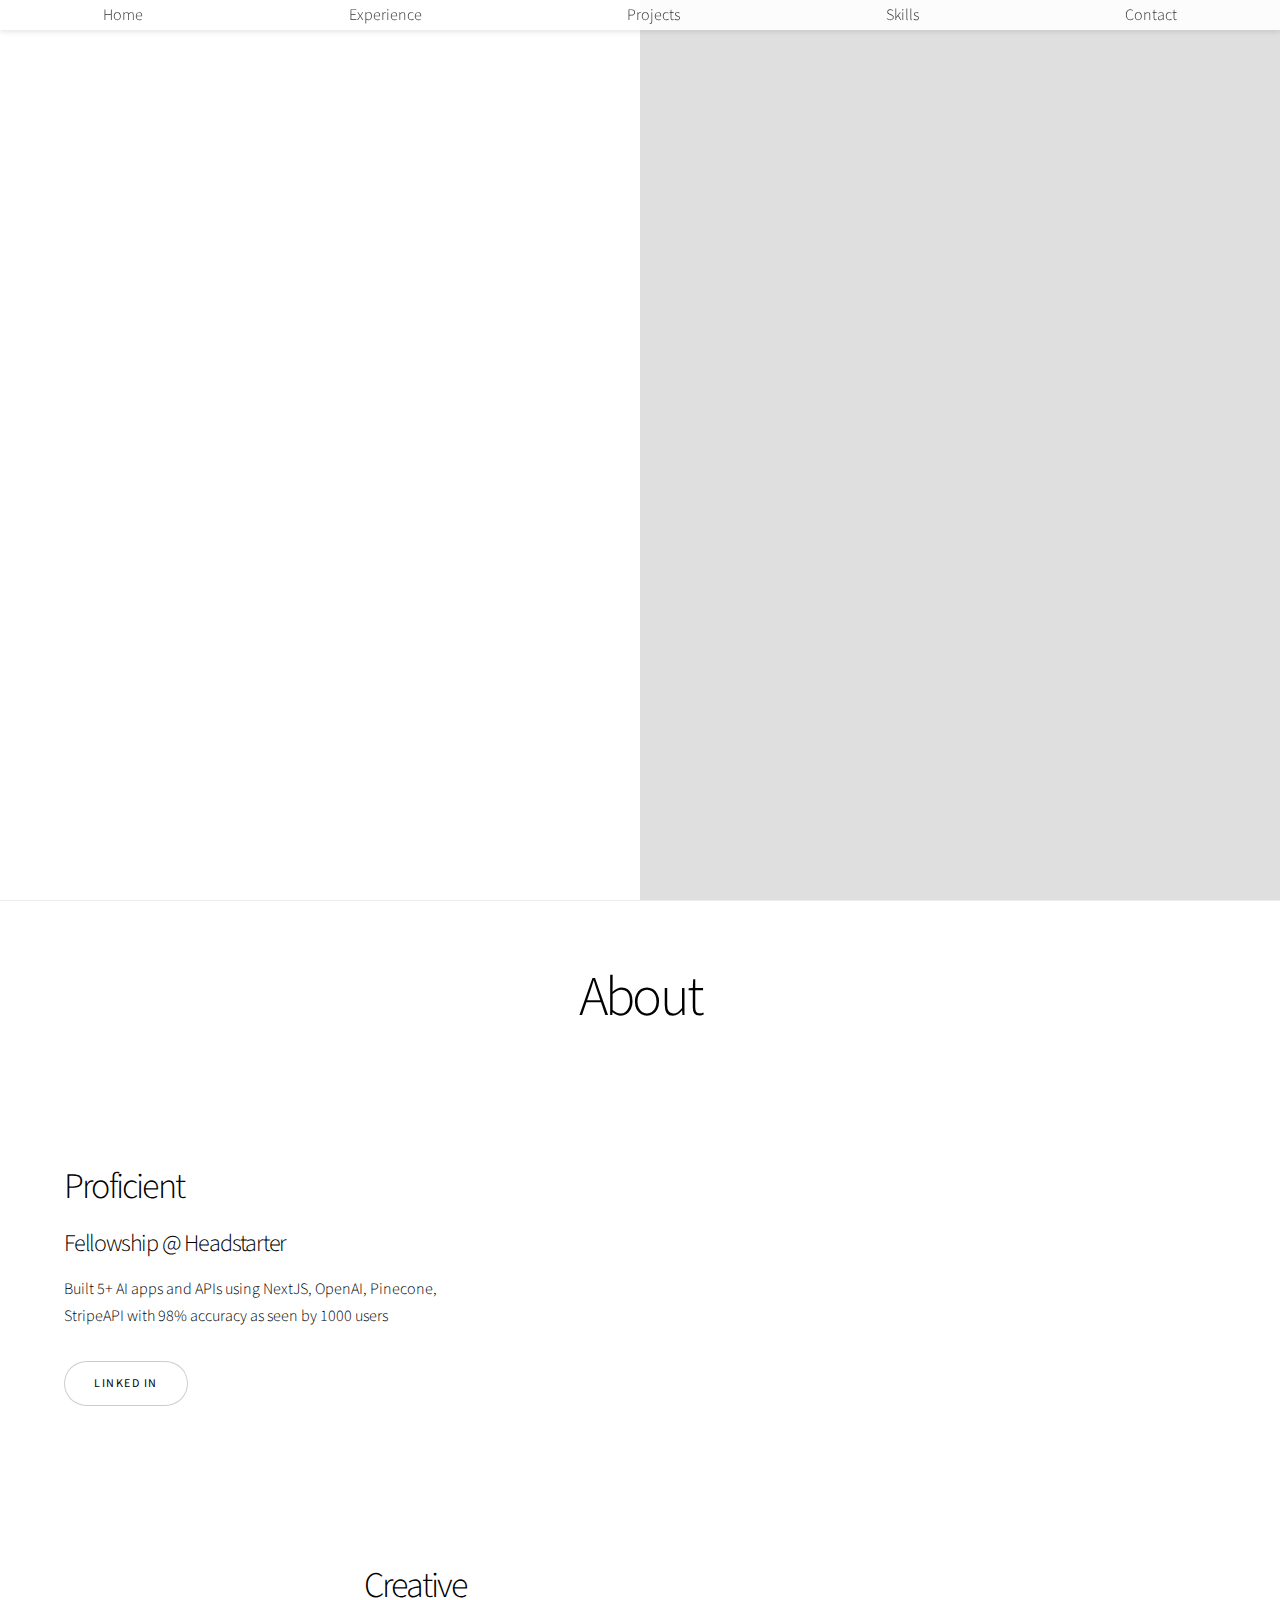
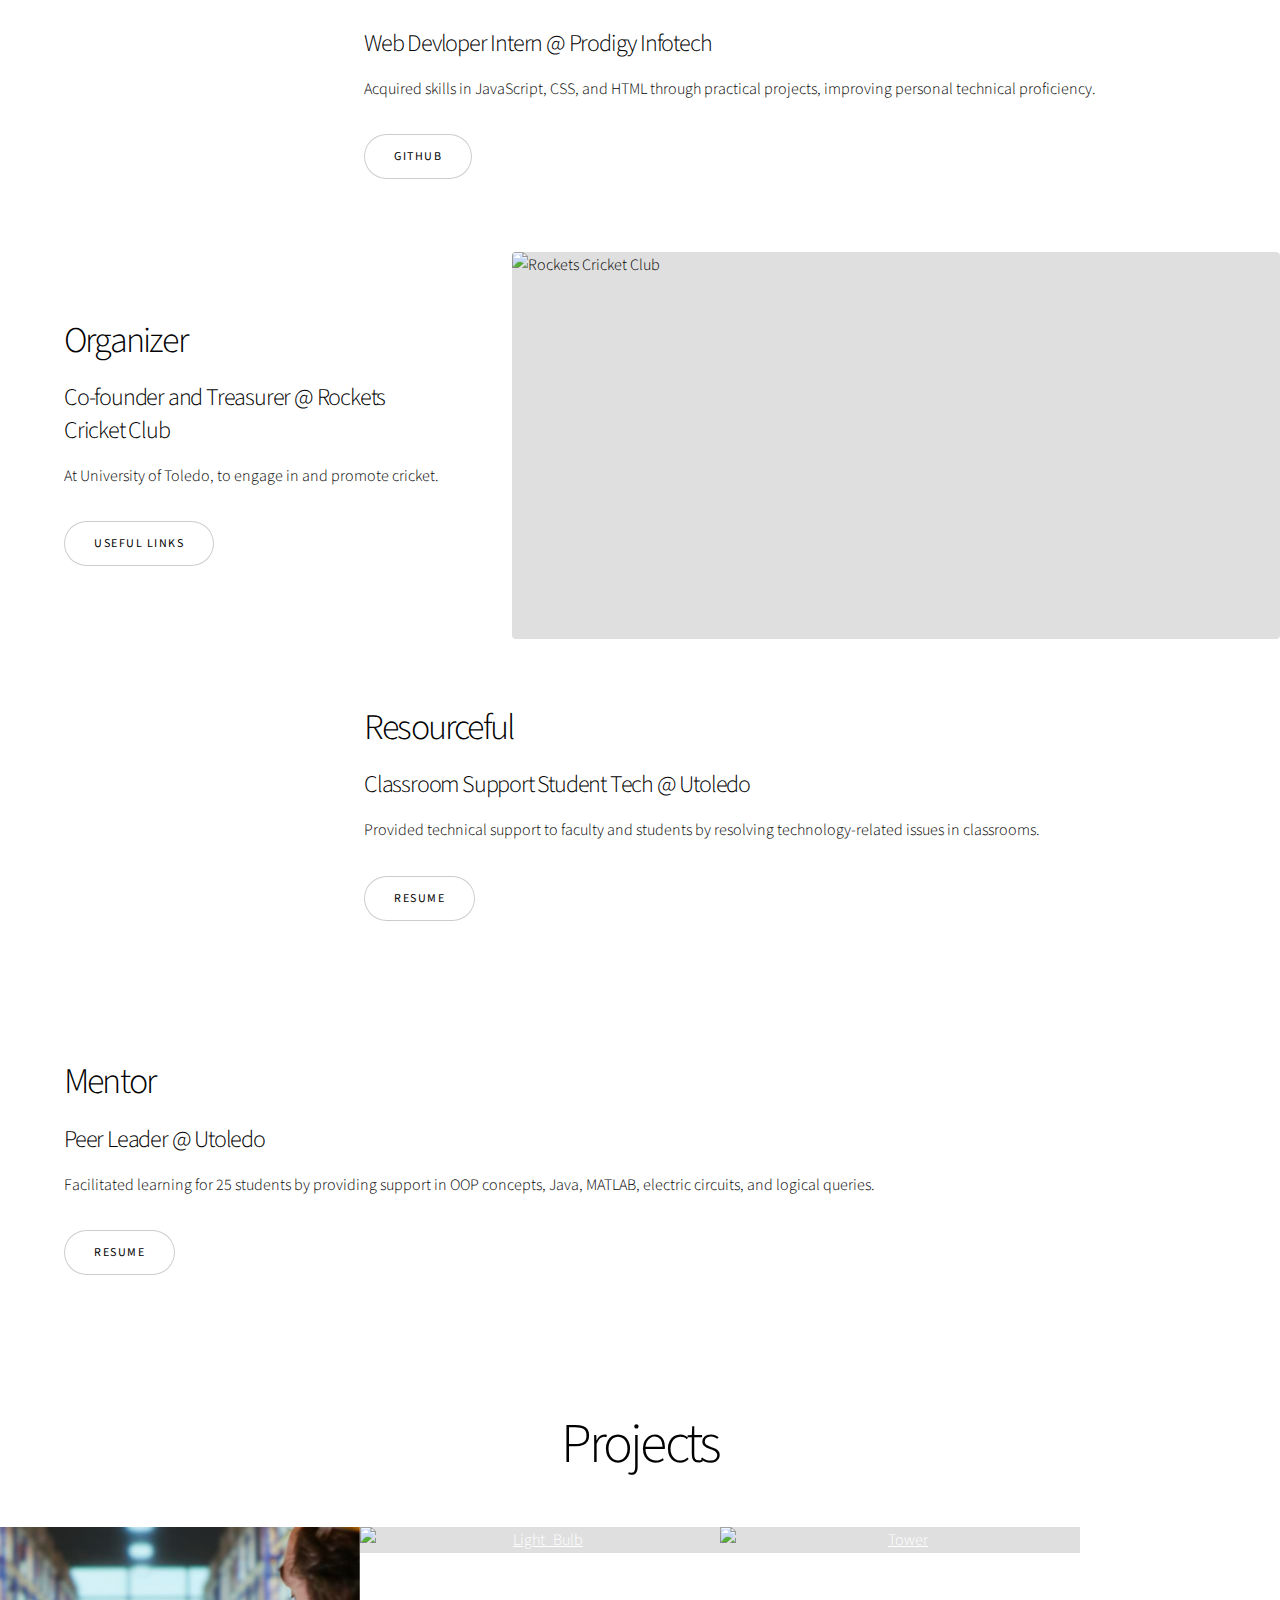
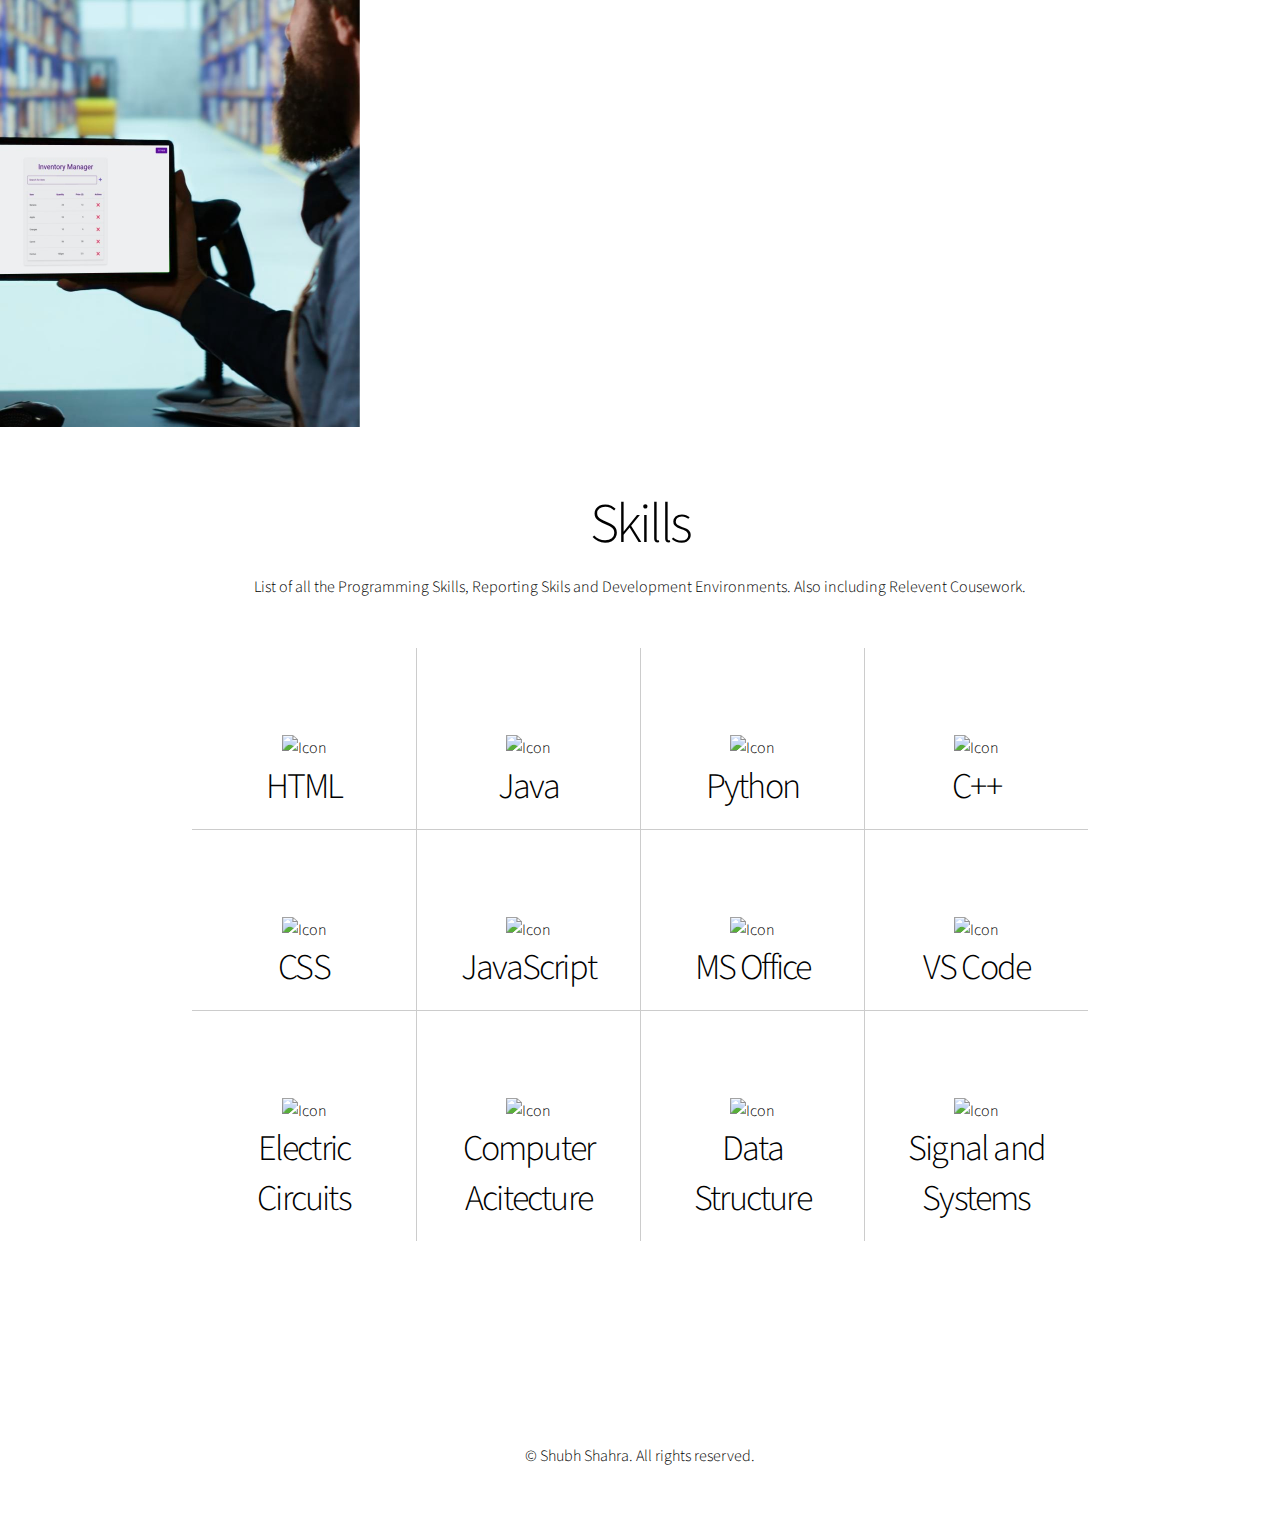
==== commit 8433903f: "Update gallery layout and add Li-Fi Tech inventory manager app" ====
--- a/index.html
+++ b/index.html
@@ -1,15 +1,12 @@
 <!DOCTYPE HTML>
-<!--
-	Story by HTML5 UP
-	html5up.net | @ajlkn
-	Free for personal and commercial use under the CCA 3.0 license (html5up.net/license)
--->
+
 <html>
 	<head>
 		<title>Shubh Shahra</title>
 		<meta charset="utf-8" />
 		<meta name="viewport" content="width=device-width, initial-scale=1, user-scalable=no" />
 		<link rel="stylesheet" href="assets/css/main.css" />
+		
 		<!-- Google tag (gtag.js) -->
 		<script async src="https://www.googletagmanager.com/gtag/js?id=G-WN9SKDQJHV"></script>
 		<script>
@@ -182,13 +179,13 @@
 						</div>
 
 						<!-- Gallery -->
-							<div class="gallery style1 small lightbox onscroll-fade-in">
+							<div class="gallery style2 large lightbox onscroll-fade-in">
 								<article>
 									<a href="https://inventory.manager.shubhshahra.site" class="image">
 										<img src="images/gallery/thumbs/Inventory.jpg" alt="Tower" />
 									</a>
 									<div class="caption">
-										<h1>Li-Fi Tech</h3>
+										<h1>Inventory manager</h3>
 										<p>A simple inventory manager app that allows you to add and delete items from a list. It is built using Firebase and Next.js.</p>
 										<ul class="actions fixed">
 											<li><button class="button medium">Working</button></li>
@@ -346,6 +343,7 @@
 
 						</div>
 					</section>-->
+					
 
 				<!-- Footer -->
 					<footer class="wrapper style1 align-center" id="forth">
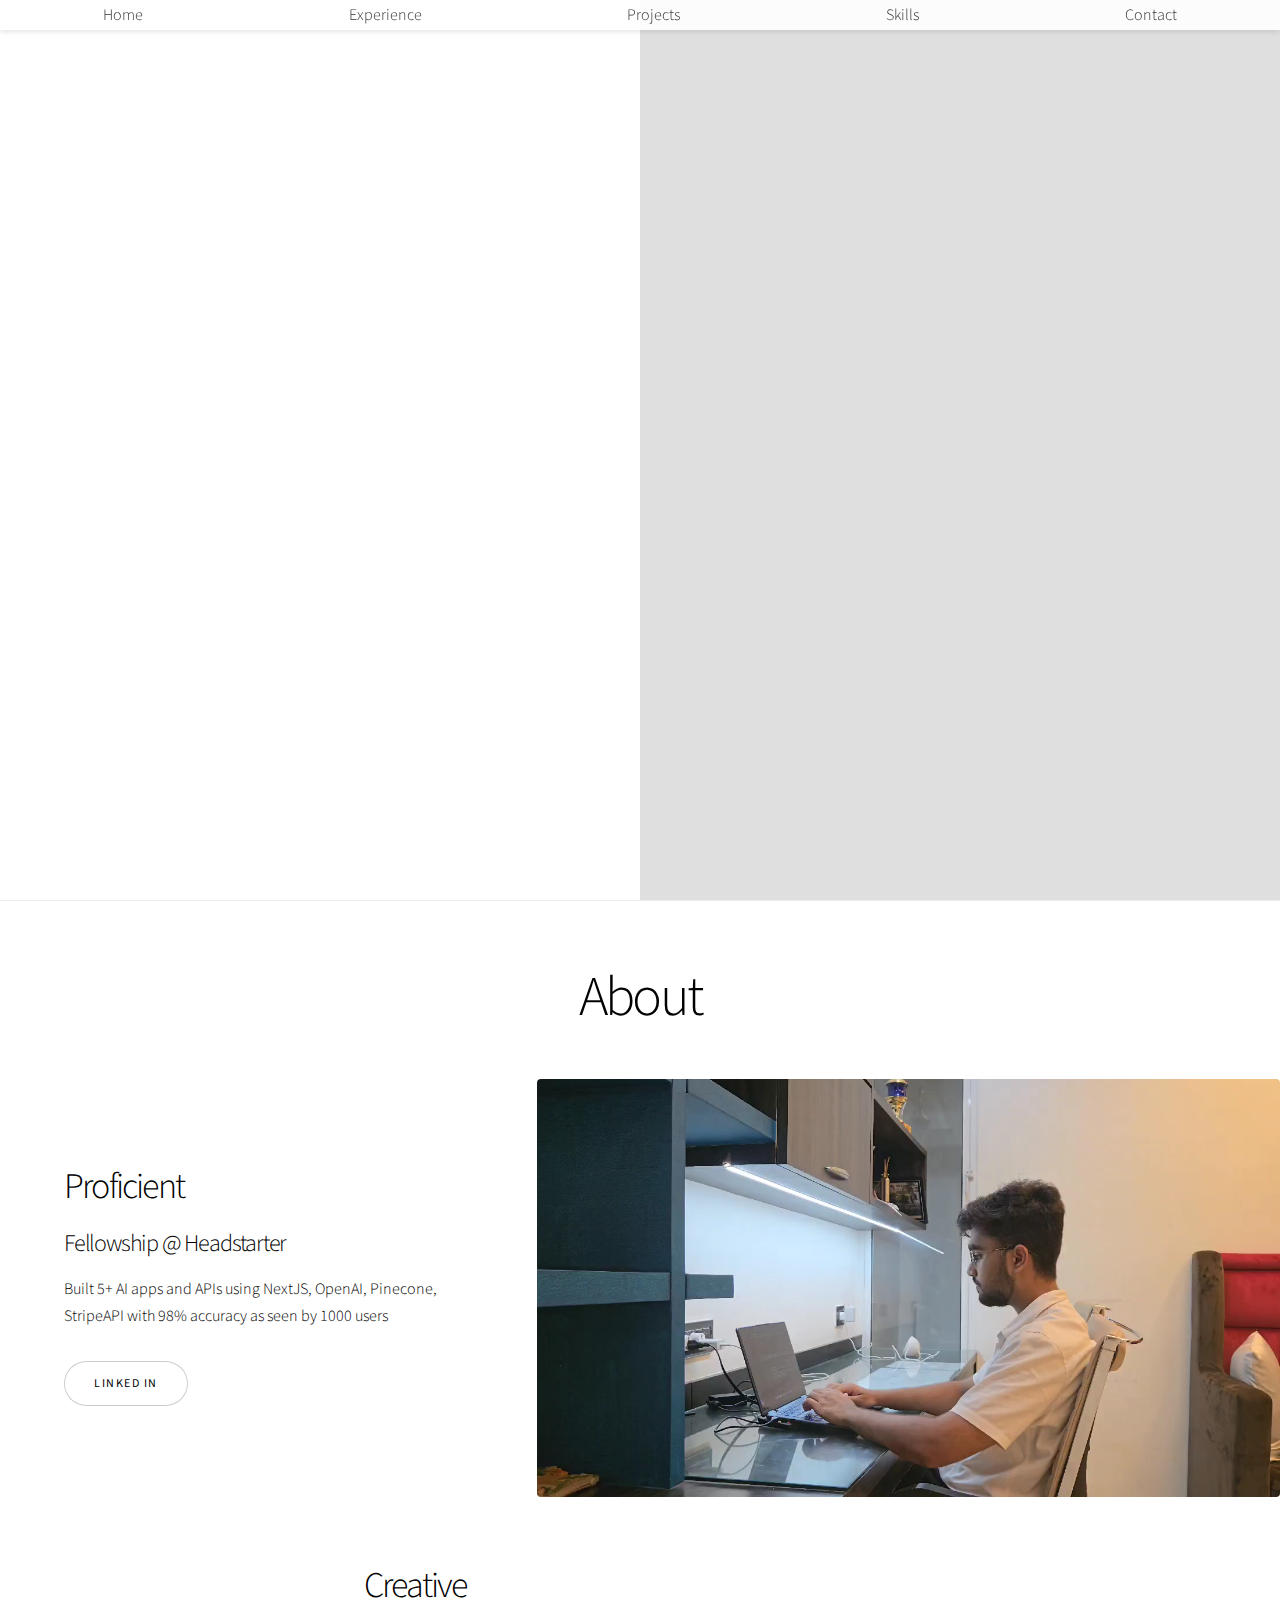
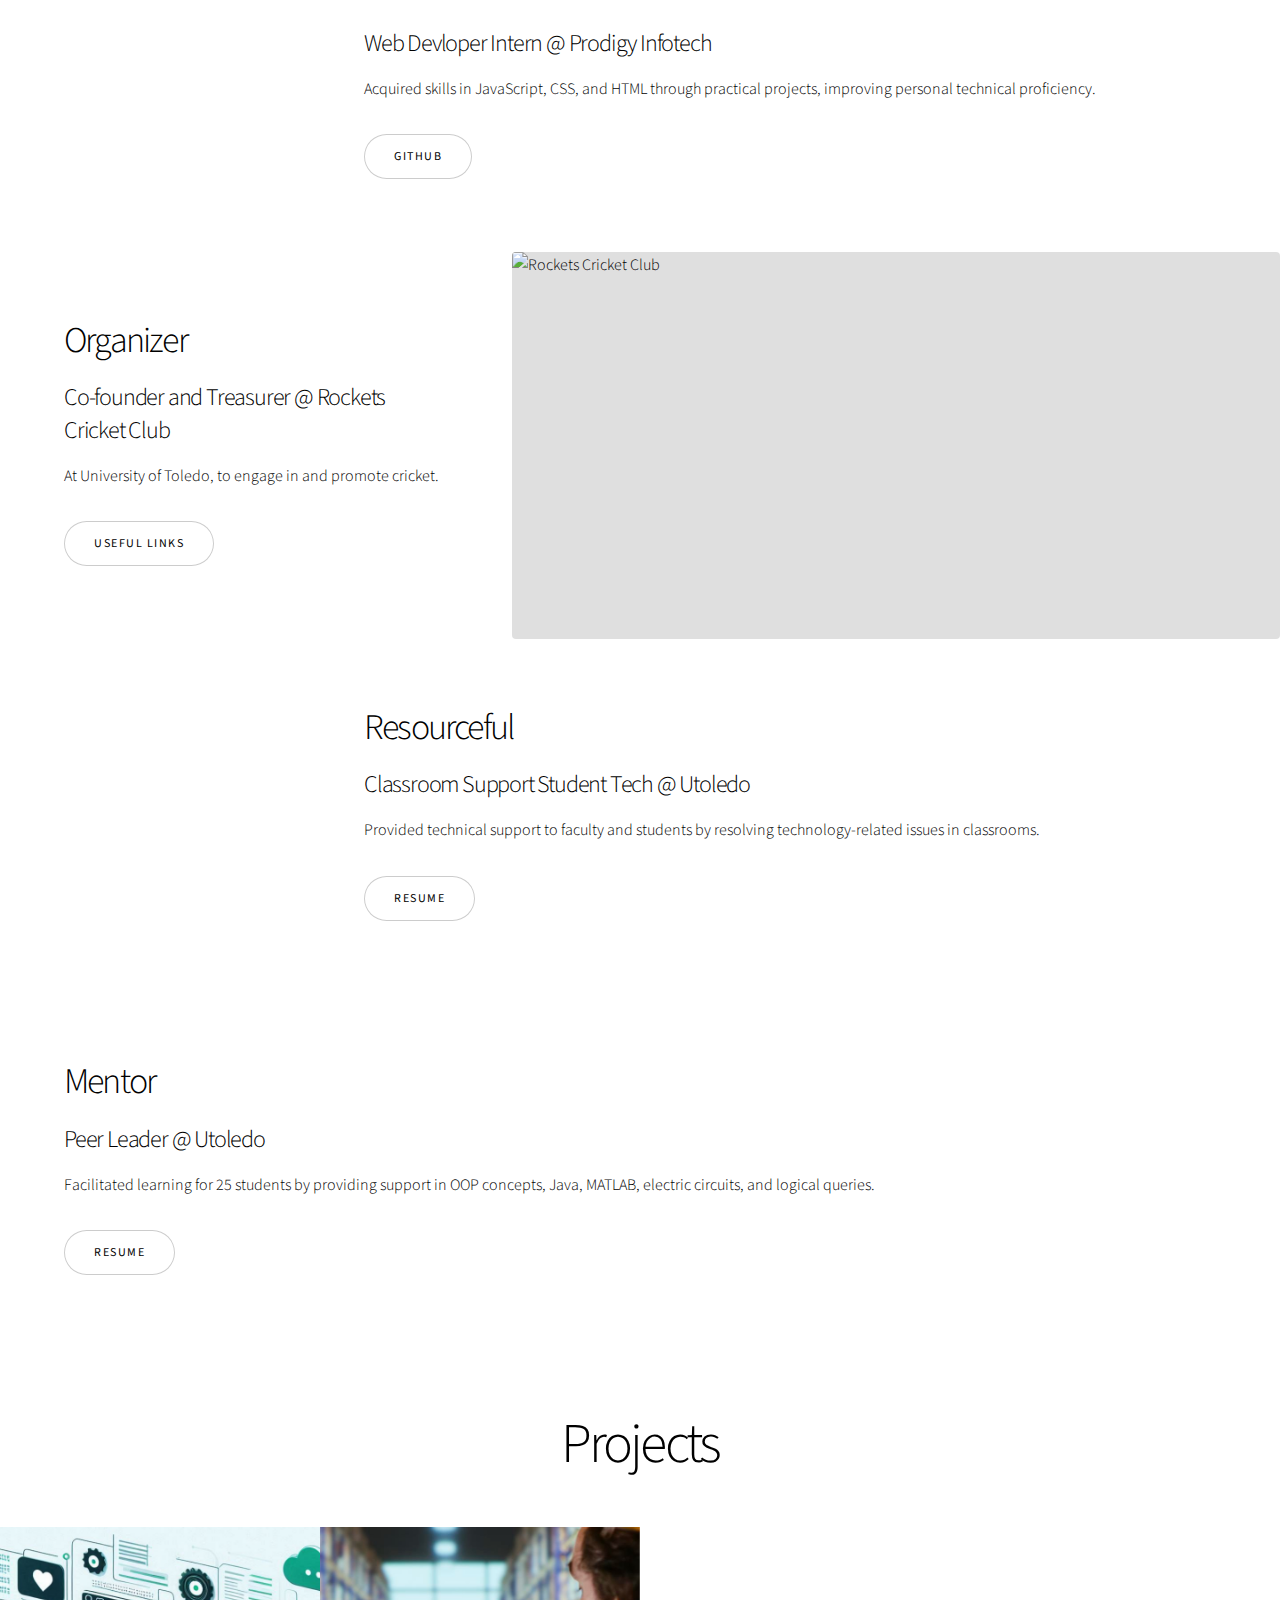
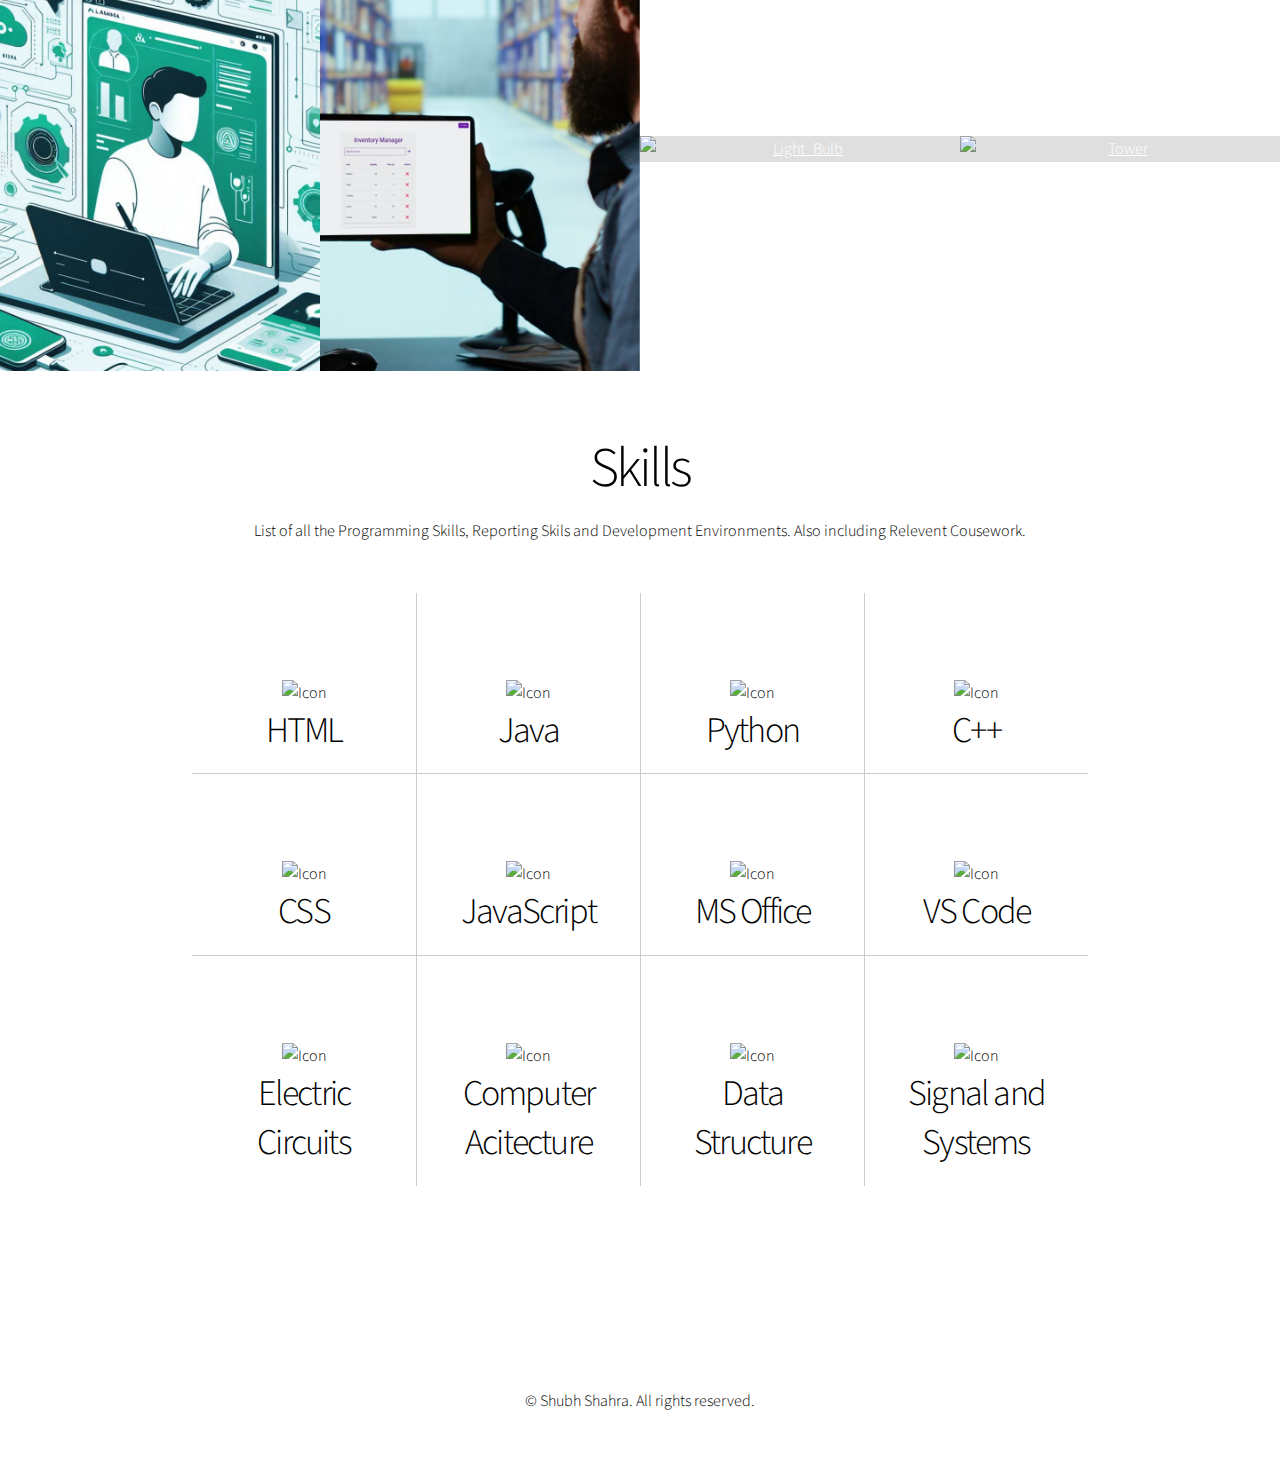
==== commit 22ccb337: "Update gallery layout and add Tech Marketplace inventory manager app" ====
--- a/index.html
+++ b/index.html
@@ -179,7 +179,21 @@
 						</div>
 
 						<!-- Gallery -->
-							<div class="gallery style2 large lightbox onscroll-fade-in">
+							<div class="gallery style1 small lightbox onscroll-fade-in">
+								<article>
+									<a href="https://inventory.manager.shubhshahra.site" class="image">
+										<img src="images/gallery/thumbs/Tech_Marketplace.png" alt="Tower" />
+									</a>
+									<div class="caption">
+										<h1>Tech Marketplace</h3>
+										<p>A simple inventory manager app that allows you to add and delete items from a list. It is built using Firebase and Next.js.</p>
+										<ul class="actions fixed">
+											<li><button class="button medium">Working</button></li>
+										</ul>
+									</div>
+								</article>
+
+
 								<article>
 									<a href="https://inventory.manager.shubhshahra.site" class="image">
 										<img src="images/gallery/thumbs/Inventory.jpg" alt="Tower" />
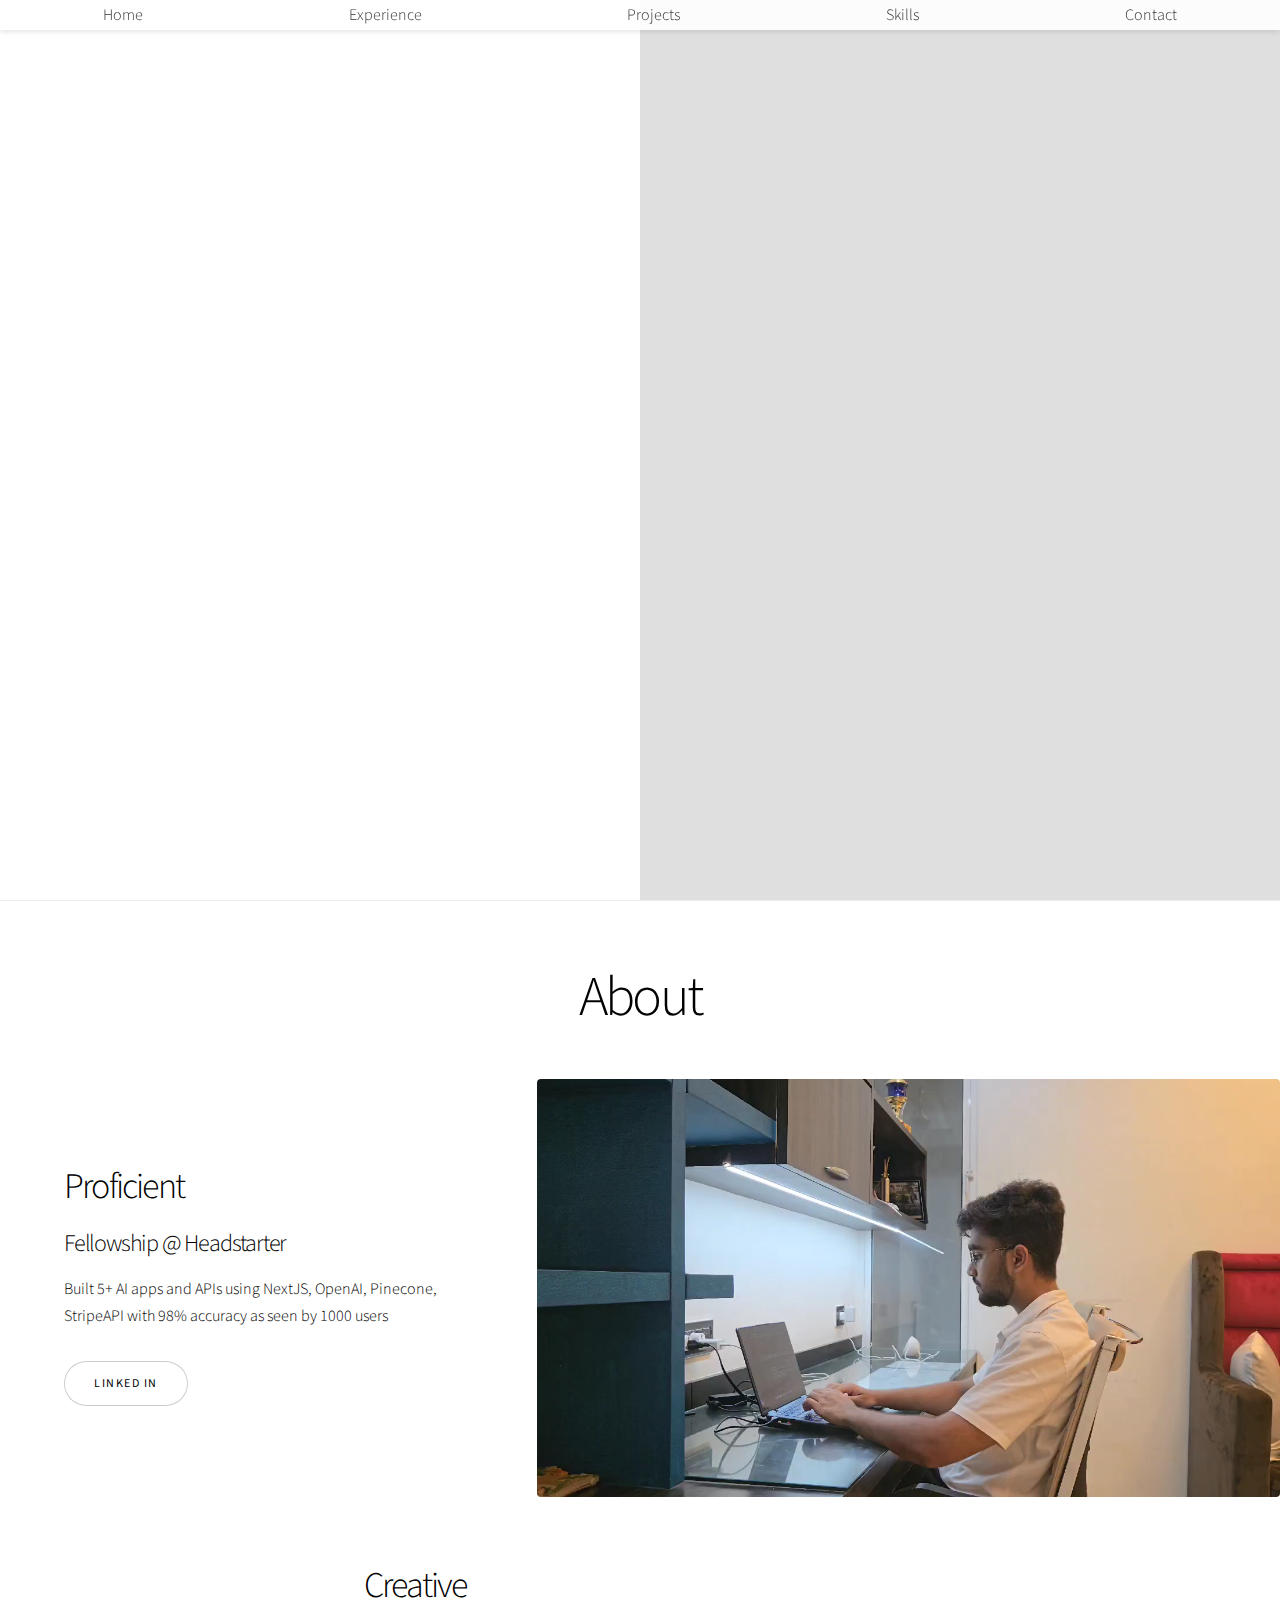
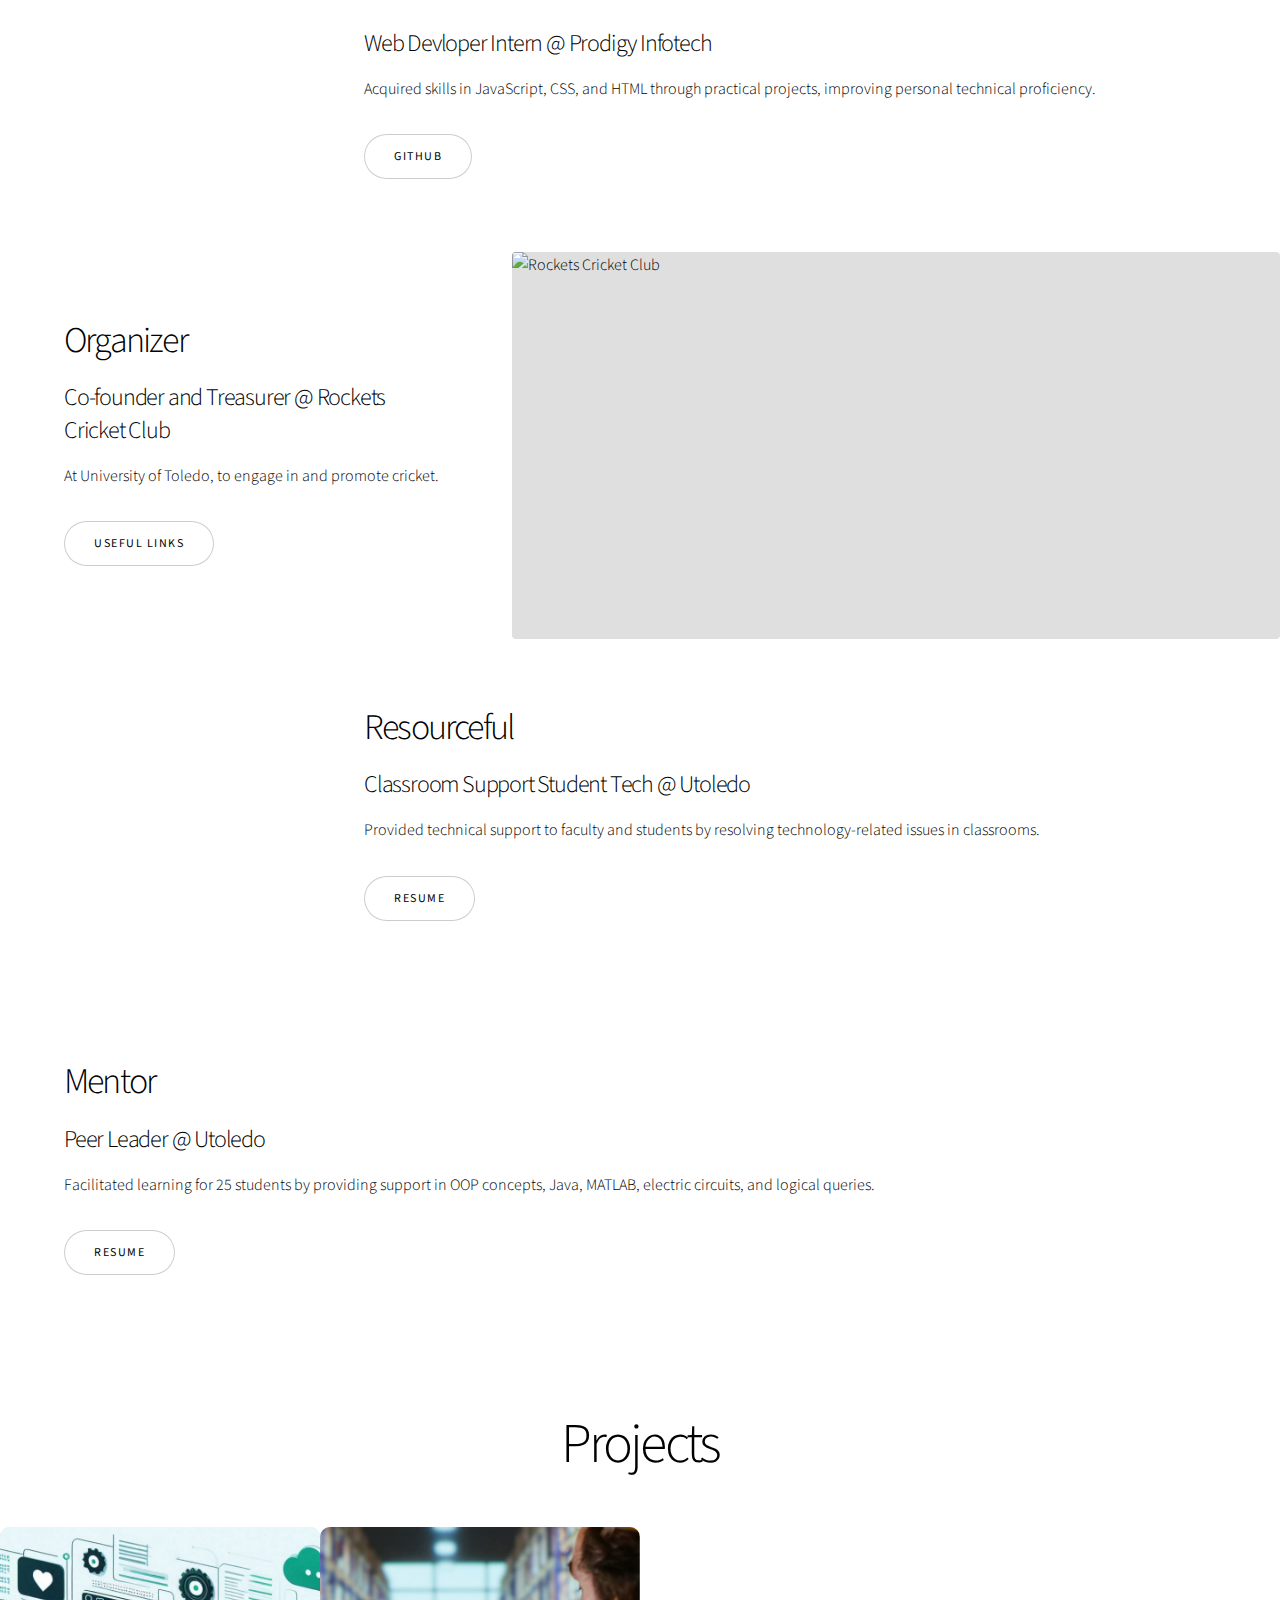
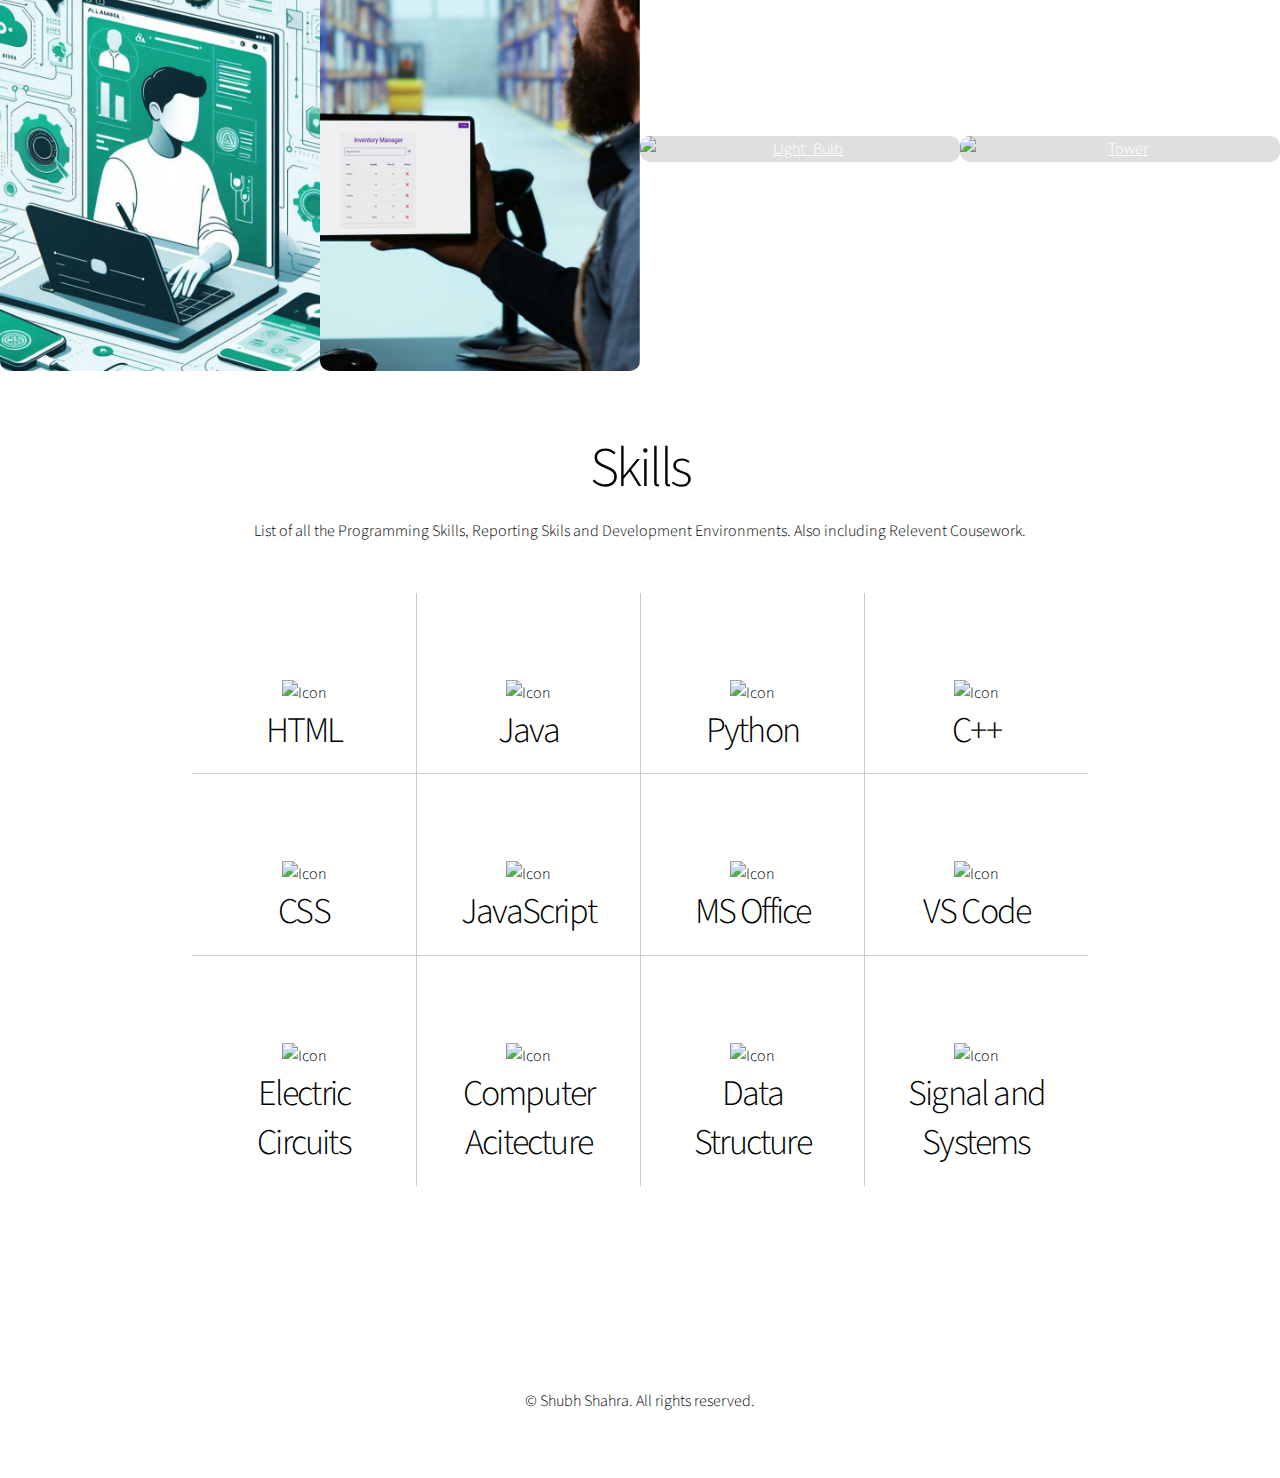
==== commit 05e41d6e: "Update gallery layout and change link in index.html" ====
--- a/index.html
+++ b/index.html
@@ -181,7 +181,7 @@
 						<!-- Gallery -->
 							<div class="gallery style1 small lightbox onscroll-fade-in">
 								<article>
-									<a href="https://inventory.manager.shubhshahra.site" class="image">
+									<a href="https://www.linkedin.com/posts/sshahra_techmarket-headstarterfellowship-webdevelopment-activity-7239347387519877121-oHea?utm_source=share&utm_medium=member_desktop" class="image">
 										<img src="images/gallery/thumbs/Tech_Marketplace.png" alt="Tower" />
 									</a>
 									<div class="caption">
--- a/assets/css/main.css
+++ b/assets/css/main.css
@@ -1,11 +1,5 @@
 @import url(fontawesome-all.min.css);
 @import url("https://fonts.googleapis.com/css?family=Source+Sans+Pro:300,300i,400,400i");
-
-/*
-	Story by HTML5 UP
-	html5up.net | @ajlkn
-	Free for personal and commercial use under the CCA 3.0 license (html5up.net/license)
-*/
 
 html, body, div, span, applet, object,
 iframe, h1, h2, h3, h4, h5, h6, p, blockquote,
@@ -6442,6 +6436,7 @@
 		position: relative;
 		width: 100%;
 		background-color: transparent;
+		
 	}
 
 		.gallery.style1 input, .gallery.style1 select, .gallery.style1 textarea {
@@ -6550,12 +6545,16 @@
 			-webkit-justify-content: inherit;
 			-ms-justify-content: inherit;
 			justify-content: inherit;
+			gap: 10px 10px;
+			/* round corners in css */
+			
 		}
 
 		.gallery.style1 article {
 			overflow: hidden;
 			position: relative;
 			width: 25%;
+			border-radius: 10px;
 		}
 
 			.gallery.style1 article .image {
@@ -6566,6 +6565,7 @@
 				display: block;
 				width: 100%;
 				border-radius: 0;
+				
 			}
 
 				.gallery.style1 article .image img {
@@ -6634,12 +6634,17 @@
 
 			.gallery.style1 article {
 				width: 25%;
+				
 			}
 
 				.gallery.style1 article .caption {
 					padding: 1rem;
 				}
 
+				.gallery.items.style1 article .caption h1{
+					font-size: 1rem;
+				}
+
 		}
 
 		@media screen and (max-width: 980px) {
@@ -6650,6 +6655,10 @@
 
 				.gallery.style1 article .caption {
 					padding: 1rem;
+				}
+
+				.gallery.items.style1 article .caption h1{
+					font-size: 1rem;
 				}
 
 		}
